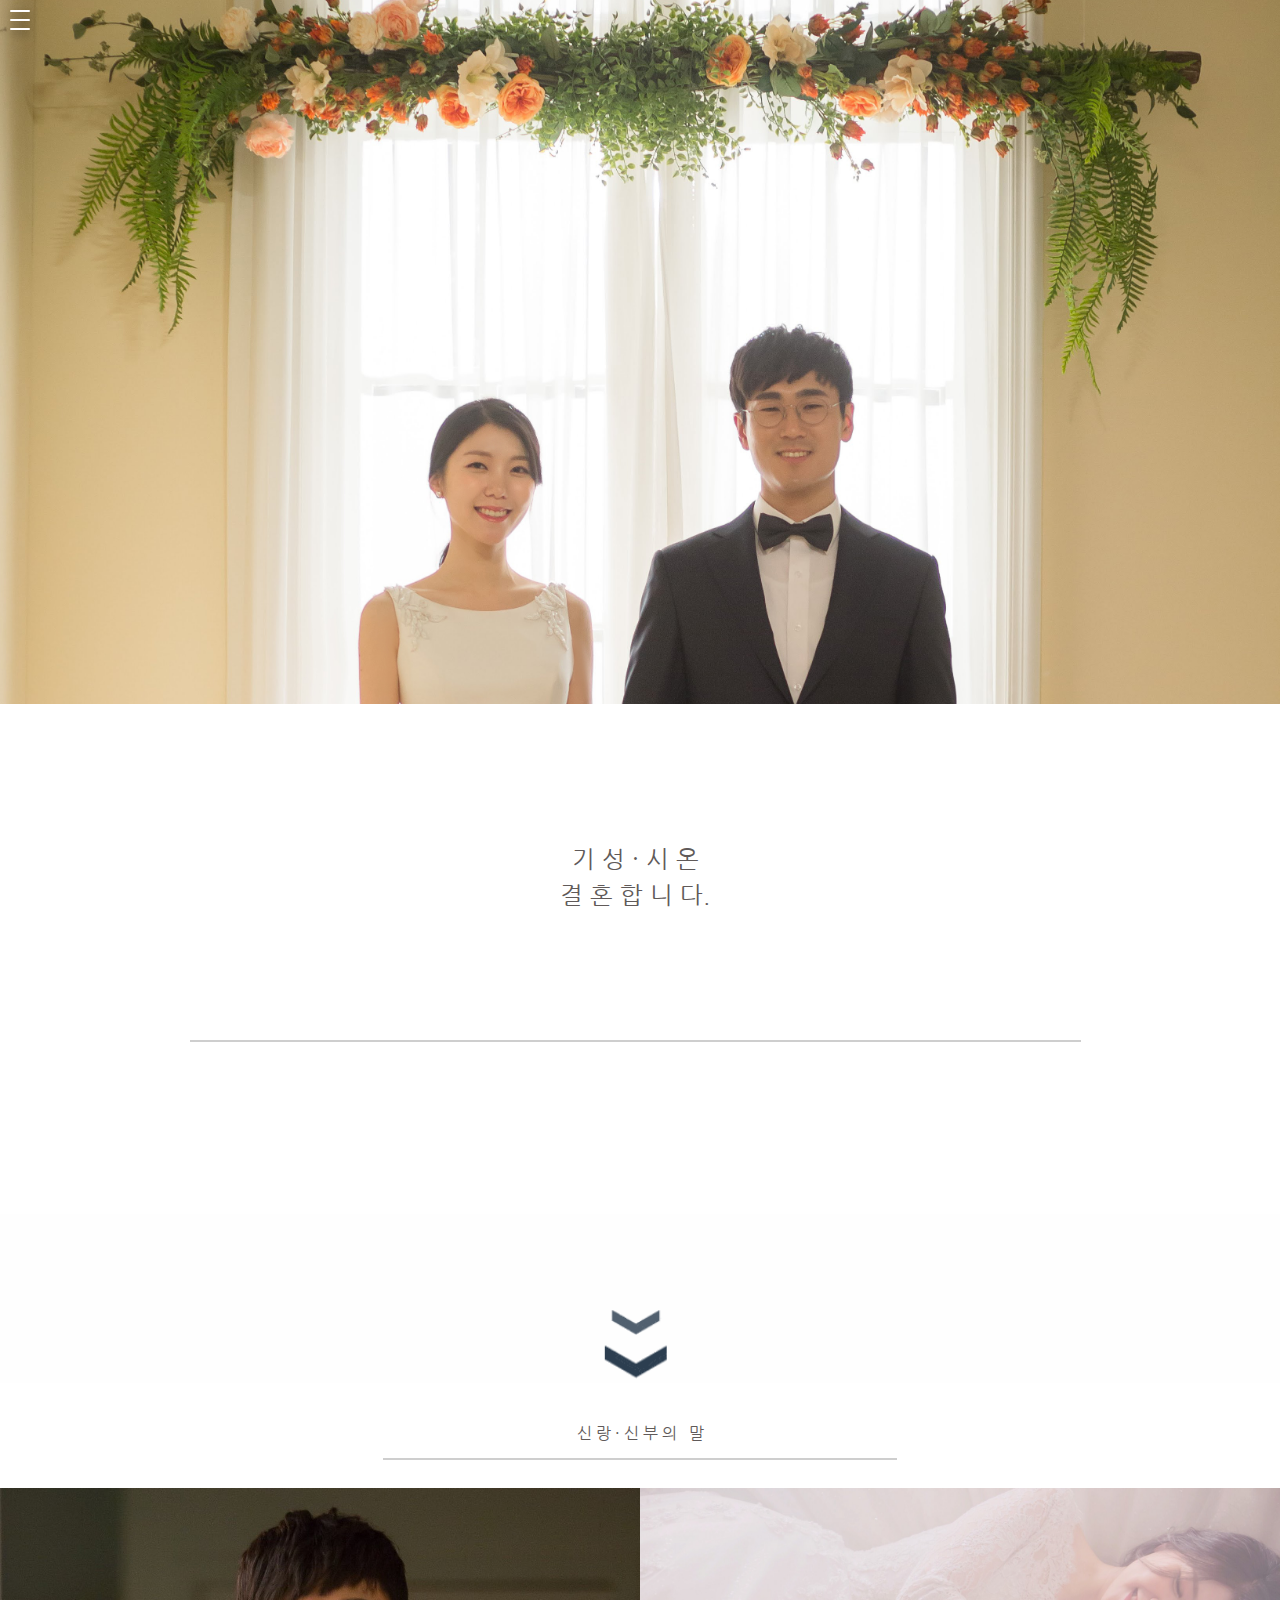
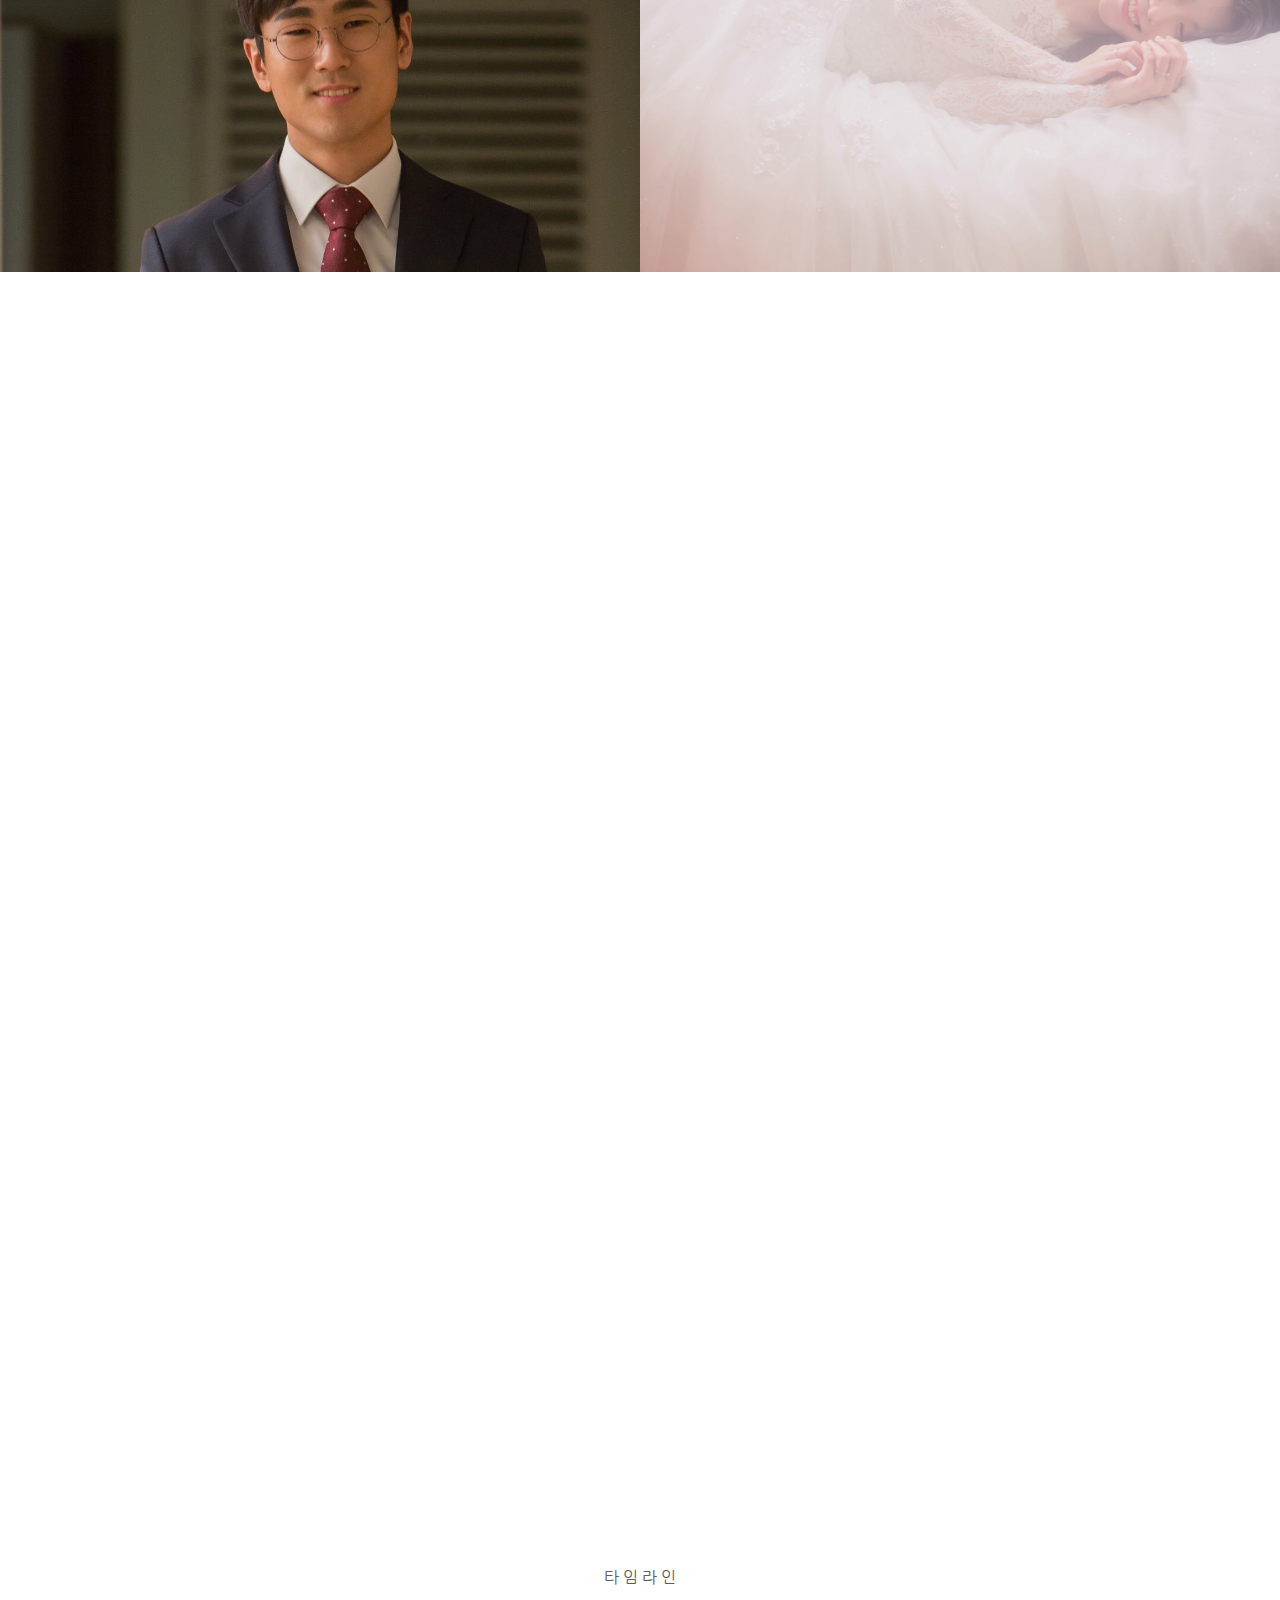
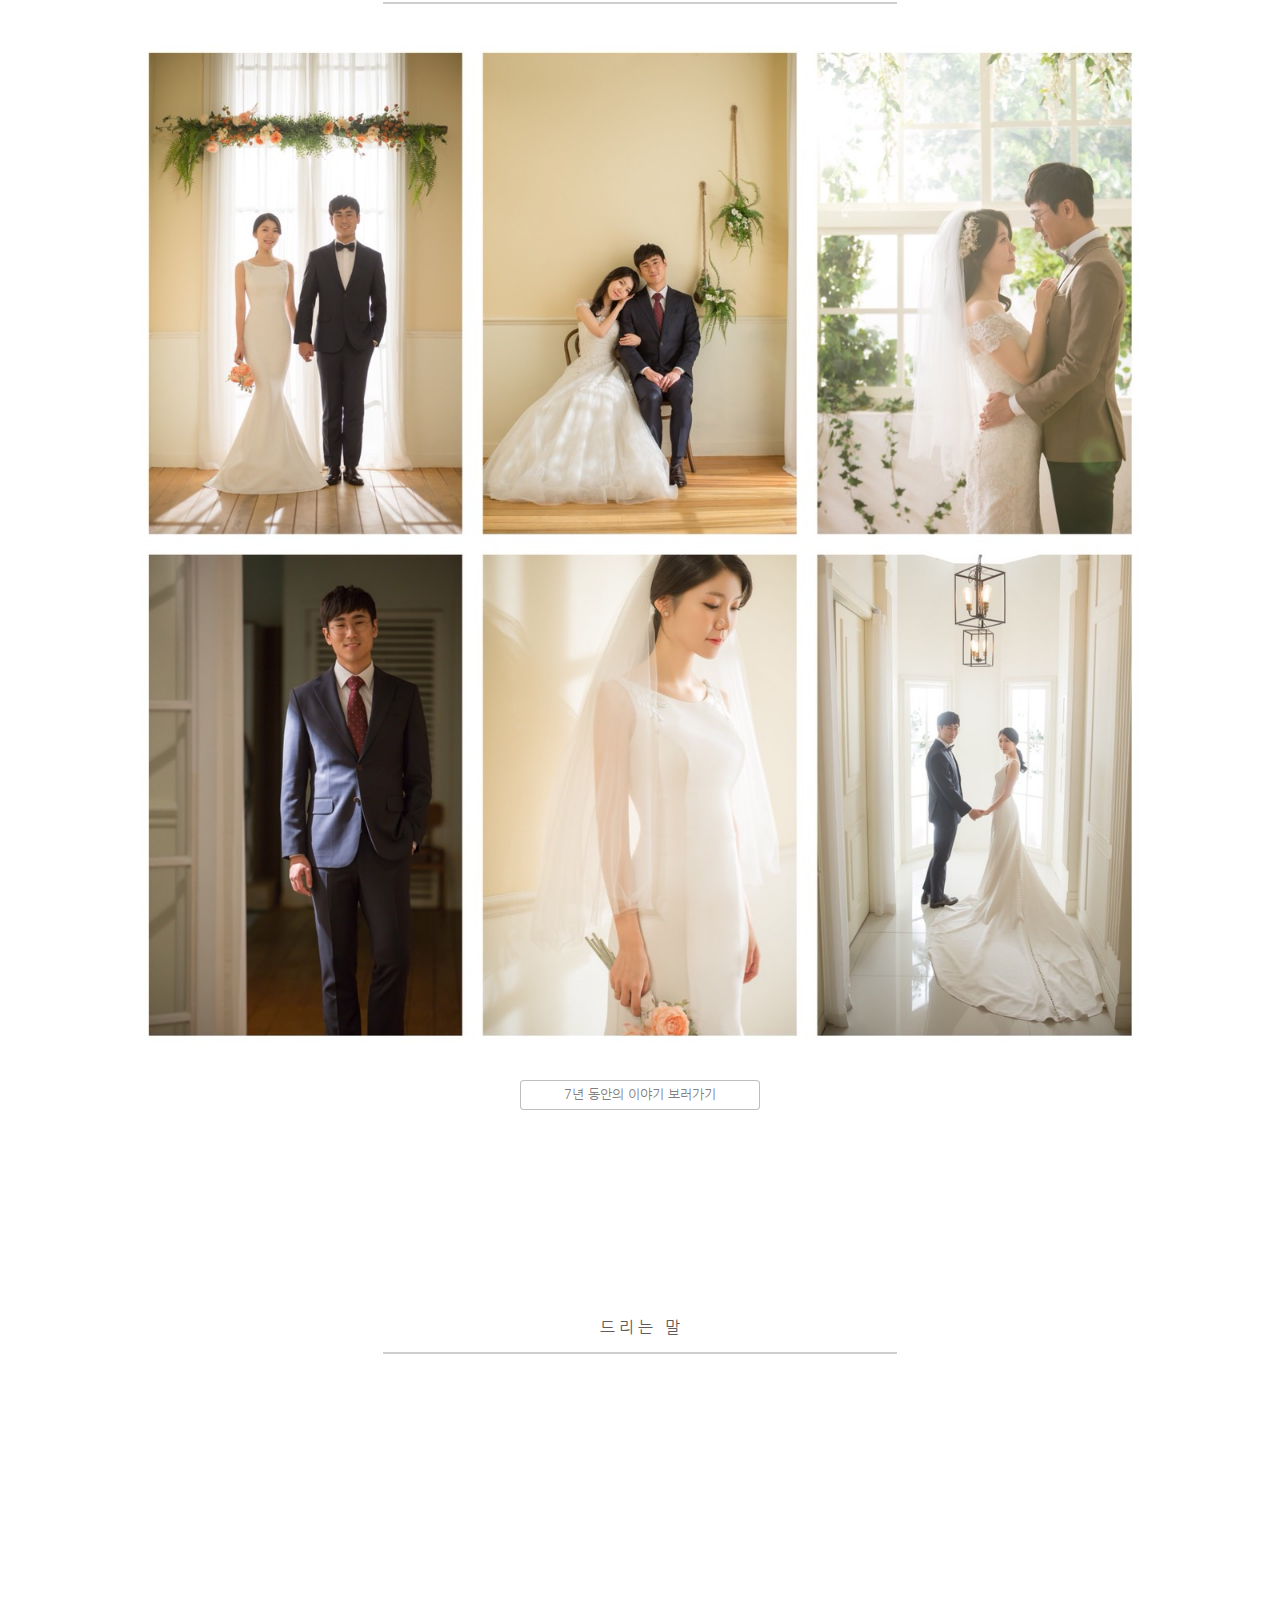
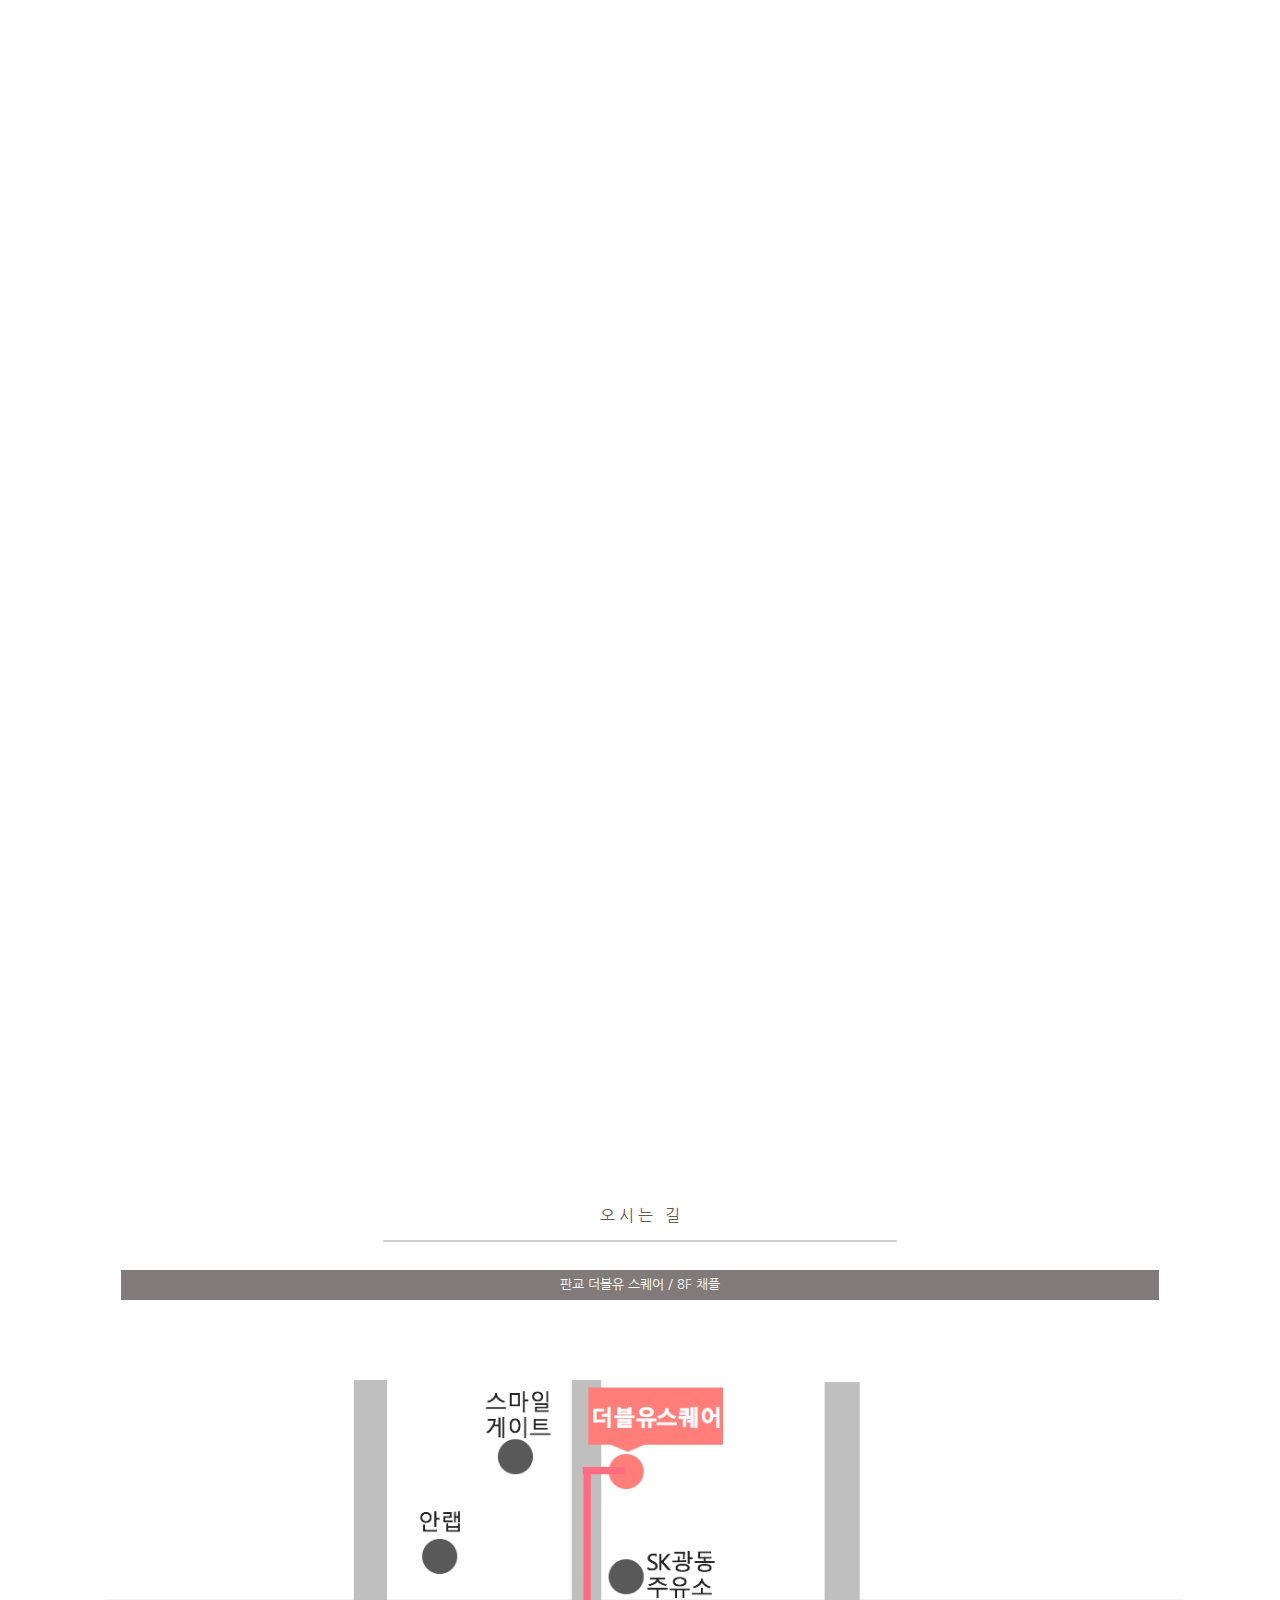
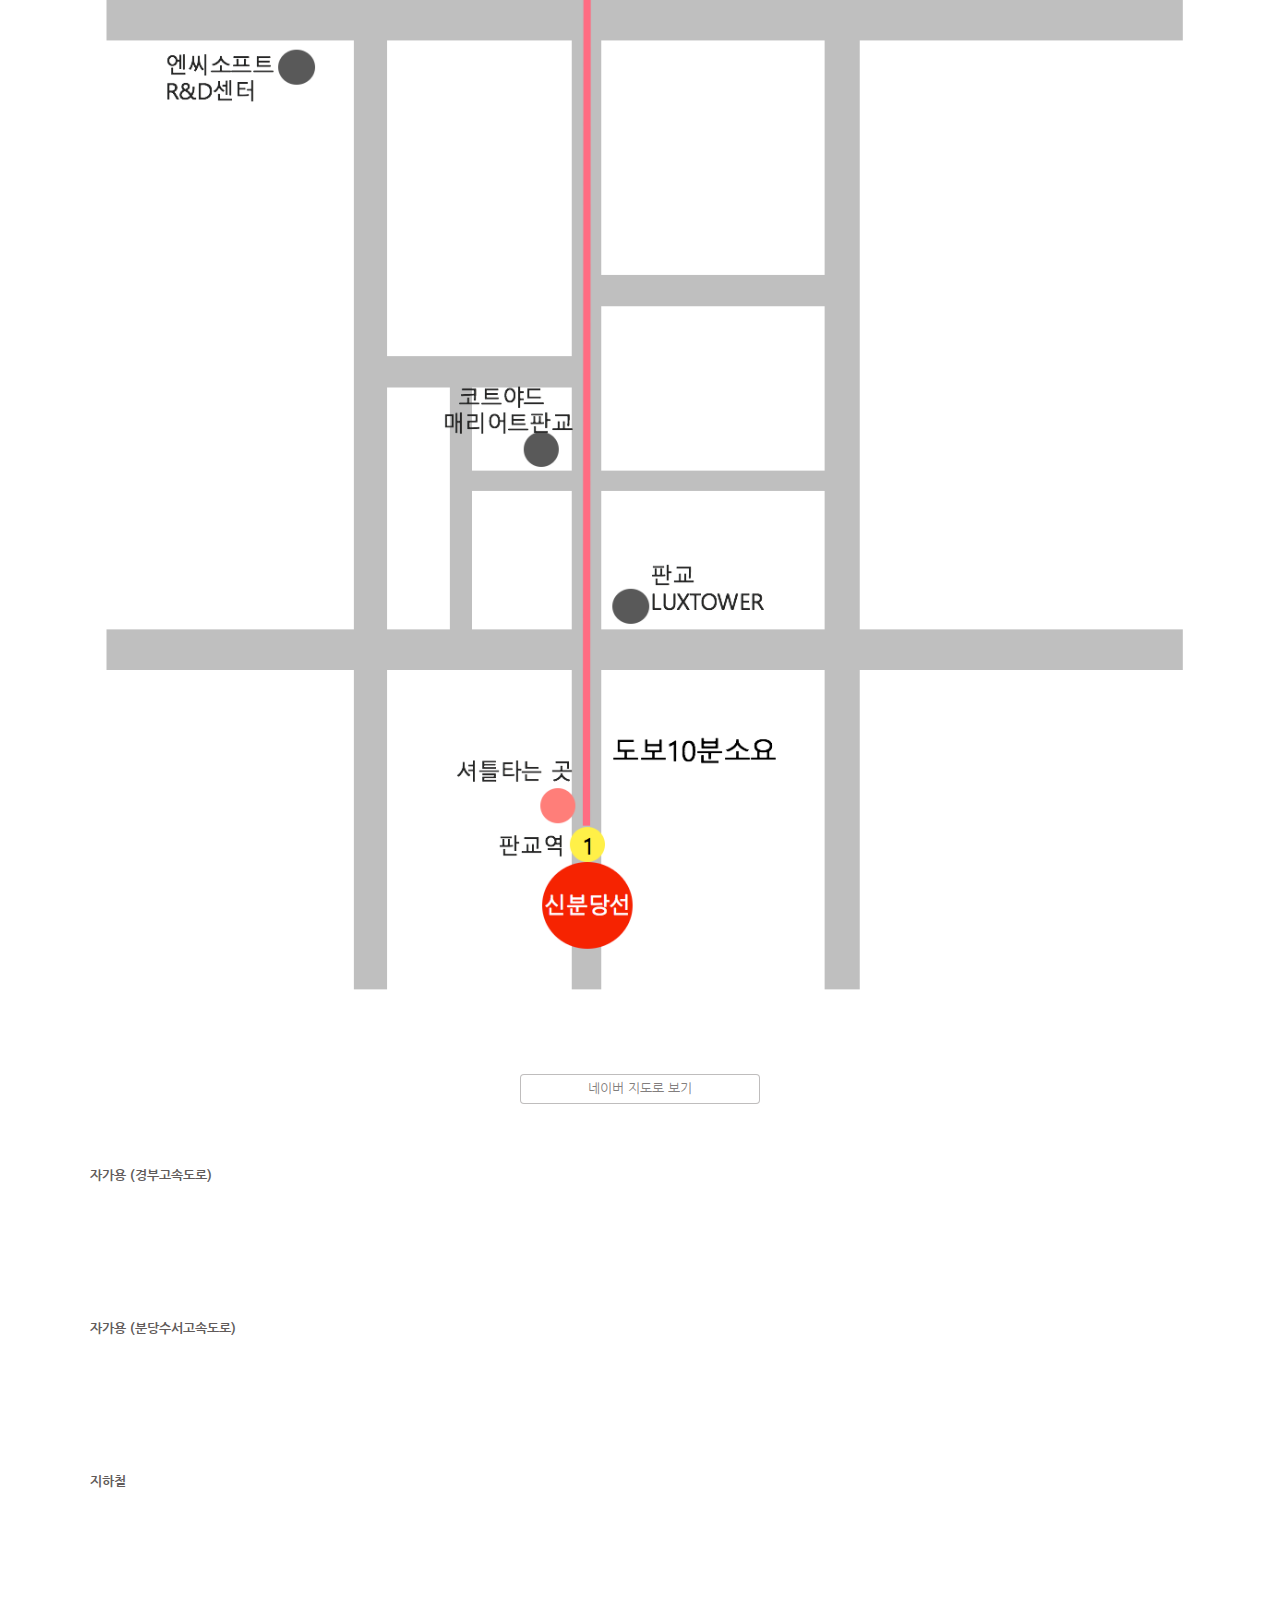
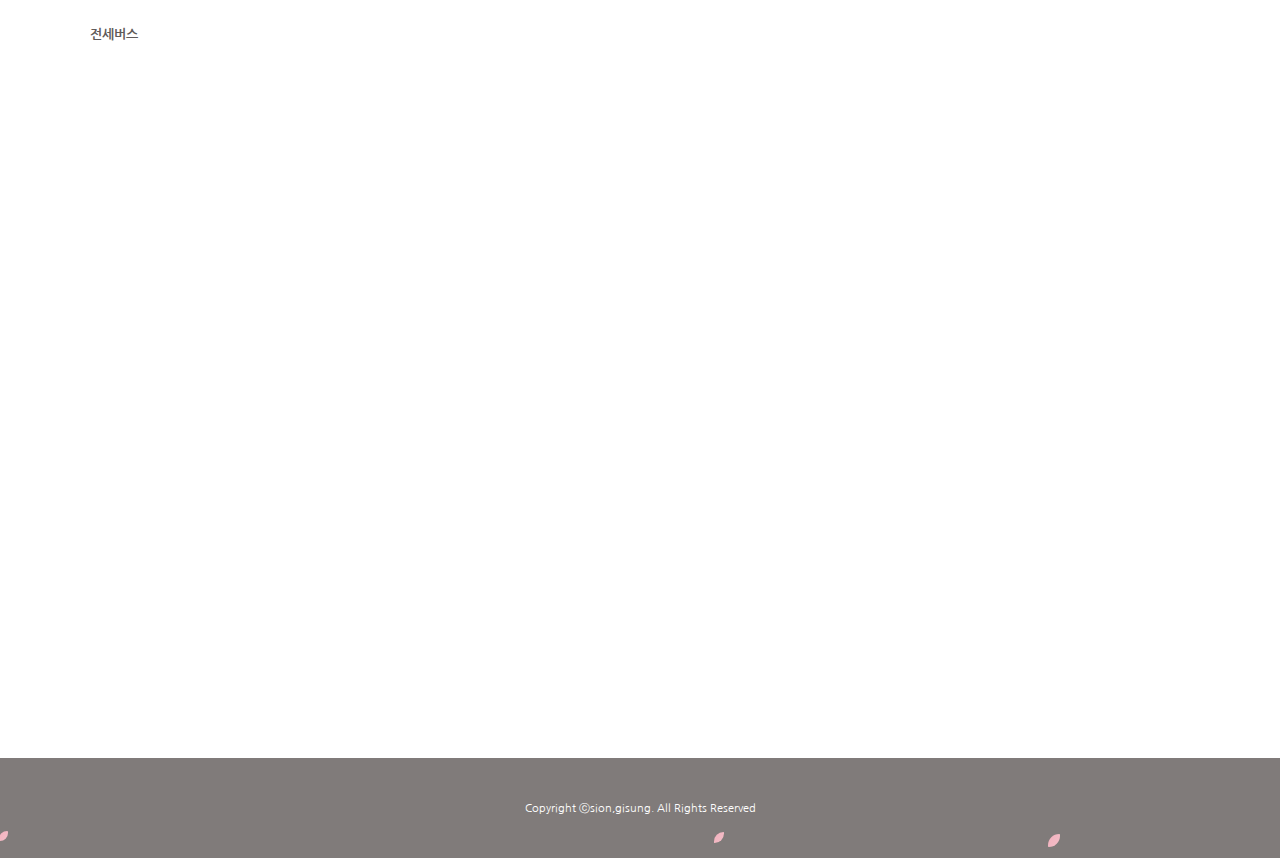
==== invitation.html @ 520cd7f9 "gisung version" ====
<!DOCTYPE html>
<html lang="en">
<head>
	<meta charset="utf-8">
	<title>기성, 시온 결혼합니다.</title>
	<meta name="viewport" content="width=device-width, initial-scale=1, minimum-scale=1, maximum-scale=1, user-scalable=no">
	<meta name="author" content="Gisung, Sion">
	<link href="https://fonts.googleapis.com/css?family=Nanum+Gothic" rel="stylesheet">
	<link type="text/css" rel="stylesheet" media="screen" href="jquery-sakura.min.css" />
	<style type="text/css">
		* {margin:0;padding:0}
		body {background-color:#fff;color:#605a59;font-family:'Nanum Gothic','Sans-serif'}
		.title {font-size:1.5em;margin-bottom:10%;line-height:1.5em;font-weight:normal;margin-top:10%;}
		.subTitle {padding-top:5%;padding-bottom:5%;font-size:0.7em;color:#605a59;width:100%;line-height:2em;margin:auto;font-weight:normal}
		h3 {font-size:1em;text-align:center}
		p {font-size:0.5em;text-align:center}
		.card {width:100%;background-color:#fff}
		.card.main {height:110vmax}
		.card.introduce {height:130vmax}
		.card.image {height:120vmax}
		.card.message {height:110vmax}
		.card.howToCome {height:210vmax}
		.dividedCard {height:100vmax;float:left;width:50%}
		.mainImage {width:100%;height:50%;background-repeat:no-repeat;background-position:50% 20%;background-size:cover}
		.mainImage.first {background-image:url('https://sion-gisung.github.io/wedding_invitation/images/1.jpg')}
		.mainImage.second {background-image:url('https://sion-gisung.github.io/wedding_invitation/images/6.jpg')}
		.mainImage.third {background-image:url('https://sion-gisung.github.io/wedding_invitation/images/3.jpg')}
		.grid {width:100%;height:700px;background-repeat:no-repeat;background-position:center center;background-size:cover;background-image:url('https://sion-gisung.github.io/wedding_invitation/images/white_grid.jpg')}
		.mainTitle {text-align:center;padding-right:10px;padding-top:10px;}
		.groomImage {width:100%;height:30%;background-repeat:no-repeat;background-position:center center;background-size:cover;background-image:url('https://sion-gisung.github.io/wedding_invitation/images/gisung_origin.jpg')}
		.groomDescription {margin-bottom:10%}
		.brideImage {width:100%;height:30%;background-repeat:no-repeat;background-position:center center;background-size:cover;background-image:url('https://sion-gisung.github.io/wedding_invitation/images/sion_alone.jpg')}
		.brideDescription {margin-bottom:10%}
		.gridImageArea {width:100%;height:100%}
		.gridImage {box-shadow: 0 4px 10px 0 rgba(0,0,0,0.2), 0 4px 20px 0 rgba(0,0,0,0.19);float:left;width:48%;height:31%;margin:1%;background-repeat:no-repeat;background-position:center center;background-size:cover}
		.gridImage.first {background-image:url('https://sion-gisung.github.io/wedding_invitation/images/2.jpg')}
		.gridImage.second {background-image:url('https://sion-gisung.github.io/wedding_invitation/images/3.jpg')}
		.gridImage.third {background-image:url('https://sion-gisung.github.io/wedding_invitation/images/3.jpg')}
		.gridImage.fourth {background-image:url('https://sion-gisung.github.io/wedding_invitation/images/2.jpg')}
		.gridImage.fifth {background-image:url('https://sion-gisung.github.io/wedding_invitation/images/2.jpg')}
		.gridImage.sixth {background-image:url('https://sion-gisung.github.io/wedding_invitation/images/3.jpg')}
		.introduceTitle {width:90%;margin:5%;font-size:1em;color:#605a59;line-height:1.7em;font-weight:normal}
		.menuTitle {text-shadow:0 1px 0 #AFACAC;width:90%;margin:5%;font-size:1.2em;color:#000;line-height:1.7em;font-weight:normal}
		.introduceDecription {margin:5%;width:90%;font-size:0.8em;color:#7f7a7a;line-height:1.8em;font-weight:normal;text-align:center}
		.bold {text-weight:bold}
		#navigation {position:fixed;width:100%;top:0;left:0;z-index:1000;height:38px}
		.table {box-shadow: 0 1px 2px 0 rgba(0,0,0,0.1), 0 1px 2px 0 rgba(0,0,0,0.1);display:table;width:100%;text-align:center;padding-top:10px;padding-bottom:10px;font-size:0.8em;color:#7f7a7a;line-height:1.4em;margin:auto;font-weight:0.5;background-color:#fff}
		.tableRow {display:table-row}
		.tableCell {display:table-cell;width:25%}
		.downArrowArea {width:100%;height:12%;background-repeat:no-repeat;background-position:center center;background-size:cover;background-image:url('Pure-CSS-Scroll-Animation-Arrow.gif')}
		.flower {margin:auto;width:100px;height:100px;background-image:url('https://sion-gisung.github.io/wedding_invitation/images/sakura.jpg');background-repeat:no-repeat;background-position:center center;background-size:cover}
		.contents {width:90%;margin:5%;font-size:0.8em;color:#7f7a7a;line-height:1.7em;font-weight:normal}
		.separator {margin:auto;width:70%;border:1px solid #c2c2c2;opacity:0.8}
		.separator2 {margin:auto;width:40%;border:1px solid #c2c2c2;opacity:0.8}
		.map {text-align:center;margin:auto;font-size:1em;line-height:1.5em;font-weight:1.1;width:90%}
		.howToComeTitle {margin-left:5%;margin-right:5%;padding:2%;text-align:left;color:#605a59;font-size:0.8em;line-height:1em;font-weight:bold}
		.howToComeDescription {margin-left:5%;margin-right:5%;padding:2%;text-align:left;color:#605a59;font-size:0.7em;line-height:1.7em}
		.closeimage{height:80px;text-align:center;line-height:80px;color:#605a59;font-size:0.7em;background-color:#fff}
		.toogleImage {width:80%}
		/** 반응형웹 **/
		@media screen and (max-width:480px) {
			.card.introduce {height:270vmax}
			.card.image {height:100%}/*200vmax*/
			.card.message {height:90vmax}
			.card.howToCome {height:140vmax}
			.dividedCard {height:130vmax;float:none;width:90%;padding:5%;}
			.groomImage {box-shadow: 0 4px 10px 0 rgba(0,0,0,0.2), 0 4px 20px 0 rgba(0,0,0,0.19);width:100%;height:30%;background-repeat:no-repeat;background-position:center center;background-size:cover;background-image:url('https://sion-gisung.github.io/wedding_invitation/images/gisung_alone2.jpg')}
			.brideImage {box-shadow: 0 4px 10px 0 rgba(0,0,0,0.2), 0 4px 20px 0 rgba(0,0,0,0.19);width:100%;height:30%;background-repeat:no-repeat;background-position:center center;background-size:cover;background-image:url('https://sion-gisung.github.io/wedding_invitation/images/sion_alone.jpg')}
			.gridImage {height:100%;float:none;width:90%;margin:5%;background-repeat:no-repeat;background-position:center center;background-size:cover}
			.toogleImage {width:80%}
		}
		
		/** 애니메이션 **/
		.fromTopIn {transition: transform 1.0s ease, opacity 1.0s ease;transform: translate(0,0);opacity: 1.0;}
		.fromTopOut {transition: transform 1.0s ease, opacity 1.0s ease;transform: translate(0,-10px);opacity: 0.0;}
		.fromBottomIn {transition: transform 1.0s ease, opacity 1.0s ease;transform: translate(0,0);opacity: 1.0;}
		.fromBottomOut {transition: transform 1.0s ease, opacity 1.0s ease;transform: translate(0,10px);opacity: 0.0;}
		.fromLeftIn {transition: transform 1.0s ease, opacity 1.0s ease;transform: translate(0,0);opacity: 1.0;}
		.fromLeftOut {transition: transform 1.0s ease, opacity 1.0s ease;transform: translate(-10px,0);opacity: 0.0;}
		.fromRightIn {transition: transform 1.0s ease, opacity 1.0s ease;transform: translate(0,0);opacity: 1.0;}
		.fromRightOut {transition: transform 1.0s ease, opacity 1.0s ease;transform: translate(10px, 0);opacity: 0.0;}
		.scaleUpIn {transition: transform 1.0s ease, opacity 1.0s ease;transform: scale(1.0,1.0);opacity: 1.0;}
		.scaleUpOut {transition: transform 1.0s ease, opacity 1.0s ease;transform: scale(1.3,1.3);opacity: 0.0;}
		.scaleDownIn{transition: transform 1.0s ease, opacity 1.0s ease;transform: scale(1.0,1.0);opacity: 1.0;}
		.scaleDownOut{transition: transform 1.0s ease, opacity 1.0s ease;transform: scale(0.7,0.7);opacity: 0.0;}
		
		/** 슬라이드 메뉴 **/
		.navTrigger {cursor: pointer;width: 20px;height: 20px;margin: auto;position: absolute;left: 0;right: 0;top: 0;bottom: 0;}
		.navTrigger i {background-color: #fff;box-shadow: 0 4px 8px 0 rgba(0, 0, 0, 0.5), 0 6px 20px 0 rgba(0, 0, 0, 0.19);border-radius: 2px;content: '';display: block;width: 100%;height: 2px;}
		.navTrigger i:nth-child(1) {-webkit-animation: outT 0.8s backwards;animation: outT 0.8s backwards;-webkit-animation-direction: reverse;animation-direction: reverse;}
		.navTrigger i:nth-child(2) {margin: 7px 0;-webkit-animation: outM 0.8s backwards;animation: outM 0.8s backwards;-webkit-animation-direction: reverse;animation-direction: reverse;}
		.navTrigger i:nth-child(3) {-webkit-animation: outBtm 0.8s backwards;animation: outBtm 0.8s backwards;-webkit-animation-direction: reverse;animation-direction: reverse;}
		.navTrigger.active i:nth-child(1) {-webkit-animation: inT 0.8s forwards;animation: inT 0.8s forwards;}
		.navTrigger.active i:nth-child(2) {-webkit-animation: inM 0.8s forwards;animation: inM 0.8s forwards;}
		.navTrigger.active i:nth-child(3) {-webkit-animation: inBtm 0.8s forwards;animation: inBtm 0.8s forwards;}

		@-webkit-keyframes inM {
		  50% {
			-webkit-transform: rotate(0deg);
		  }
		  100% {
			-webkit-transform: rotate(45deg);
		  }
		}
		@keyframes inM {
		  50% {
			transform: rotate(0deg);
		  }
		  100% {
			transform: rotate(45deg);
		  }
		}
		@-webkit-keyframes outM {
		  50% {
			-webkit-transform: rotate(0deg);
		  }
		  100% {
			-webkit-transform: rotate(45deg);
		  }
		}
		@keyframes outM {
		  50% {
			transform: rotate(0deg);
		  }
		  100% {
			transform: rotate(45deg);
		  }
		}
		@-webkit-keyframes inT {
		  0% {
			-webkit-transform: translateY(0px) rotate(0deg);
		  }
		  50% {
			-webkit-transform: translateY(9px) rotate(0deg);
		  }
		  100% {
			-webkit-transform: translateY(9px) rotate(135deg);
		  }
		}
		@keyframes inT {
		  0% {
			transform: translateY(0px) rotate(0deg);
		  }
		  50% {
			transform: translateY(9px) rotate(0deg);
		  }
		  100% {
			transform: translateY(9px) rotate(135deg);
		  }
		}
		@-webkit-keyframes outT {
		  0% {
			-webkit-transform: translateY(0px) rotate(0deg);
		  }
		  50% {
			-webkit-transform: translateY(9px) rotate(0deg);
		  }
		  100% {
			-webkit-transform: translateY(9px) rotate(135deg);
		  }
		}
		@keyframes outT {
		  0% {
			transform: translateY(0px) rotate(0deg);
		  }
		  50% {
			transform: translateY(9px) rotate(0deg);
		  }
		  100% {
			transform: translateY(9px) rotate(135deg);
		  }
		}
		@-webkit-keyframes inBtm {
		  0% {
			-webkit-transform: translateY(0px) rotate(0deg);
		  }
		  50% {
			-webkit-transform: translateY(-9px) rotate(0deg);
		  }
		  100% {
			-webkit-transform: translateY(-9px) rotate(135deg);
		  }
		}
		@keyframes inBtm {
		  0% {
			transform: translateY(0px) rotate(0deg);
		  }
		  50% {
			transform: translateY(-9px) rotate(0deg);
		  }
		  100% {
			transform: translateY(-9px) rotate(135deg);
		  }
		}
		@-webkit-keyframes outBtm {
		  0% {
			-webkit-transform: translateY(0px) rotate(0deg);
		  }
		  50% {
			-webkit-transform: translateY(-9px) rotate(0deg);
		  }
		  100% {
			-webkit-transform: translateY(-9px) rotate(135deg);
		  }
		}
		@keyframes outBtm {
		  0% {
			transform: translateY(0px) rotate(0deg);
		  }
		  50% {
			transform: translateY(-9px) rotate(0deg);
		  }
		  100% {
			transform: translateY(-9px) rotate(135deg);
		  }
		}
		
		/** 버튼 **/
		a {
			-webkit-transition: all 200ms cubic-bezier(0.390, 0.500, 0.150, 1.360);
			-moz-transition: all 200ms cubic-bezier(0.390, 0.500, 0.150, 1.360);
			-ms-transition: all 200ms cubic-bezier(0.390, 0.500, 0.150, 1.360);
			-o-transition: all 200ms cubic-bezier(0.390, 0.500, 0.150, 1.360);
			transition: all 200ms cubic-bezier(0.390, 0.500, 0.150, 1.360);
			display: block;
			margin: 20px auto;
			max-width: 180px;
			text-decoration: none;
			border-radius: 4px;
			padding: 7px 30px;
		}

		a.button {
			color: rgba(96,90,89, 0.8);
			box-shadow: rgba(96,90,89, 0.4) 0 0px 0px 1px inset;
			font-size:0.8em;
		}

		a.button:hover {
			color: #fff;
			box-shadow: rgba(96,90,89, 0.4) 0 0px 0px 40px inset;
			font-size:0.8em;
		}
	</style>
</head>
<body>
	<!-- 상단 네비게이션 버튼 -->
	<div style="position:fixed;top:5px;left:5px;width:30px;height:30px;z-index:10000">
		<div class="navTrigger">
			<i></i><i></i><i></i>
		</div>
	</div>
	
	<!-- 메뉴 -->
	<div id="menu" style="display:none;position:fixed;top:20%;width:100%;z-index:10000;color:black">
		<p class="menuTitle" id="introduce">신 랑 &middot; 신 부 의 &nbsp;&nbsp;말</p>
		<p class="menuTitle" id="timeline">타 임 라 인</p>
		<p class="menuTitle" id="text">드 리 는 &nbsp;&nbsp;말</p>
		<p class="menuTitle" id="map">오 시 는 &nbsp;&nbsp;길</p>
	</div>
	
	<!-- 내용 -->
	<div id="content">
		
		<!-- 대문 -->
		<div class="card main">
			<div class="mainImage second"></div>
			<div class="mainTitle">
				<h1 class="title">기 성 &middot; 시 온<br>결 혼 합 니 다.</h1>
				<div class="separator"></div>
				<p class="subTitle" data-scroll="toggle(.fromBottomIn, .fromBottomOut)">2018년 4월 14일 토요일 오후 2시<br>판교 더블유 스퀘어 8층 채플홀</p>
			</div>
			<div class="downArrowArea"></div>
		</div>
		
		<!-- 신랑, 신부의 말 제목 -->
		<div id="introduceTitleArea" style="height:80px;text-align:center;line-height:50px;color:#605a59;font-size:1em;background-color:#fff">
			신 랑 &middot; 신 부 의 &nbsp;&nbsp;말
			<div class="separator2"></div>
		</div>
		
		<!-- 신랑, 신부의 말 -->
		<div class="card introduce">
			<div class="dividedCard">
				<div class="groomImage"></div>
				<div class="groomDescription">
					<p class="introduceTitle" data-scroll="toggle(.fromBottomIn, .fromBottomOut)">신 랑 &nbsp;&nbsp;서 기 성</p>
					<p class="introduceDecription" data-scroll="toggle(.fromBottomIn, .fromBottomOut)">
						시온이를 처음 만난 건 24살 초 겨울이었습니다.<br>
						서로 말하느라 정신이 없었던 첫 만남 이후,<br>
						웃는 게 예쁜 시온이의 매력에 반해<br>
						눈이 참 많이 내리던 크리스마스 이브 전날 <br>
						우리는 연애를 시작했습니다.
					</p>
					<p class="introduceDecription" data-scroll="toggle(.fromBottomIn, .fromBottomOut)">
						조금은 우유부단하고 부지런하지 못했던 저와 달리 <br>
						시온이는 뭘 하든지 참 똑 부러지고<br>
						자기 자신에 대한 욕심이 많았던 친구였습니다.
					</p>
					<p class="introduceDecription" data-scroll="toggle(.fromBottomIn, .fromBottomOut)">
						그런 시온이와 만나면서 저는 <br>
						제가 조금씩 변해가고 있는 걸 느꼈습니다. <br>
						고민하는 시간보다는 행동으로 옮기는 빈도가 높아졌고,<br>
						뒤로 미루던 일들을 찾아서 하나씩 해결하게 되었습니다.<br>
					</p>
					<p class="introduceDecription" data-scroll="toggle(.fromBottomIn, .fromBottomOut)">
						그러다 문뜩 시온이가 없는 미래의 제 모습이 상상이 안되었고,<br>
						그래서 결혼을 결심하게 되었습니다.<br>
						앞으로도 서로 함께 의지하고 부족한 부분을 채워가며<br>
						서로의 꿈을 위해 살아갈 수 있도록 하겠습니다.<br>
					</p>
				</div>
			</div>
			<div class="dividedCard">
				<div class="brideImage"></div>
				<div class="brideDescription">
					<p class="introduceTitle" data-scroll="toggle(.fromBottomIn, .fromBottomOut)">신 부 &nbsp;&nbsp;김 시 온</p>
					<p class="introduceDecription" data-scroll="toggle(.fromBottomIn, .fromBottomOut)">
						유년시절 부터 책 읽는 것을 좋아했으며,<br>
						감수성이 풍부하여 수학적인 사고와는 거리가 멀었던 저는<br>
						고등학교, 대학교 모두 인문학을 전공하였습니다.<br>
						주변 사람들 모두 제가 프로그래머가 될 꺼라고는 상상도 못했죠.
					</p>
					<p class="introduceDecription" data-scroll="toggle(.fromBottomIn, .fromBottomOut)">
						하지만 기성 오빠를 만난 후 저는 지금 프로그래머가 되어있을 뿐만 아니라
						긍정적인 변화들을 경험하고 있습니다.<br>
						운동도 즐겨하게 되었고,
						게임으로도 스트레스를 풀며,
						단순하게 사는 즐거움을 알게 되었습니다.<br>
						무엇보다도 가장 큰 변화는 제가 가치있는 사람으로<br>
						느낄 수 있도록 옆에서 항상 응원해 주는 점입니다.
					</p>
					<p class="introduceDecription" data-scroll="toggle(.fromBottomIn, .fromBottomOut)">
						이제는 평생의 반려자로써 서로를 아끼고,
						작은 거라도 주변 사람들에게 베풀면서 소박하게 같이 살아가고 싶습니다.
					</p>
				</div>
			</div>
		</div>
		
		<!-- 타임라인 제목 -->
		<div id="imageTitleArea" style="height:80px;text-align:center;line-height:50px;color:#605a59;font-size:1em;background-color:#fff">
			타 임 라 인
			<div class="separator2"></div>
		</div>
		
		<!-- 타임라인 -->
		<div style="text-align:center;margin-bottom:15%">
			<div class="_imageButton">
				<img src="https://sion-gisung.github.io/wedding_invitation/images/white_grid.jpg" class="toogleImage">
			</div>
			<a href="#" class="button" onclick="setTimeout(function() {location.href='timeline.html'}, 300);return false;">7년 동안의 이야기 보러가기</a>
		</div>
		
		<!-- 드리는 말 제목 -->
		<div id="messageTitleArea" style="height:80px;text-align:center;line-height:50px;color:#605a59;font-size:1em;background-color:#fff">
			드 리 는 &nbsp;&nbsp;말
			<div class="separator2"></div>
		</div>
		
		<!-- 드리는 말 -->
		<div class="card message">
			<div class="flower" data-scroll="toggle(.scaleDownIn, .scaleDownOut)"></div>
			<p class="contents" data-scroll="toggle(.fromBottomIn, .fromBottomOut)">
				단발머리를 찰랑거리며 환하게 웃던<br>
				21살 소녀를 기억합니다.
			</p>
			<p class="contents" data-scroll="toggle(.fromBottomIn, .fromBottomOut)">
				봄꽃을 닮은 기억 속 아름다운 그 미소가<br>
				그녀의 입가에서 언제나 머무르도록
			</p>
			<p class="contents" data-scroll="toggle(.fromBottomIn, .fromBottomOut)">
				나무와 같은 변함없는 모습으로<br>
				그녀 곁에서 행복을 주고 싶습니다.
			</p>
			<p class="contents" data-scroll="toggle(.fromBottomIn, .fromBottomOut)">
				하나님이 기뻐하시는 삶을 위해<br>
				저희가 부부로서 첫 발걸음을 내딛는 자리에<br>
				함께해 주셔서 축복해주시길 소망합니다.
			</p>
			<!--<div class="separator"></div>-->
			<p class="contents" data-scroll="toggle(.fromBottomIn, .fromBottomOut)">&middot;</p>
			<p class="contents" style="margin-bottom:0" data-scroll="toggle(.fromBottomIn, .fromBottomOut)">
				4월의 신랑 &middot; 신부
			</p>
			<p class="contents" style="margin-top:10px" data-scroll="toggle(.fromBottomIn, .fromBottomOut)">
				기성 &middot; 시온 드림
			</p>
		</div>
		
		<!-- 오시는 길 제목 -->
		<div id="howToComeTitleArea" style="height:80px;text-align:center;line-height:50px;color:#605a59;font-size:1em;background-color:#fff;">
			오 시 는 &nbsp;&nbsp;길
			<div class="separator2"></div>
		</div>
		
		<!-- 오시는 길 -->
		<div class="card howToCome">
			<div style="color:#fff;background-color:rgba(96,90,89, 0.8);padding:7px;width:80%;margin:auto;text-align:center;margin-bottom:5px;font-size:0.8em">
				판교 더블유 스퀘어 / 8F 채플
			</div>
			<img src="https://sion-gisung.github.io/wedding_invitation/images/location.png" style="width:90%;height:auto;margin:5%">
			<div style="text-align:center;padding-bottom:20px">
				<a href="#" class="button" style="margin-top:0" onclick="setTimeout(function() {location.href='https://m.map.naver.com/map.nhn?pinId=36301790&pinType=site&lat=37.4005315&lng=127.111501&dlevel=11&mapMode=0'}, 300);return false;">네이버 지도로 보기</a>
			</div>
			<p class="howToComeTitle">
				자가용 (경부고속도로)
			</p>
			<p class="howToComeDescription" data-scroll="toggle(.fromBottomIn, .fromBottomOut)">
				&middot; 판교 IC 차출 후 좌회언 약 700m 직진하여 사거리에서<br>
				&nbsp; 우회전 (SK주유소 뒤)
			</p>
			
			<p class="howToComeTitle">
				자가용 (분당수서고속도로)
			</p>
			<p class="howToComeDescription" data-scroll="toggle(.fromBottomIn, .fromBottomOut)">
				&middot; 청담대교 -> 분당수서로 성담아트센터 옆길<br>
				&nbsp; (삼평동방향 우회전)
			</p>
			
			<p class="howToComeTitle">
				지하철
			</p>
			<p class="howToComeDescription" data-scroll="toggle(.fromBottomIn, .fromBottomOut)">
				&middot; [신분당선 판교역] 1번 출구 도보 10분 소요<br>
				&middot; 1번 출구 앞 셔틀버스 10분 간격 운행
			</p>
			
			<p class="howToComeTitle">
				전세버스
			</p>
			<p class="howToComeDescription" data-scroll="toggle(.fromBottomIn, .fromBottomOut)">
				&middot; 안중 경기물류고등학교 교문 앞 (11시 20분 출발)<br>
				&middot; 평택 종합운동장 입구(12시 10분 출발)<br>
				&nbsp; 전세버스를 타실 분들은 신부 측에 연락 부탁드립니다.
			</p>
		</div>
		
		<!-- 푸터 -->
		<div style="z-index:1000;height:100px;text-align:center;line-height:100px;color:#fff;font-size:0.7em;background-color:rgba(96,90,89, 0.8);z-index:1000">
			Copyright ⓒsion,gisung. All Rights Reserved
		</div>
	</div>
	<script src="https://code.jquery.com/jquery-3.3.1.min.js"></script>
	<script src="ScrollTrigger.min.js"></script>
	<script src="jquery-sakura.min.js"></script>
	<script src="Vague.js"></script>
	<script>
	$(window).on('load', function() {
		var $elContent = $('#content');
		var $elMenu = $('#menu');
		var $elIntroduce = $('#introduce');
		var $elTimeline = $('#timeline');
		var $elText = $('#text');
		var $elMap = $('#map');
		var $elNavigation = $('div.navTrigger');
		var $imageTimeline = $('._imageButton');

		// 벚꽃 (100초 뒤 멈춤)
		$elContent.sakura();
		setTimeout(function() {
			$elContent.sakura('stop');
		}, 1000 * 100);
		
		// 텍스트 노출 모듈
		if (typeof ScrollTrigger !== 'undefined') {
			var oTrigger = new ScrollTrigger({
				addHeight: true
			});
		}
		
		// blur 모듈
		var oVague = $elContent.Vague({
			intensity : 30
		});
		
		// 스크롤 이동 함수
		function moveScroll(moveInfo) {
			$('html, body').animate({
				scrollTop : moveInfo
			}, 1000);
		}
		
		// 메뉴 노출 함수
		function showMenu() {
			$elNavigation.addClass('active');
			$elMenu.show();
			oVague.blur();
		}
		
		// 메뉴 숨김 함수
		function hideMenu() {
			$elNavigation.removeClass('active');
			$elMenu.hide();
			oVague.toggleblur();
		}
		
		$elIntroduce.on('click', function() {
			moveScroll($('#introduceTitleArea').offset().top);
			hideMenu();
		});
		
		$elTimeline.on('click', function() {
			moveScroll($('#imageTitleArea').offset().top);
			hideMenu();
		});
		
		$elText.on('click', function() {
			moveScroll($('#messageTitleArea').offset().top);
			hideMenu();
		});
		
		$elMap.on('click', function() {
			moveScroll($('#howToComeTitleArea').offset().top);
			hideMenu();
		});
		
		$elNavigation.click(function(){
			if ($elNavigation.hasClass('active')) {
				hideMenu();
			} else {
				showMenu()
			}
		});

		//타임라인 page이동
		$imageTimeline.click(function () {
			location.href = "timeline.html";
		});
		
		// 이미지 LazyLoading
	});
	</script>
</body>
</html>
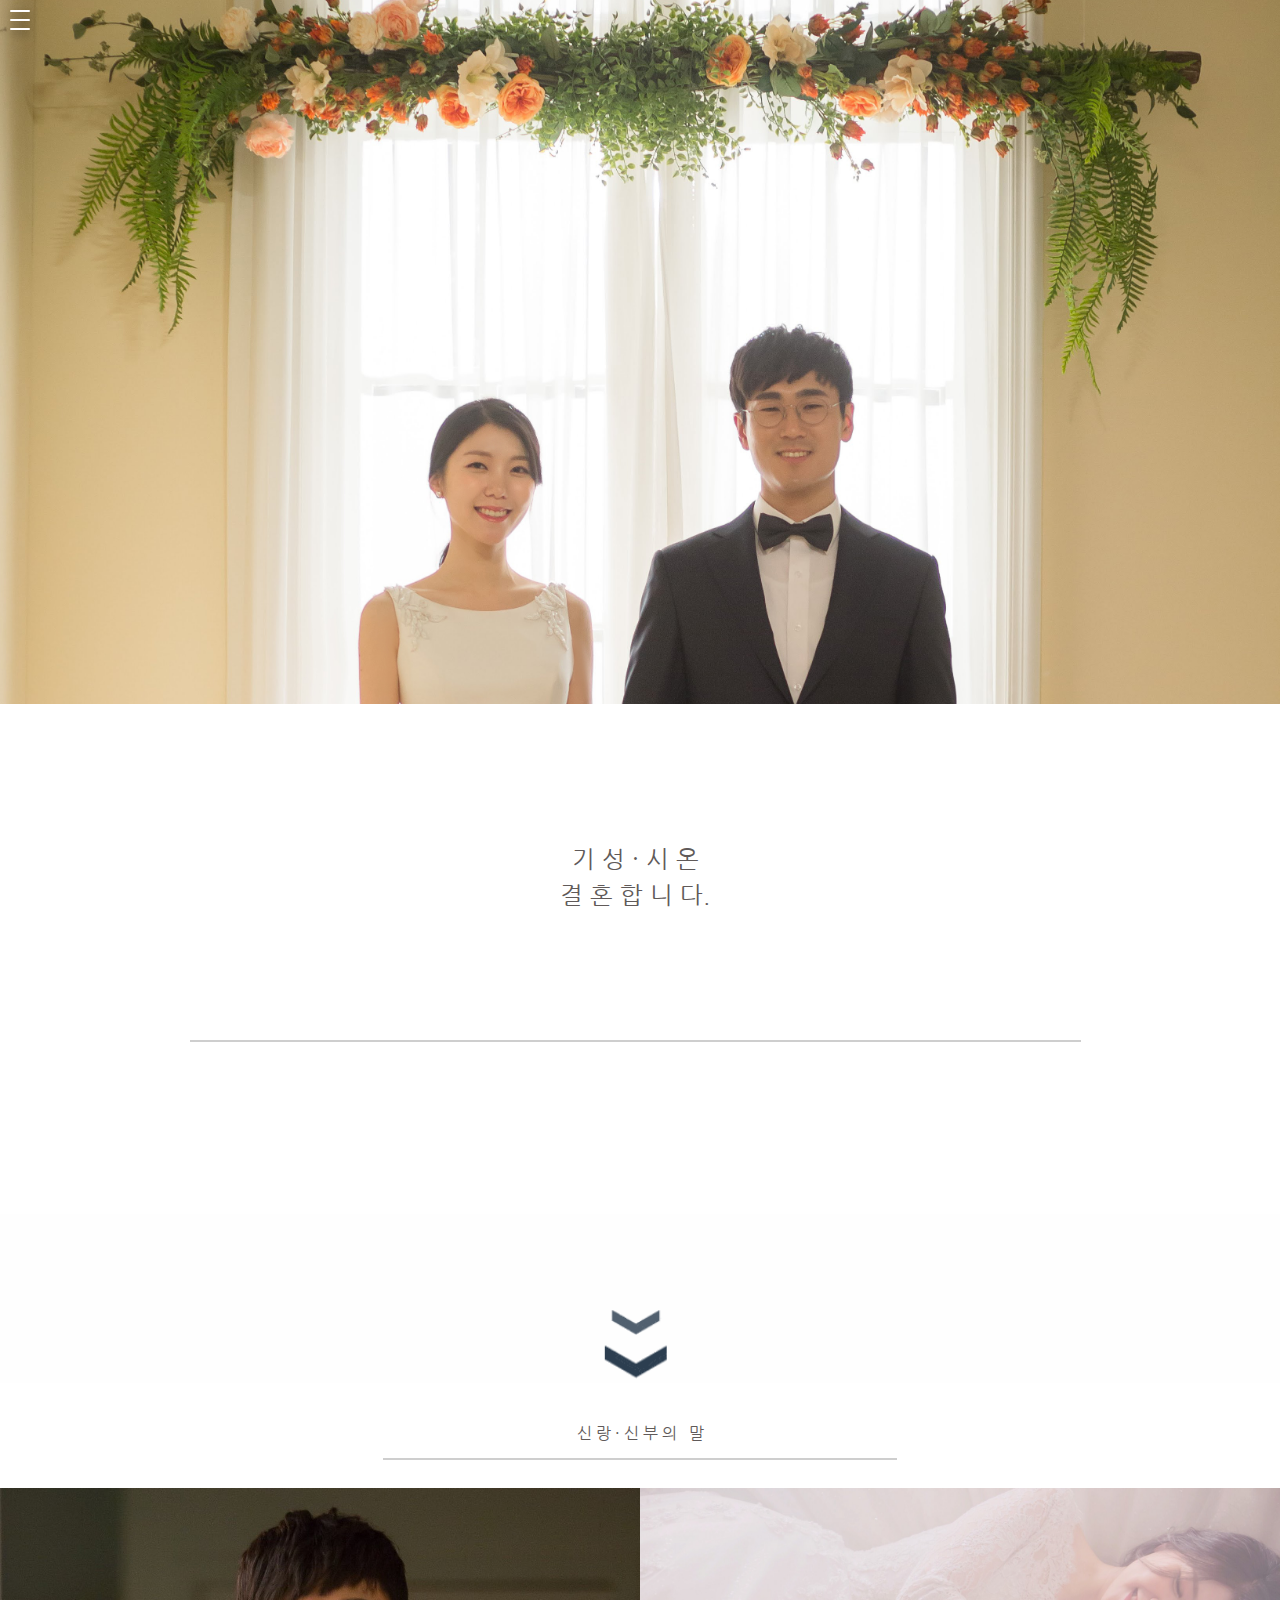
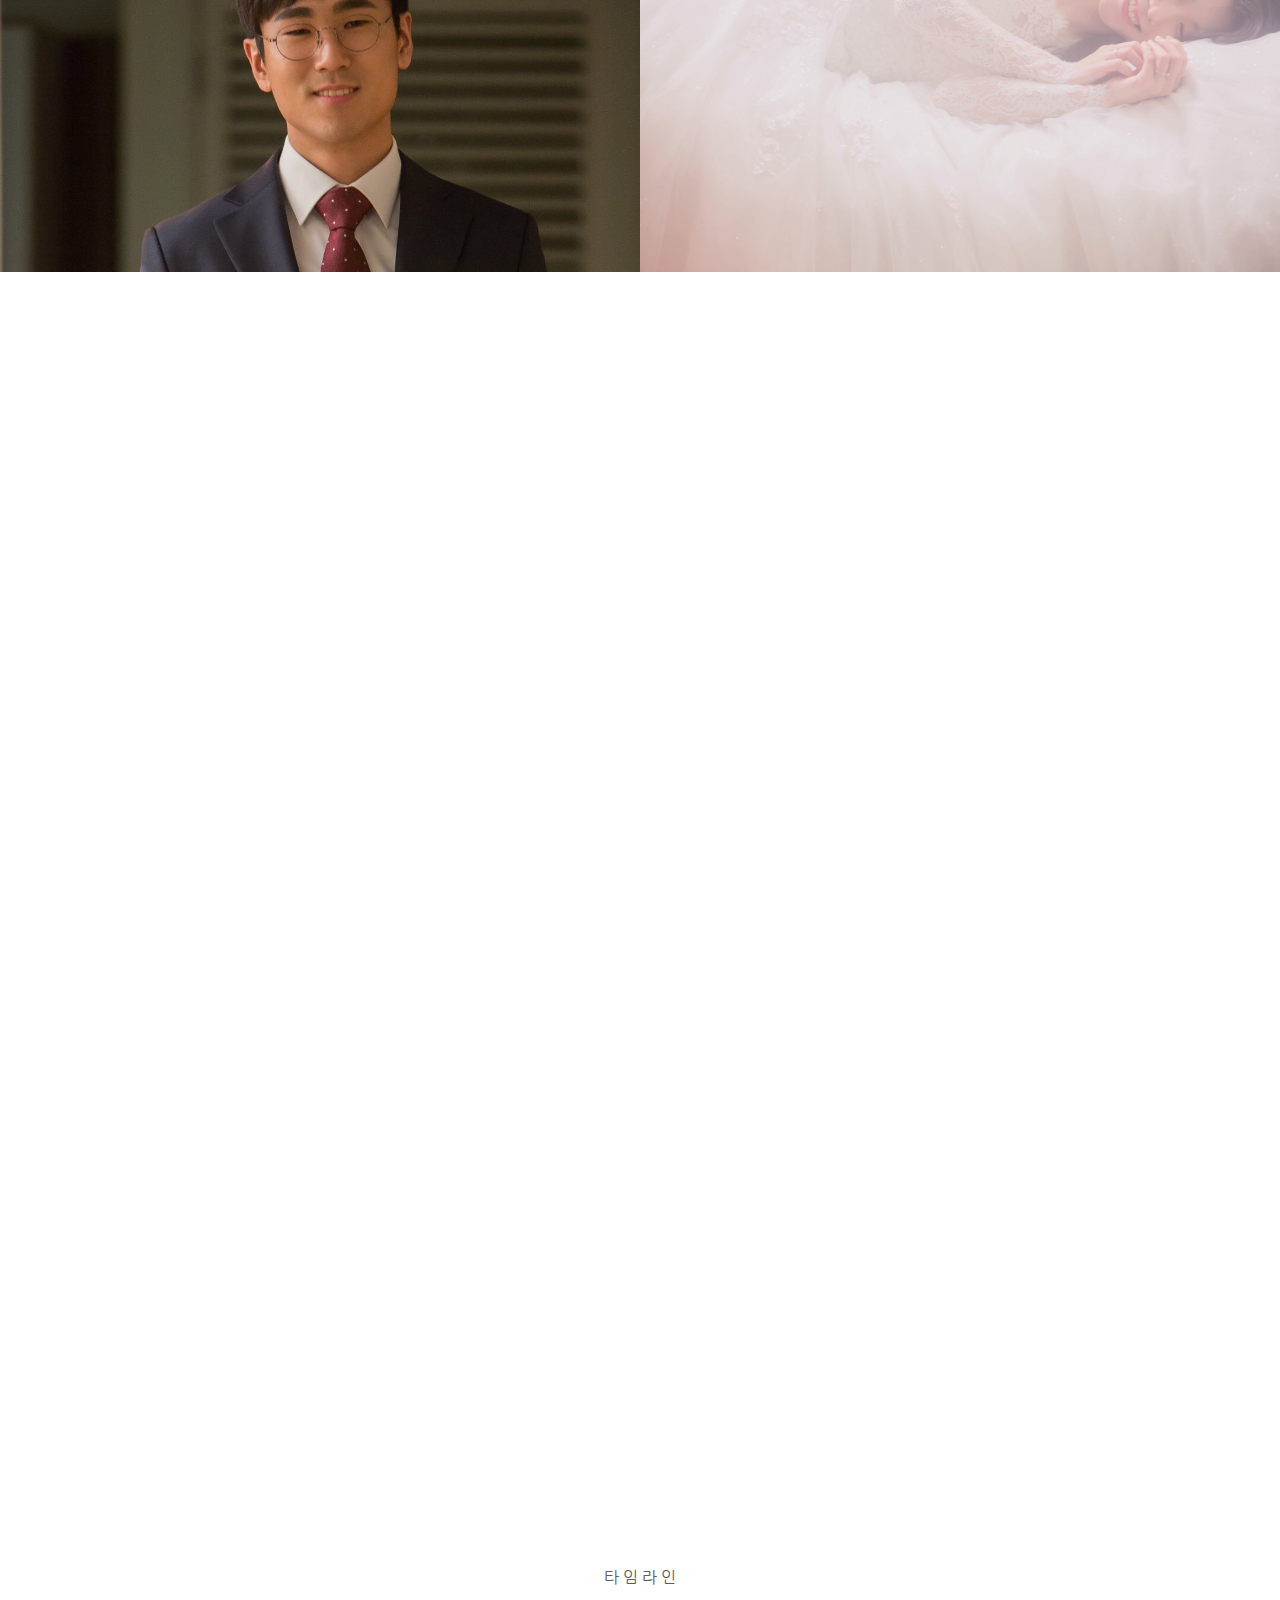
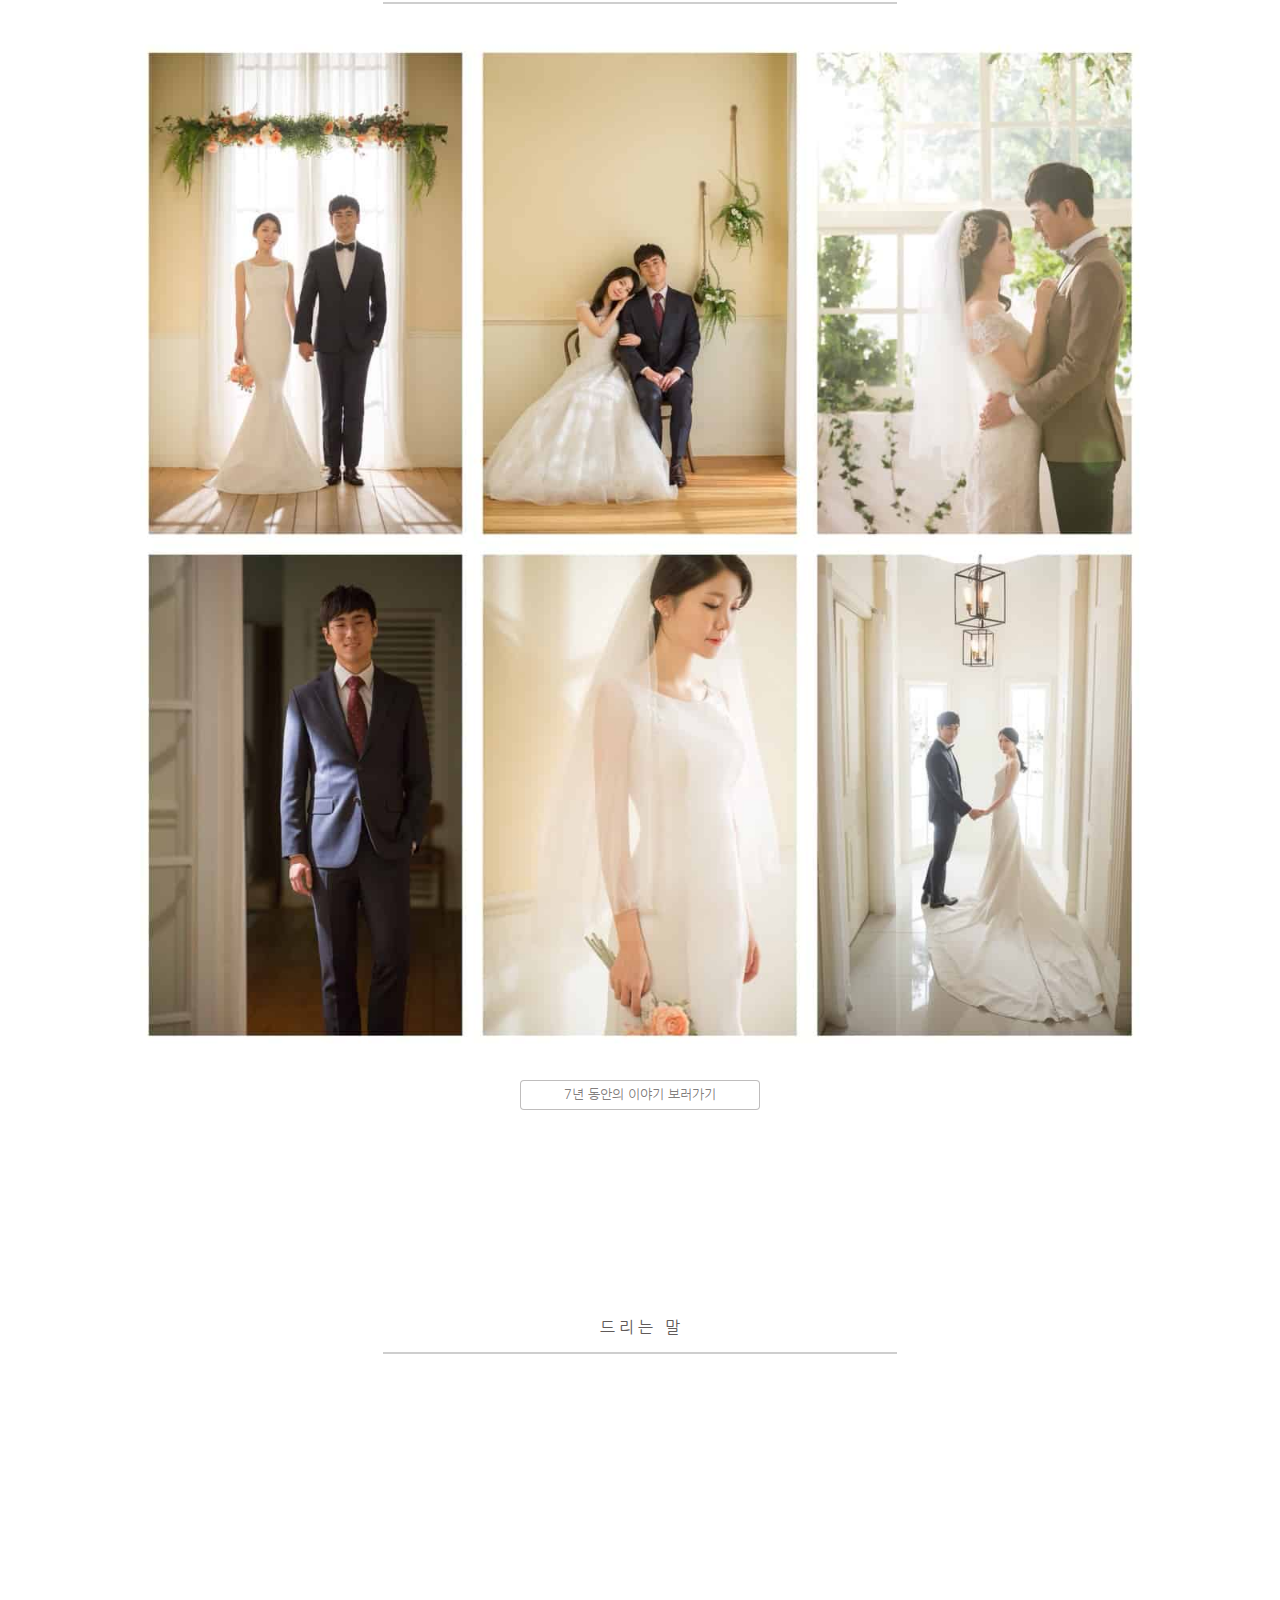
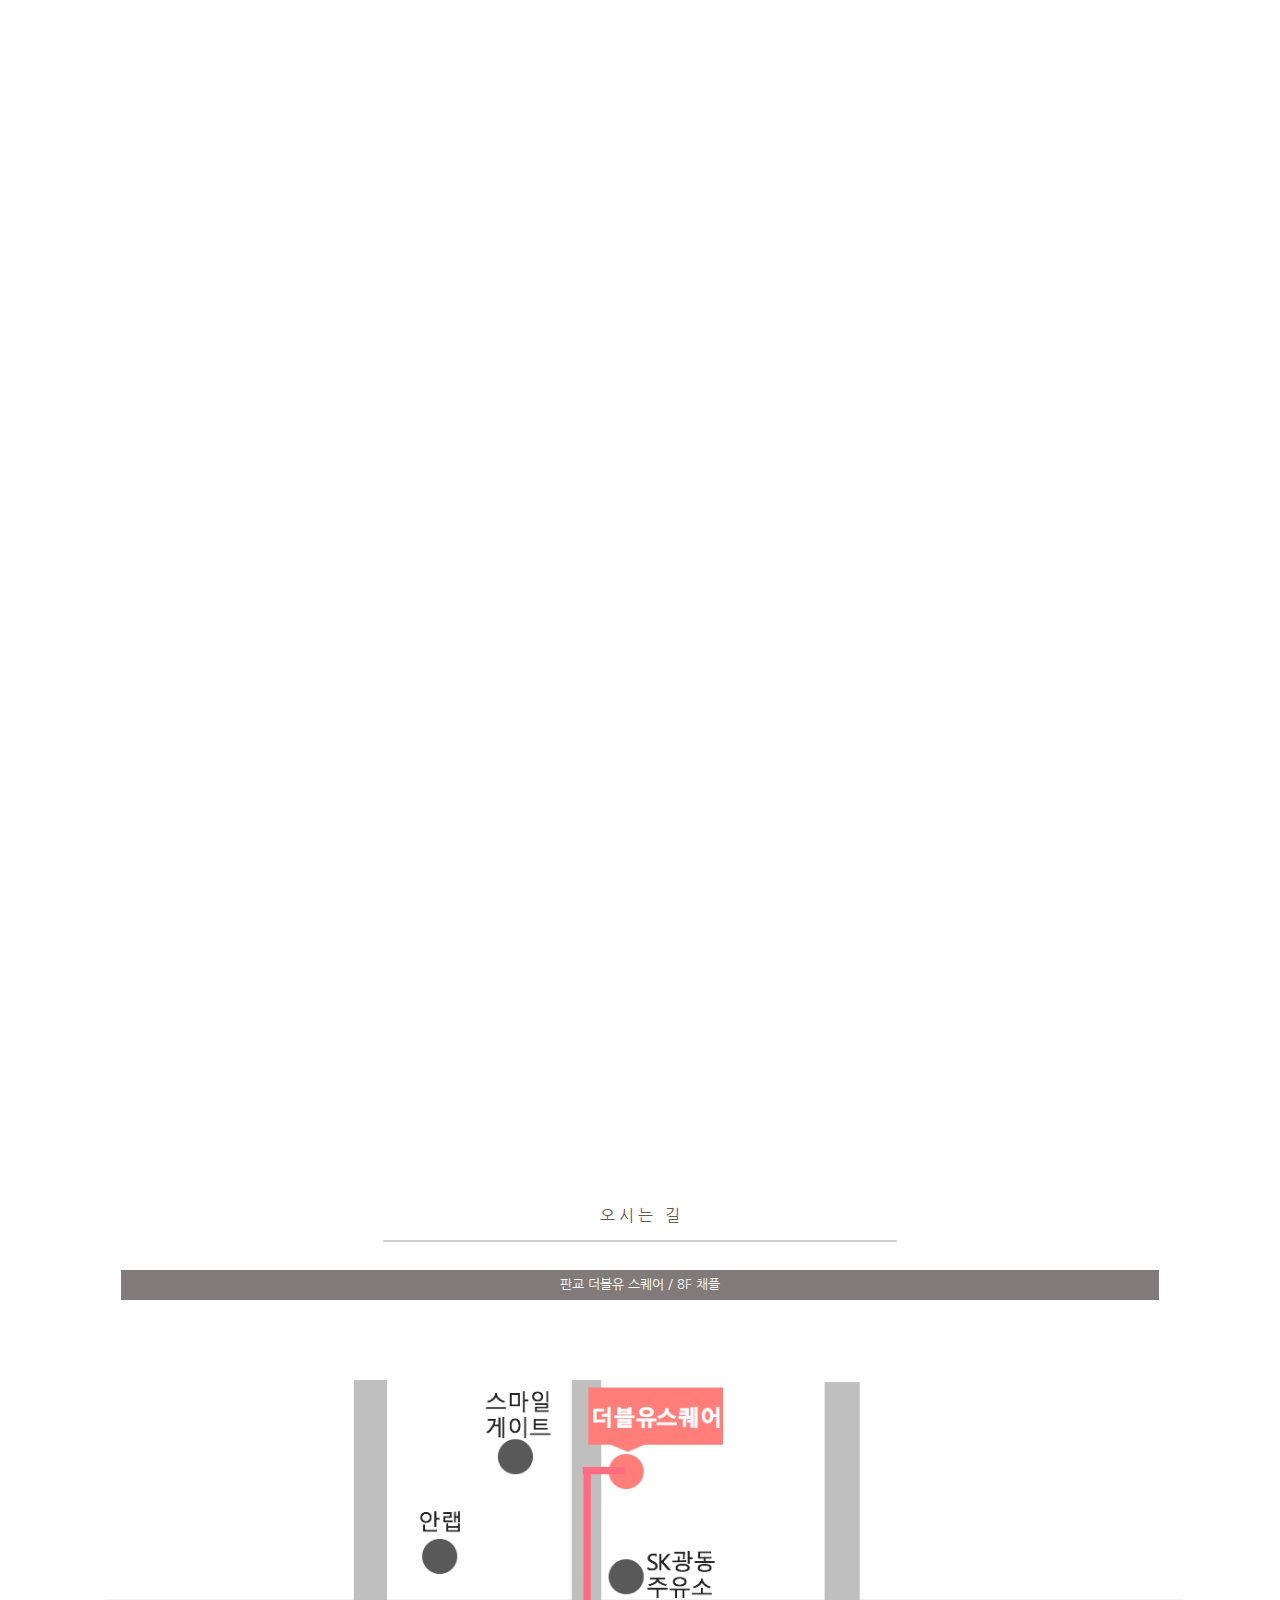
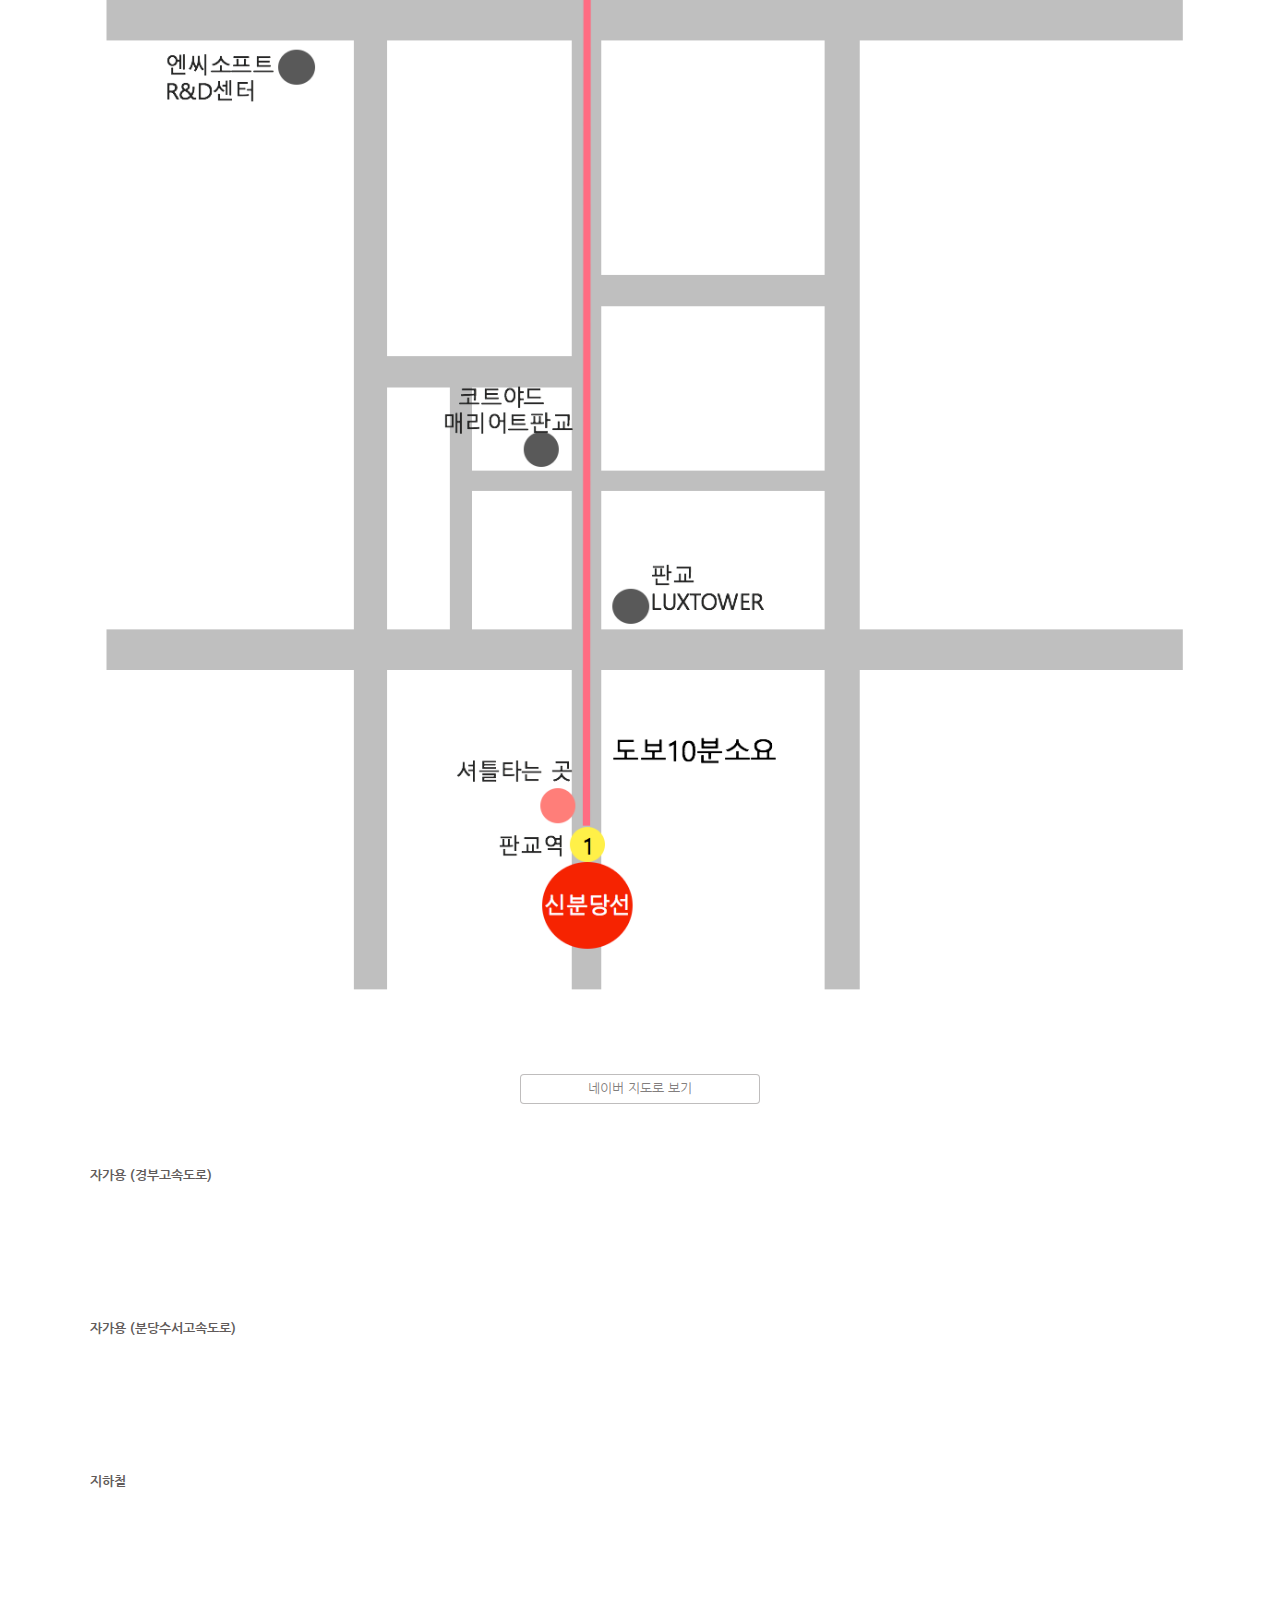
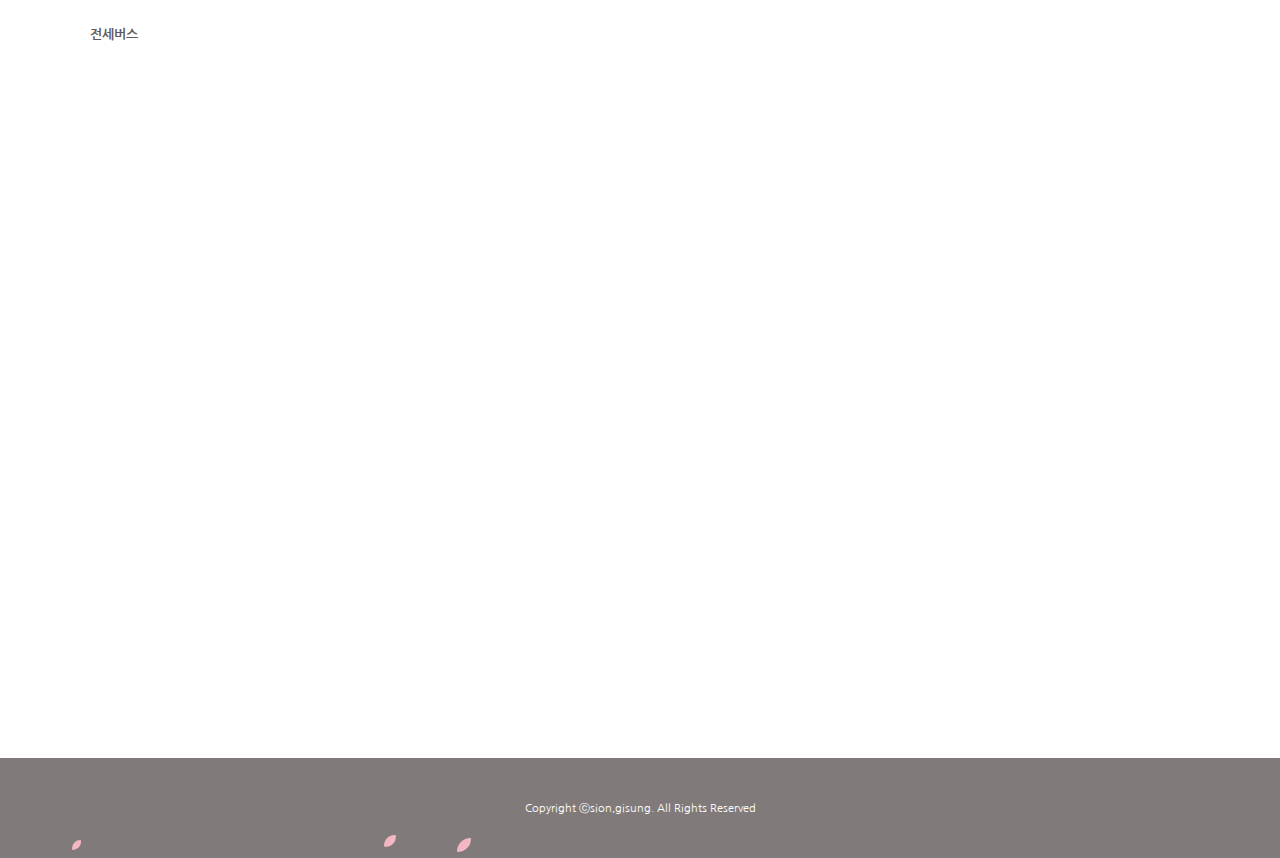
==== commit 4f21dc74: "image down" ====
--- a/invitation.html
+++ b/invitation.html
@@ -34,7 +34,7 @@
 		.gridImageArea {width:100%;height:100%}
 		.gridImage {box-shadow: 0 4px 10px 0 rgba(0,0,0,0.2), 0 4px 20px 0 rgba(0,0,0,0.19);float:left;width:48%;height:31%;margin:1%;background-repeat:no-repeat;background-position:center center;background-size:cover}
 		.gridImage.first {background-image:url('https://sion-gisung.github.io/wedding_invitation/images/2.jpg')}
-		.gridImage.second {background-image:url('https://sion-gisung.github.io/wedding_invitation/images/3.jpg')}
+		.gridImage.second {background-image:url('https://sion-gisung.github.io/wedding_invitation/images/min/1-min.jpg')}
 		.gridImage.third {background-image:url('https://sion-gisung.github.io/wedding_invitation/images/3.jpg')}
 		.gridImage.fourth {background-image:url('https://sion-gisung.github.io/wedding_invitation/images/2.jpg')}
 		.gridImage.fifth {background-image:url('https://sion-gisung.github.io/wedding_invitation/images/2.jpg')}
@@ -64,8 +64,8 @@
 			.card.message {height:90vmax}
 			.card.howToCome {height:140vmax}
 			.dividedCard {height:130vmax;float:none;width:90%;padding:5%;}
-			.groomImage {box-shadow: 0 4px 10px 0 rgba(0,0,0,0.2), 0 4px 20px 0 rgba(0,0,0,0.19);width:100%;height:30%;background-repeat:no-repeat;background-position:center center;background-size:cover;background-image:url('https://sion-gisung.github.io/wedding_invitation/images/gisung_alone2.jpg')}
-			.brideImage {box-shadow: 0 4px 10px 0 rgba(0,0,0,0.2), 0 4px 20px 0 rgba(0,0,0,0.19);width:100%;height:30%;background-repeat:no-repeat;background-position:center center;background-size:cover;background-image:url('https://sion-gisung.github.io/wedding_invitation/images/sion_alone.jpg')}
+			.groomImage {box-shadow: 0 4px 10px 0 rgba(0,0,0,0.2), 0 4px 20px 0 rgba(0,0,0,0.19);width:100%;height:30%;background-repeat:no-repeat;background-position:center center;background-size:cover;background-image:url('https://sion-gisung.github.io/wedding_invitation/images/min/2-min.jpg')}
+			.brideImage {box-shadow: 0 4px 10px 0 rgba(0,0,0,0.2), 0 4px 20px 0 rgba(0,0,0,0.19);width:100%;height:30%;background-repeat:no-repeat;background-position:center center;background-size:cover;background-image:url('https://sion-gisung.github.io/wedding_invitation/images/min/3-min.jpg')}
 			.gridImage {height:100%;float:none;width:90%;margin:5%;background-repeat:no-repeat;background-position:center center;background-size:cover}
 			.toogleImage {width:80%}
 		}
@@ -347,7 +347,7 @@
 		<!-- 타임라인 -->
 		<div style="text-align:center;margin-bottom:15%">
 			<div class="_imageButton">
-				<img src="https://sion-gisung.github.io/wedding_invitation/images/white_grid.jpg" class="toogleImage">
+				<img src="https://sion-gisung.github.io/wedding_invitation/images/min/4-min.jpg" class="toogleImage">
 			</div>
 			<a href="#" class="button" onclick="setTimeout(function() {location.href='timeline.html'}, 300);return false;">7년 동안의 이야기 보러가기</a>
 		</div>
@@ -528,8 +528,6 @@
 		$imageTimeline.click(function () {
 			location.href = "timeline.html";
 		});
-		
-		// 이미지 LazyLoading
 	});
 	</script>
 </body>
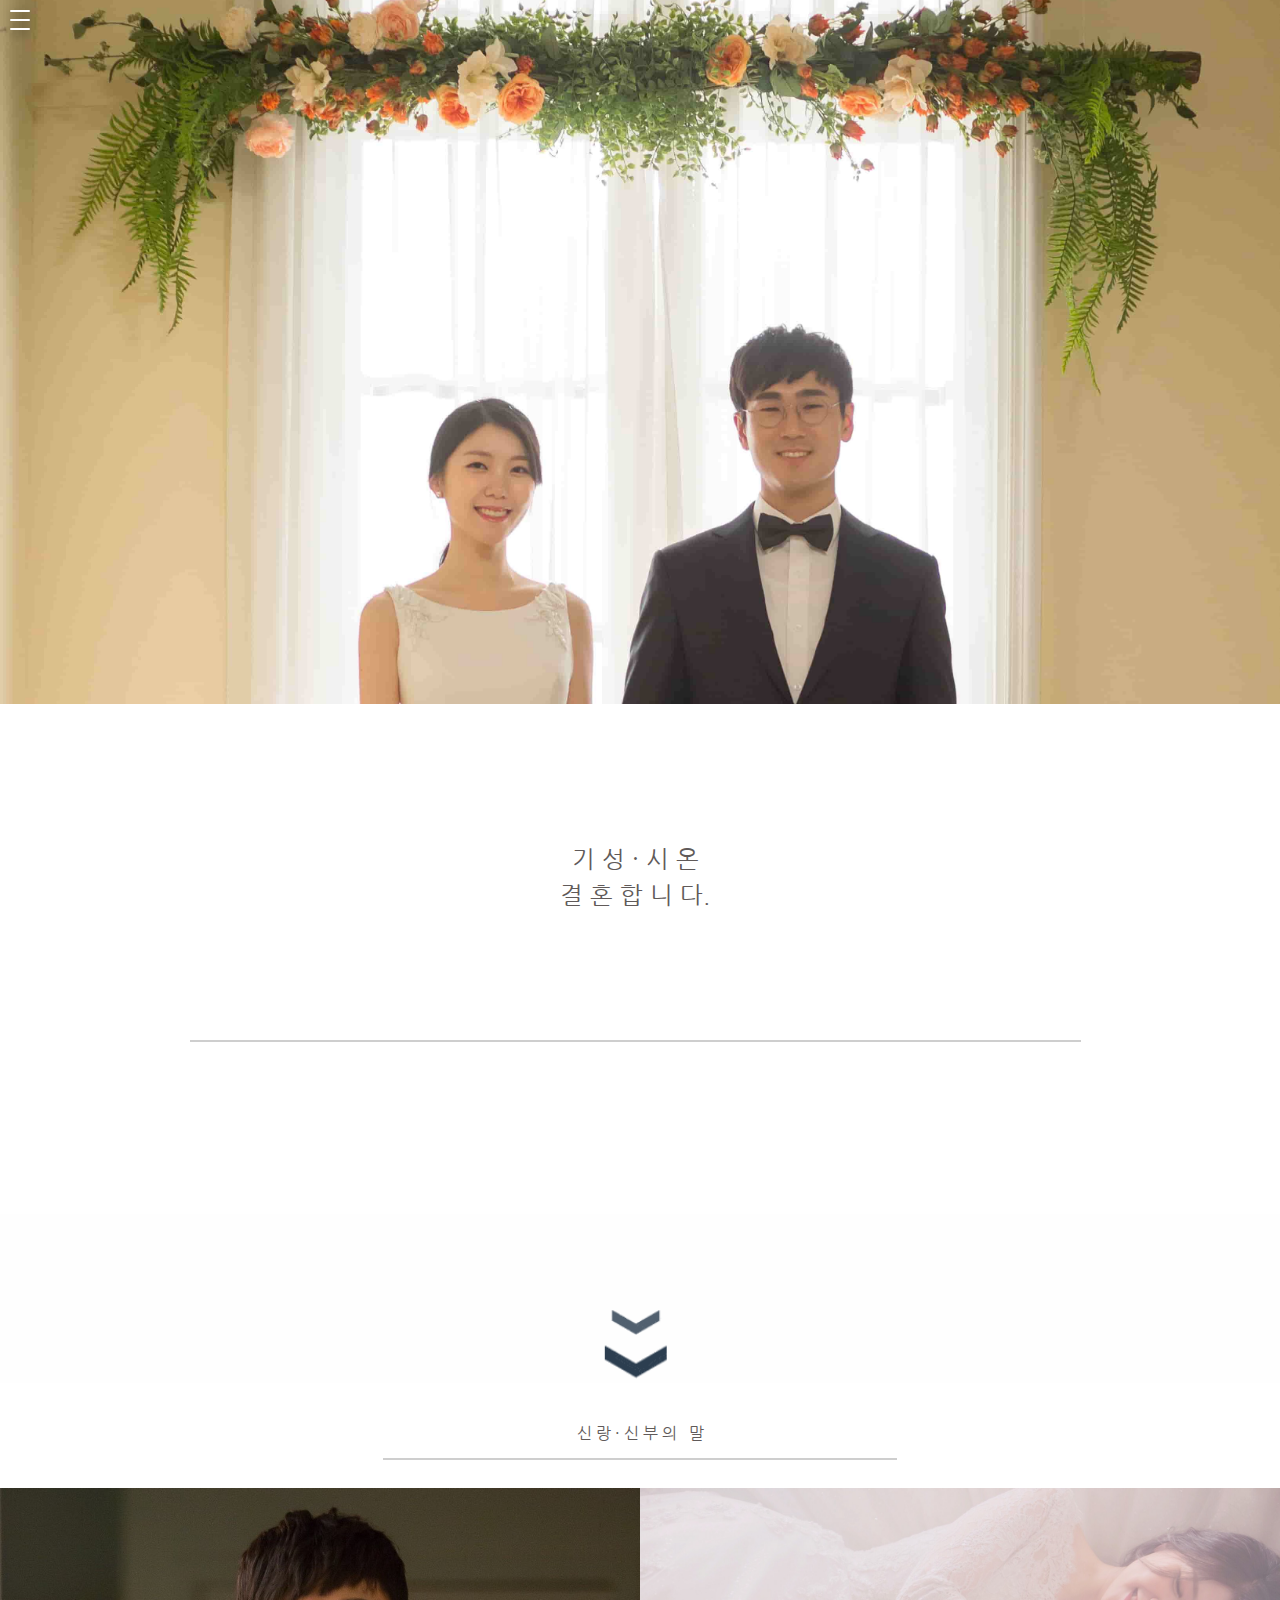
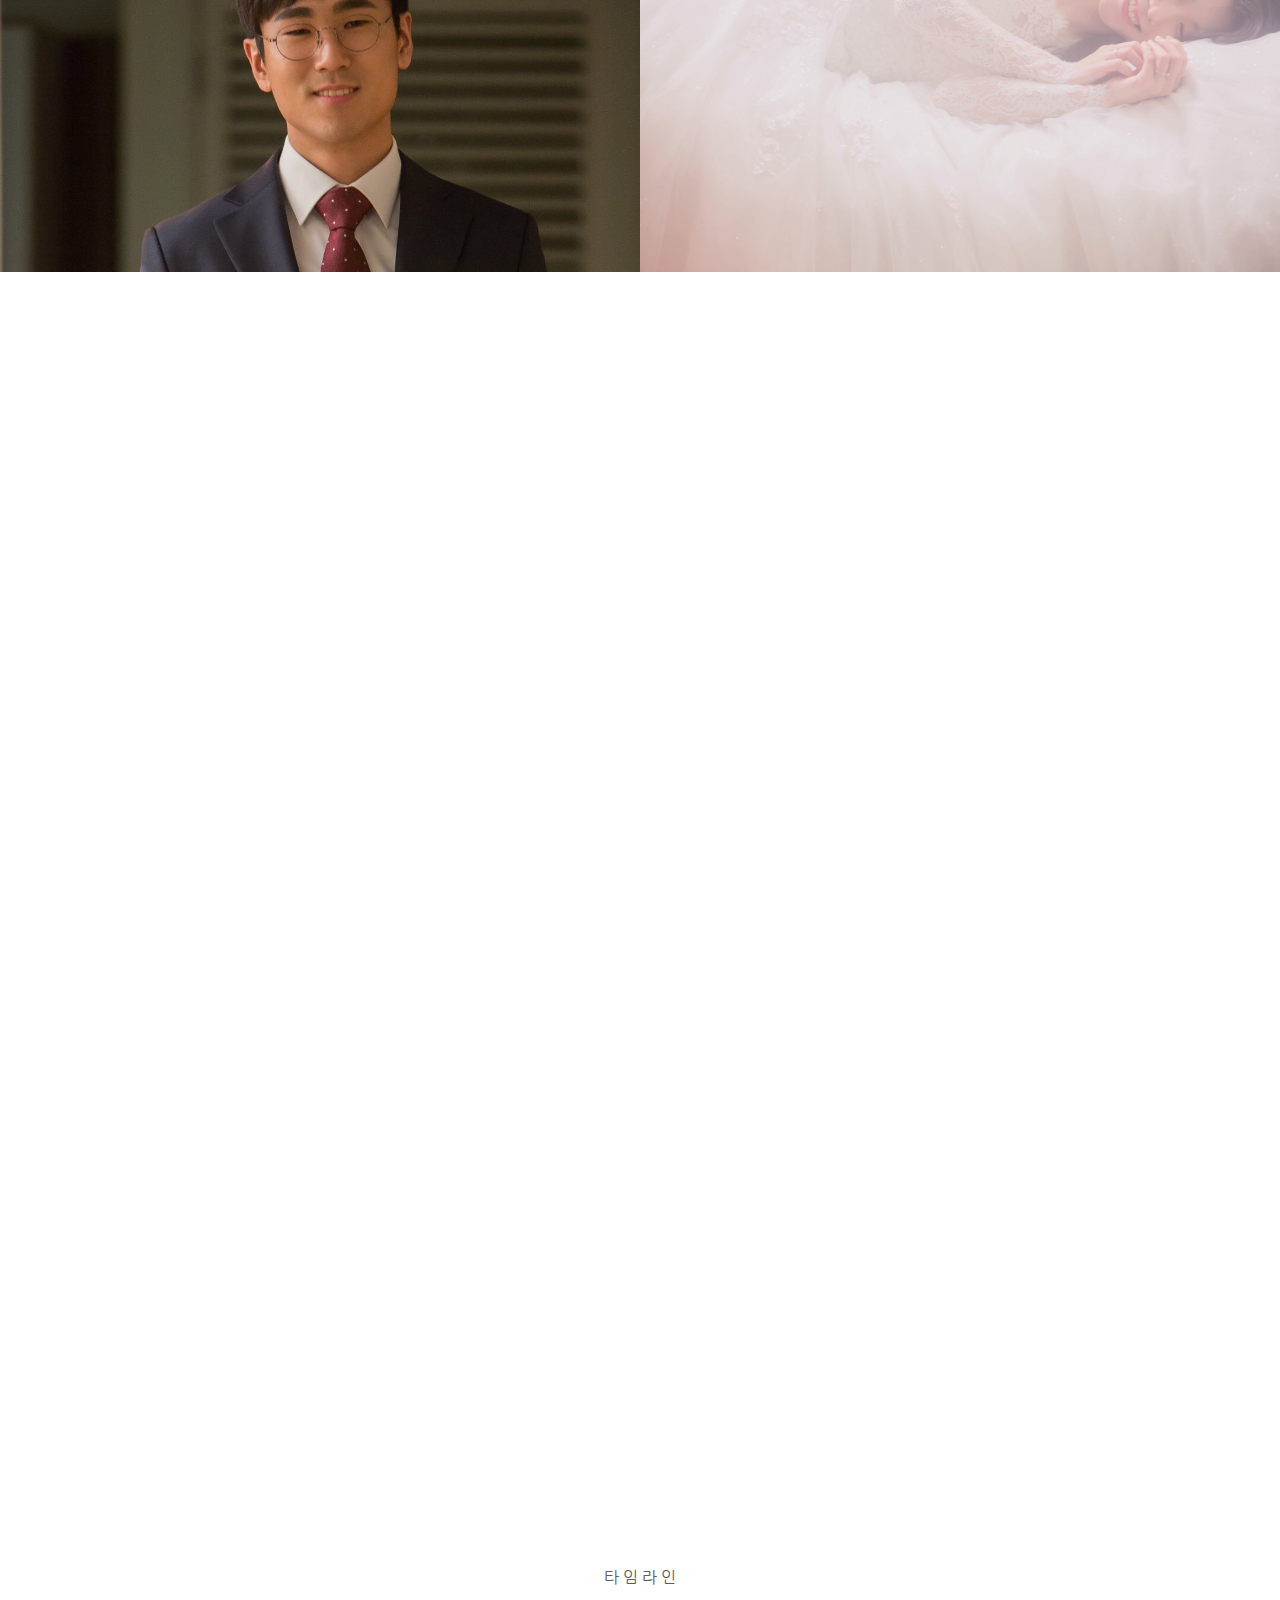
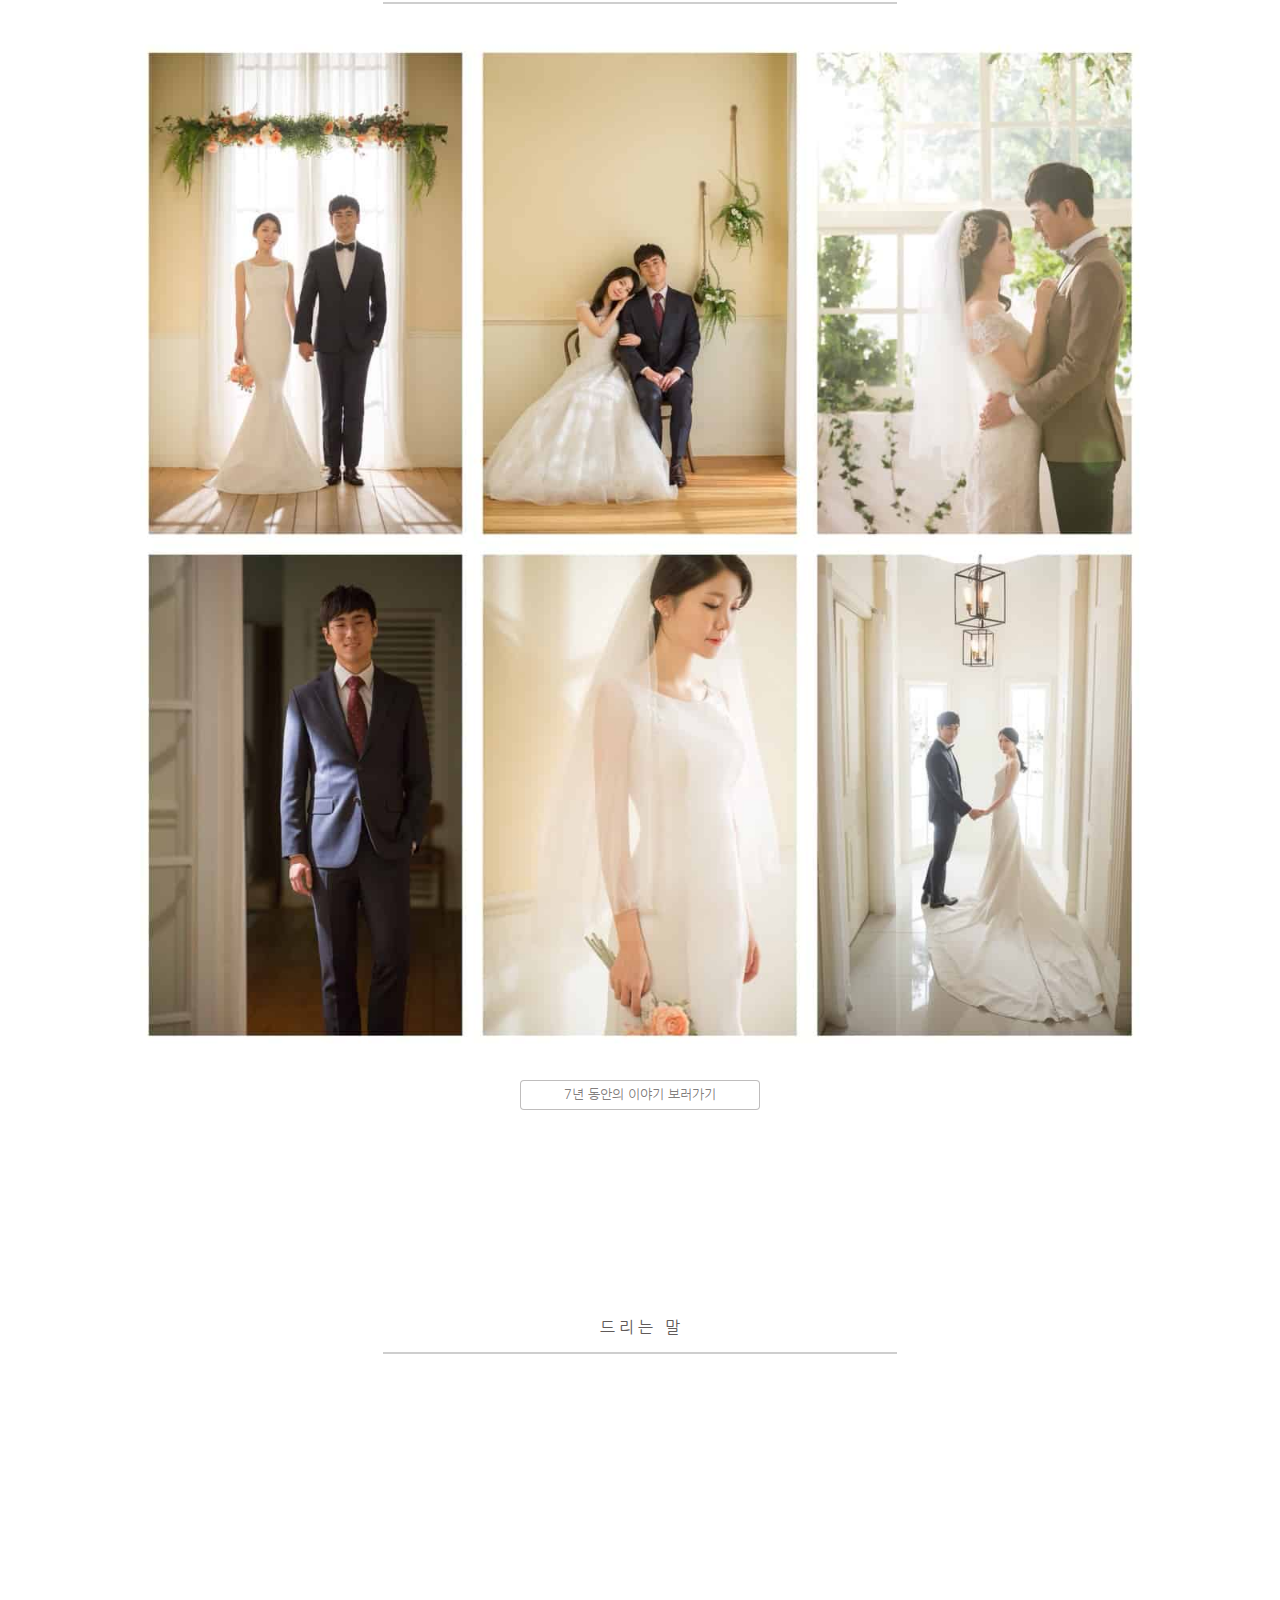
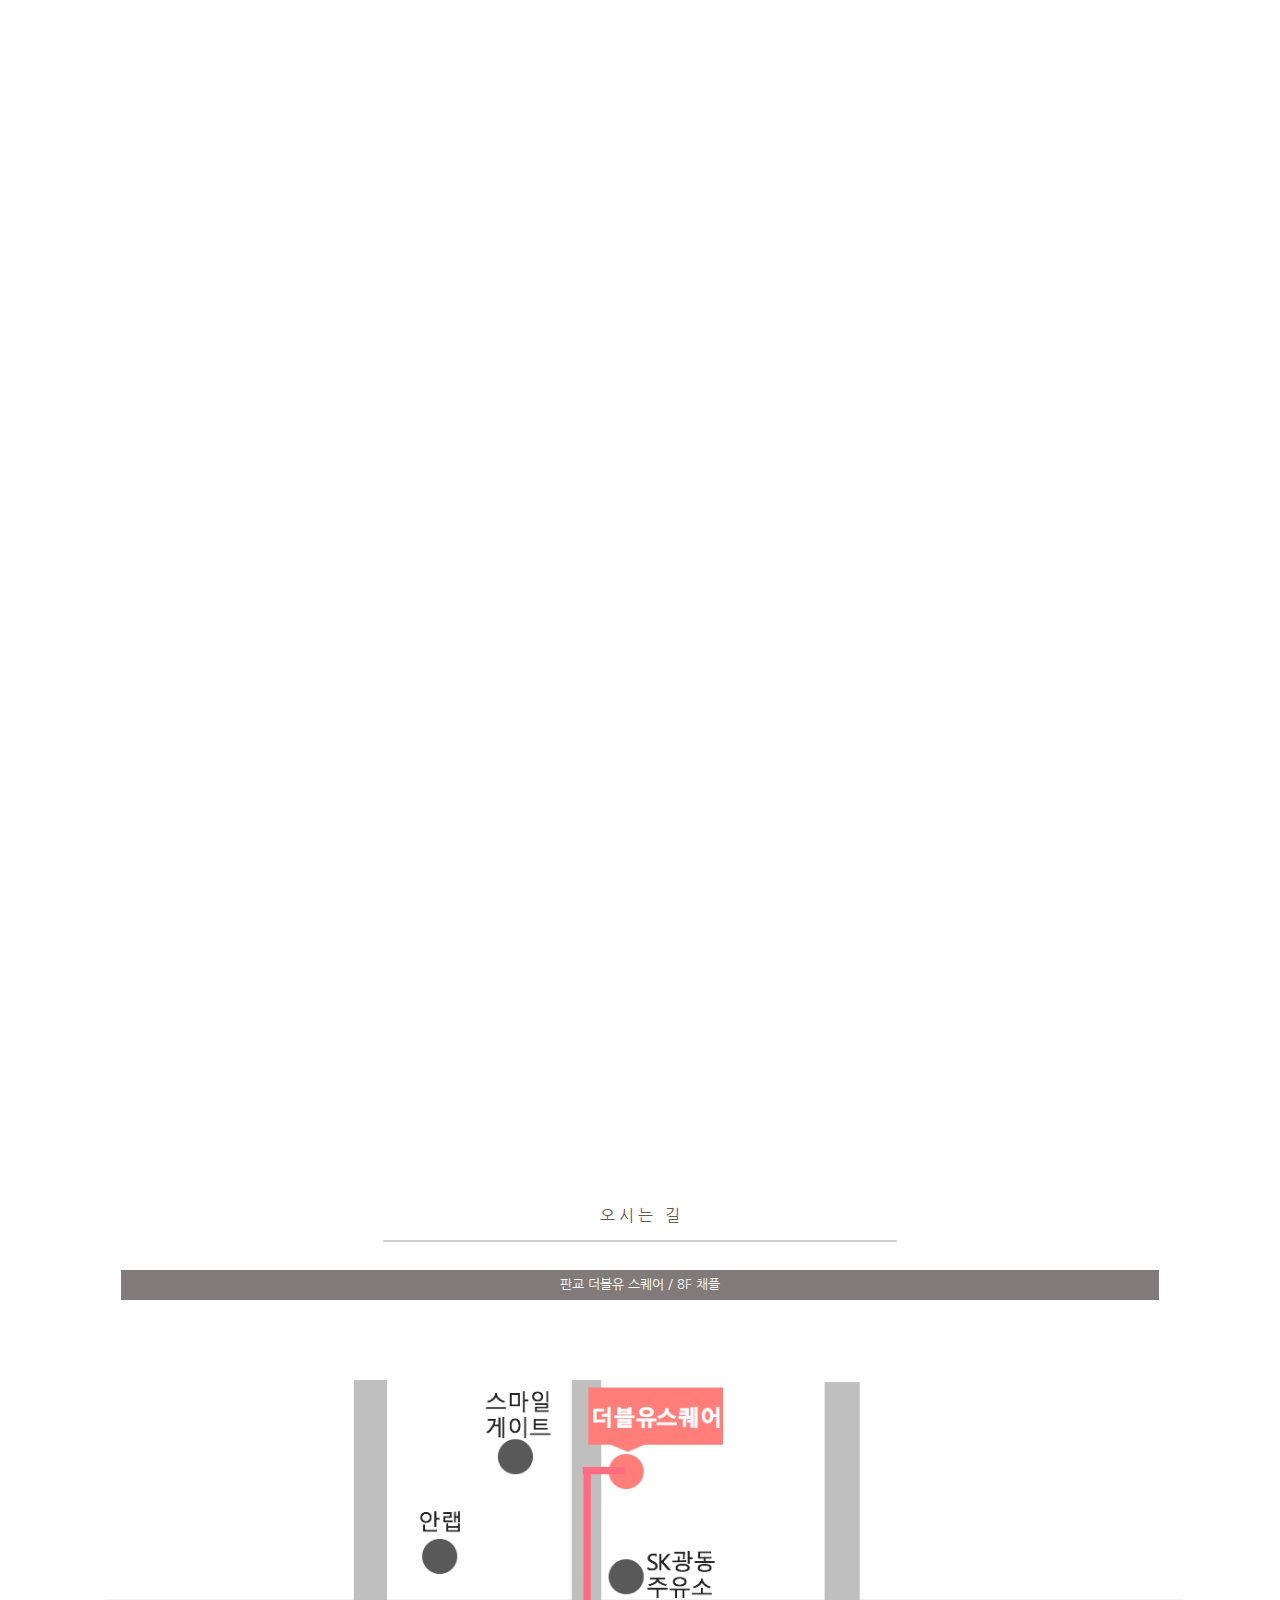
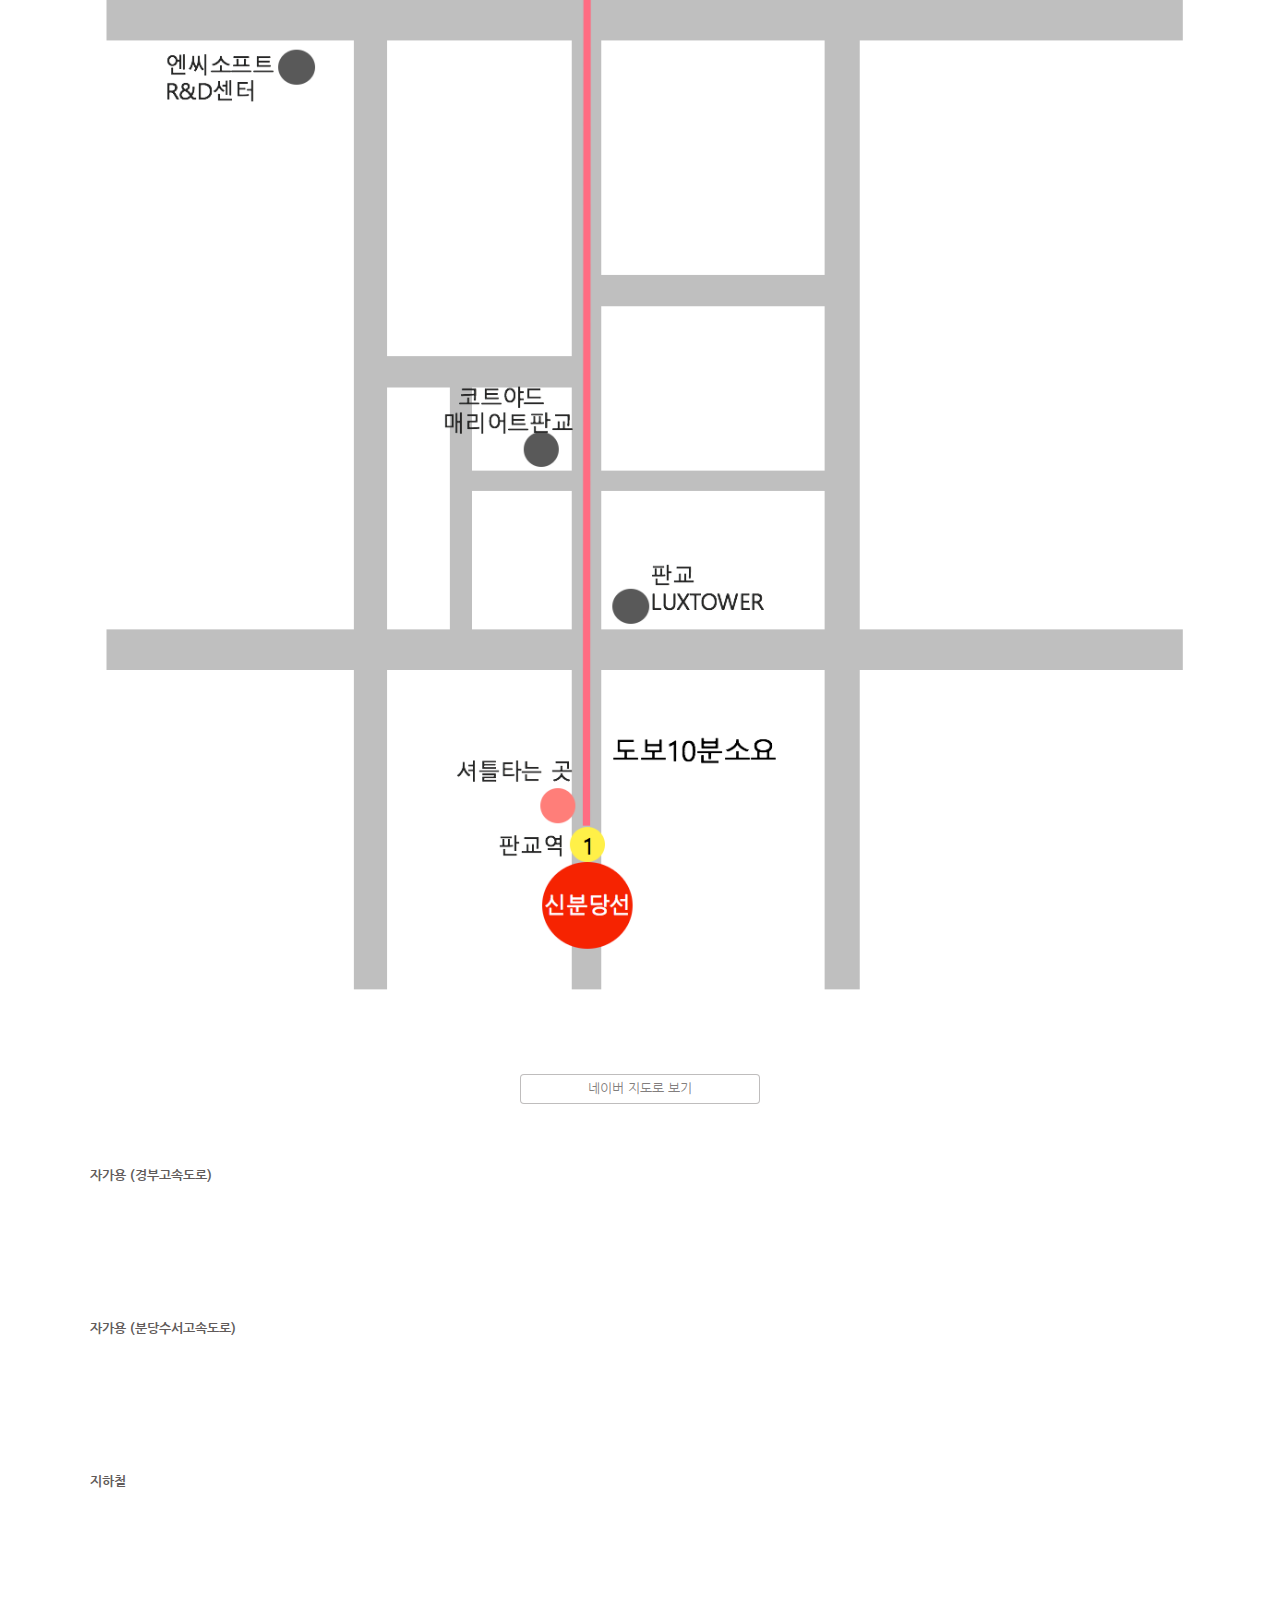
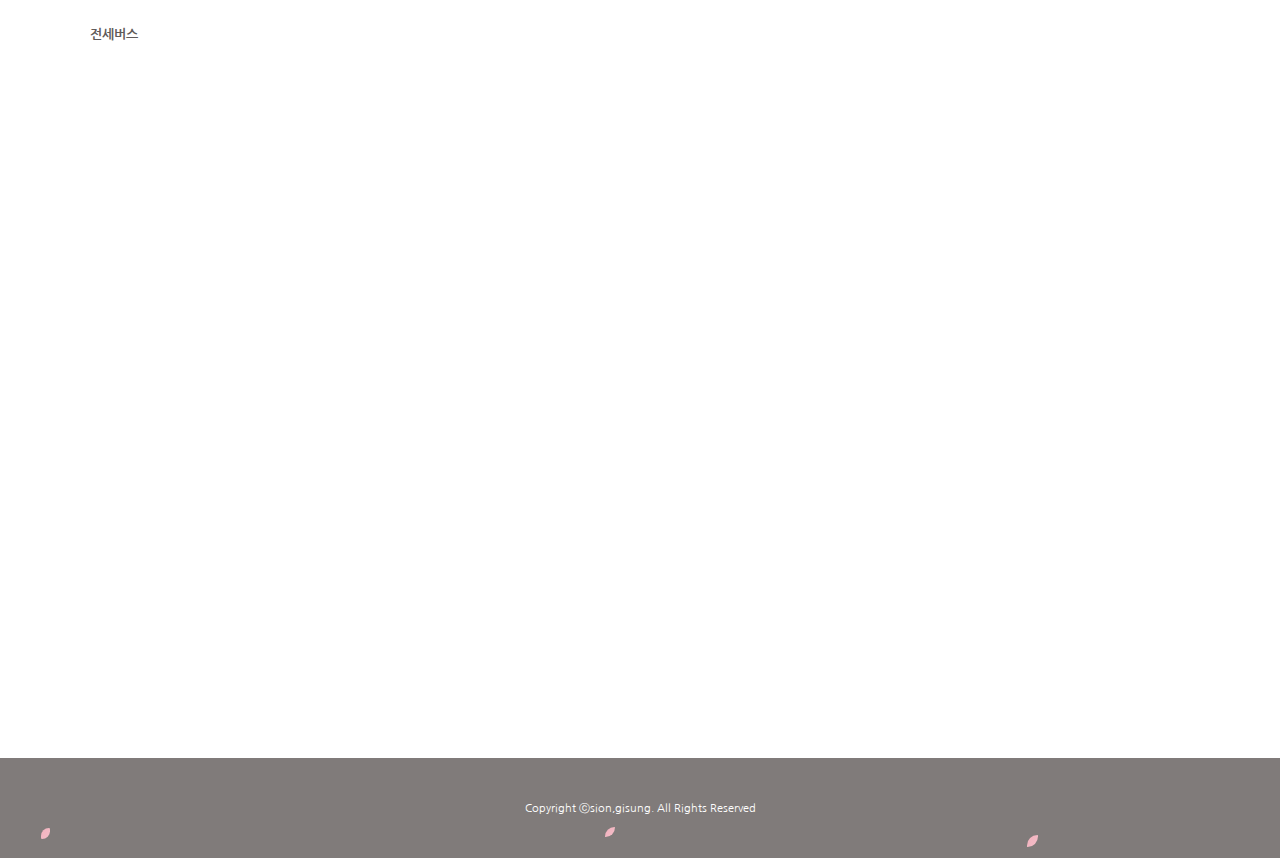
==== commit 4857cfc9: "image downgrade" ====
--- a/invitation.html
+++ b/invitation.html
@@ -23,7 +23,7 @@
 		.dividedCard {height:100vmax;float:left;width:50%}
 		.mainImage {width:100%;height:50%;background-repeat:no-repeat;background-position:50% 20%;background-size:cover}
 		.mainImage.first {background-image:url('https://sion-gisung.github.io/wedding_invitation/images/1.jpg')}
-		.mainImage.second {background-image:url('https://sion-gisung.github.io/wedding_invitation/images/6.jpg')}
+		.mainImage.second {background-image:url('https://sion-gisung.github.io/wedding_invitation/images/min/1-min.jpg')}
 		.mainImage.third {background-image:url('https://sion-gisung.github.io/wedding_invitation/images/3.jpg')}
 		.grid {width:100%;height:700px;background-repeat:no-repeat;background-position:center center;background-size:cover;background-image:url('https://sion-gisung.github.io/wedding_invitation/images/white_grid.jpg')}
 		.mainTitle {text-align:center;padding-right:10px;padding-top:10px;}
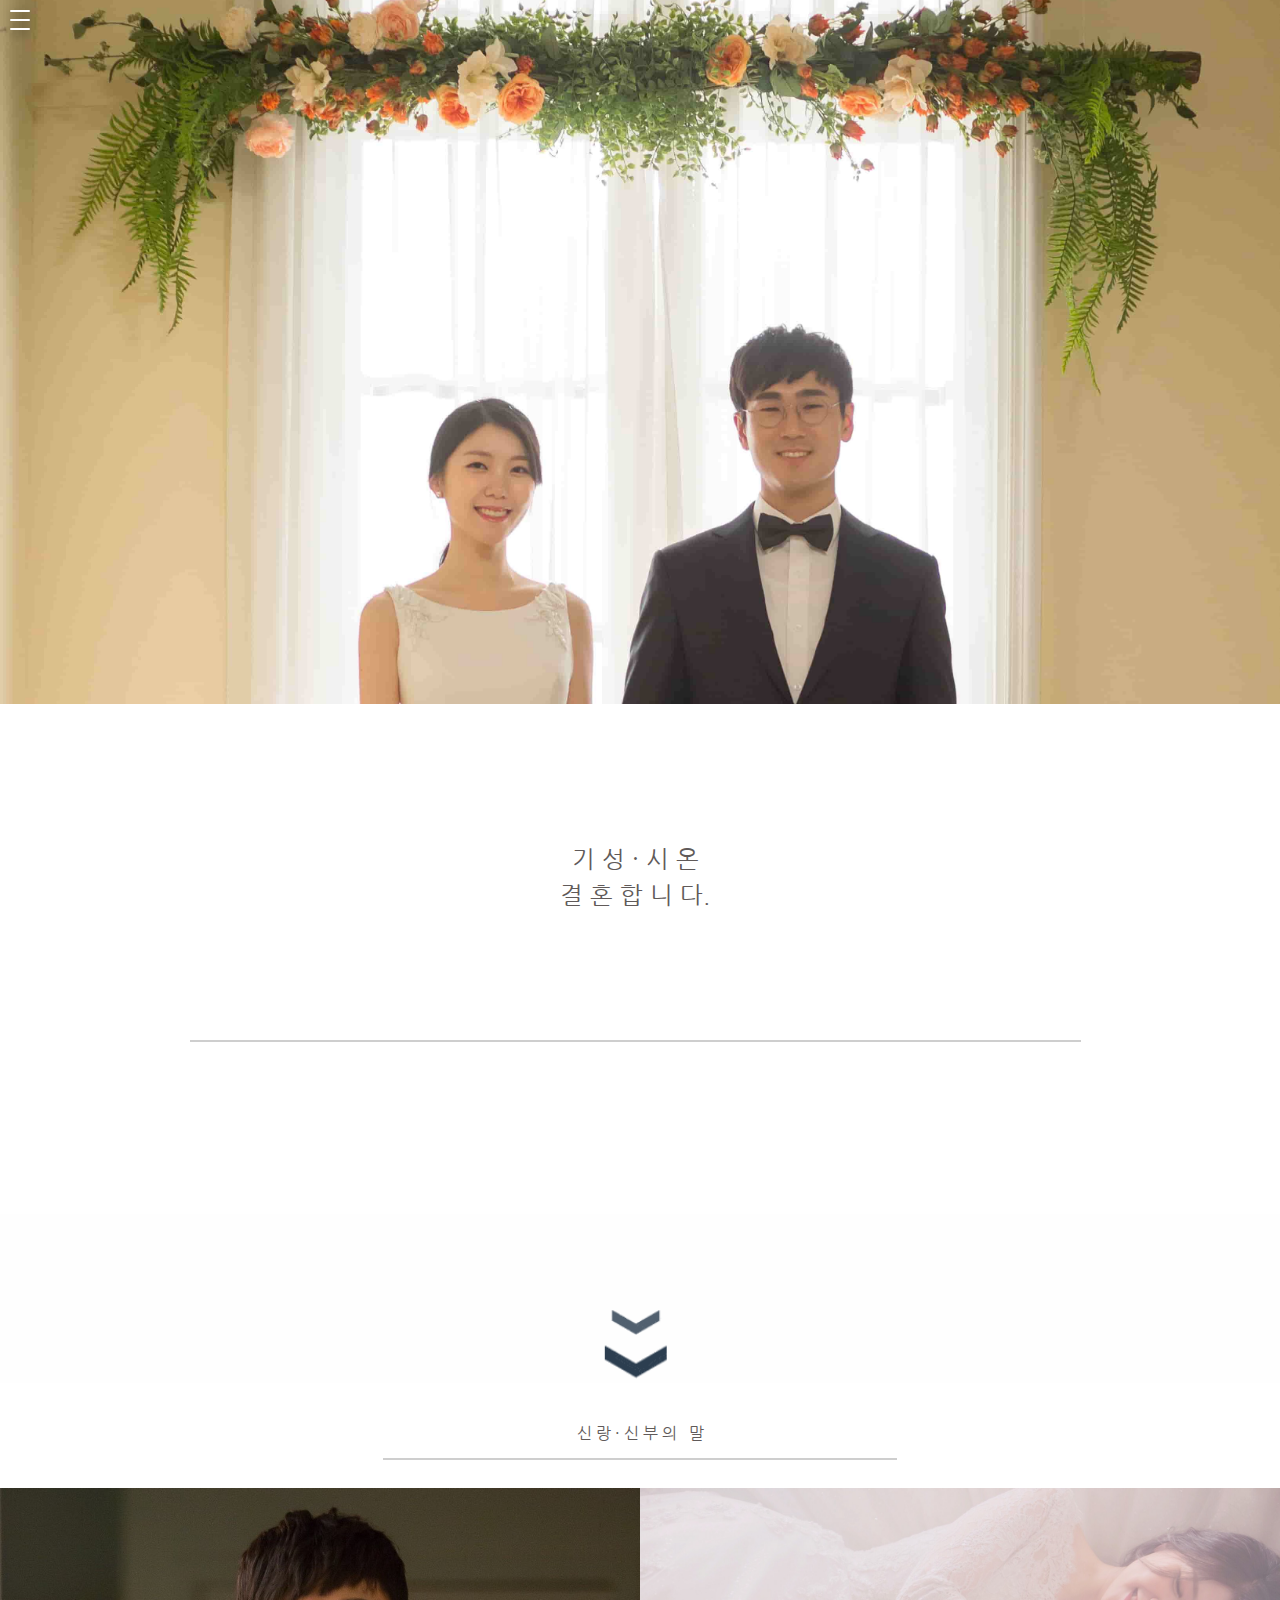
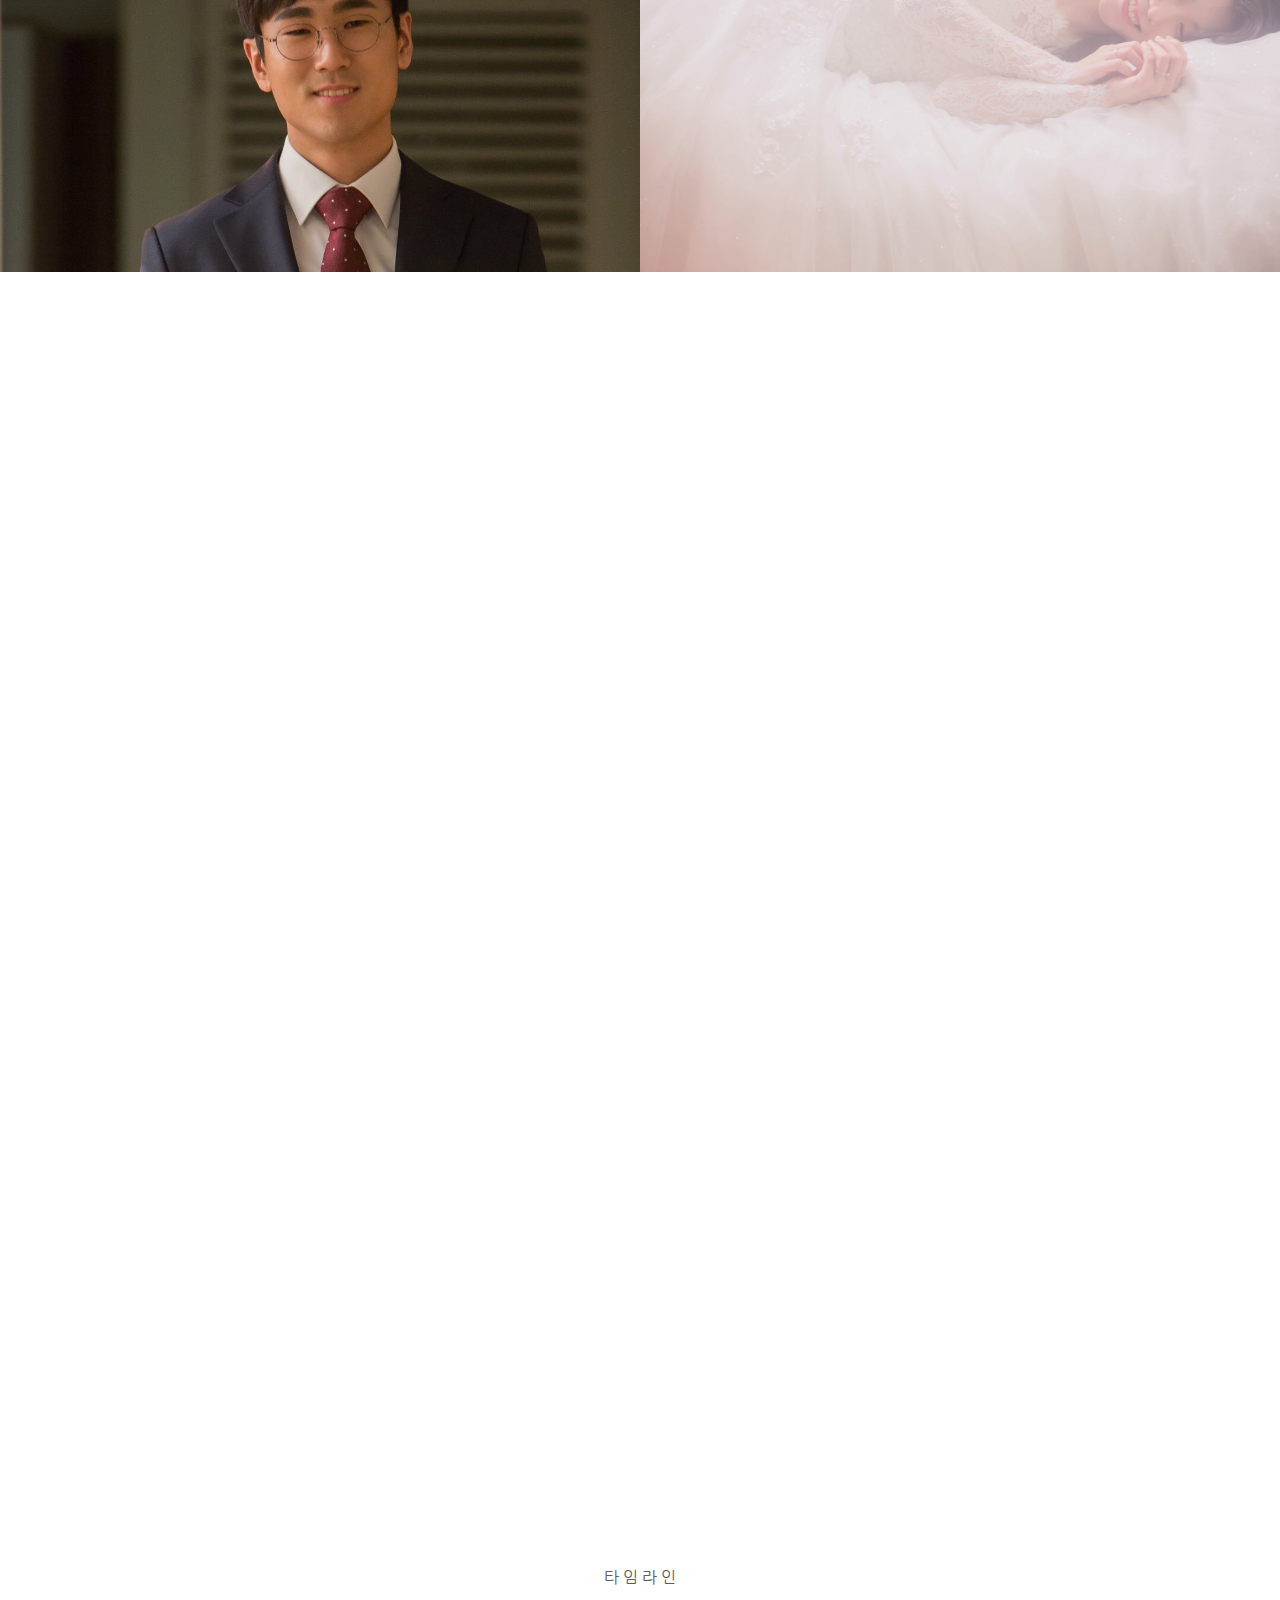
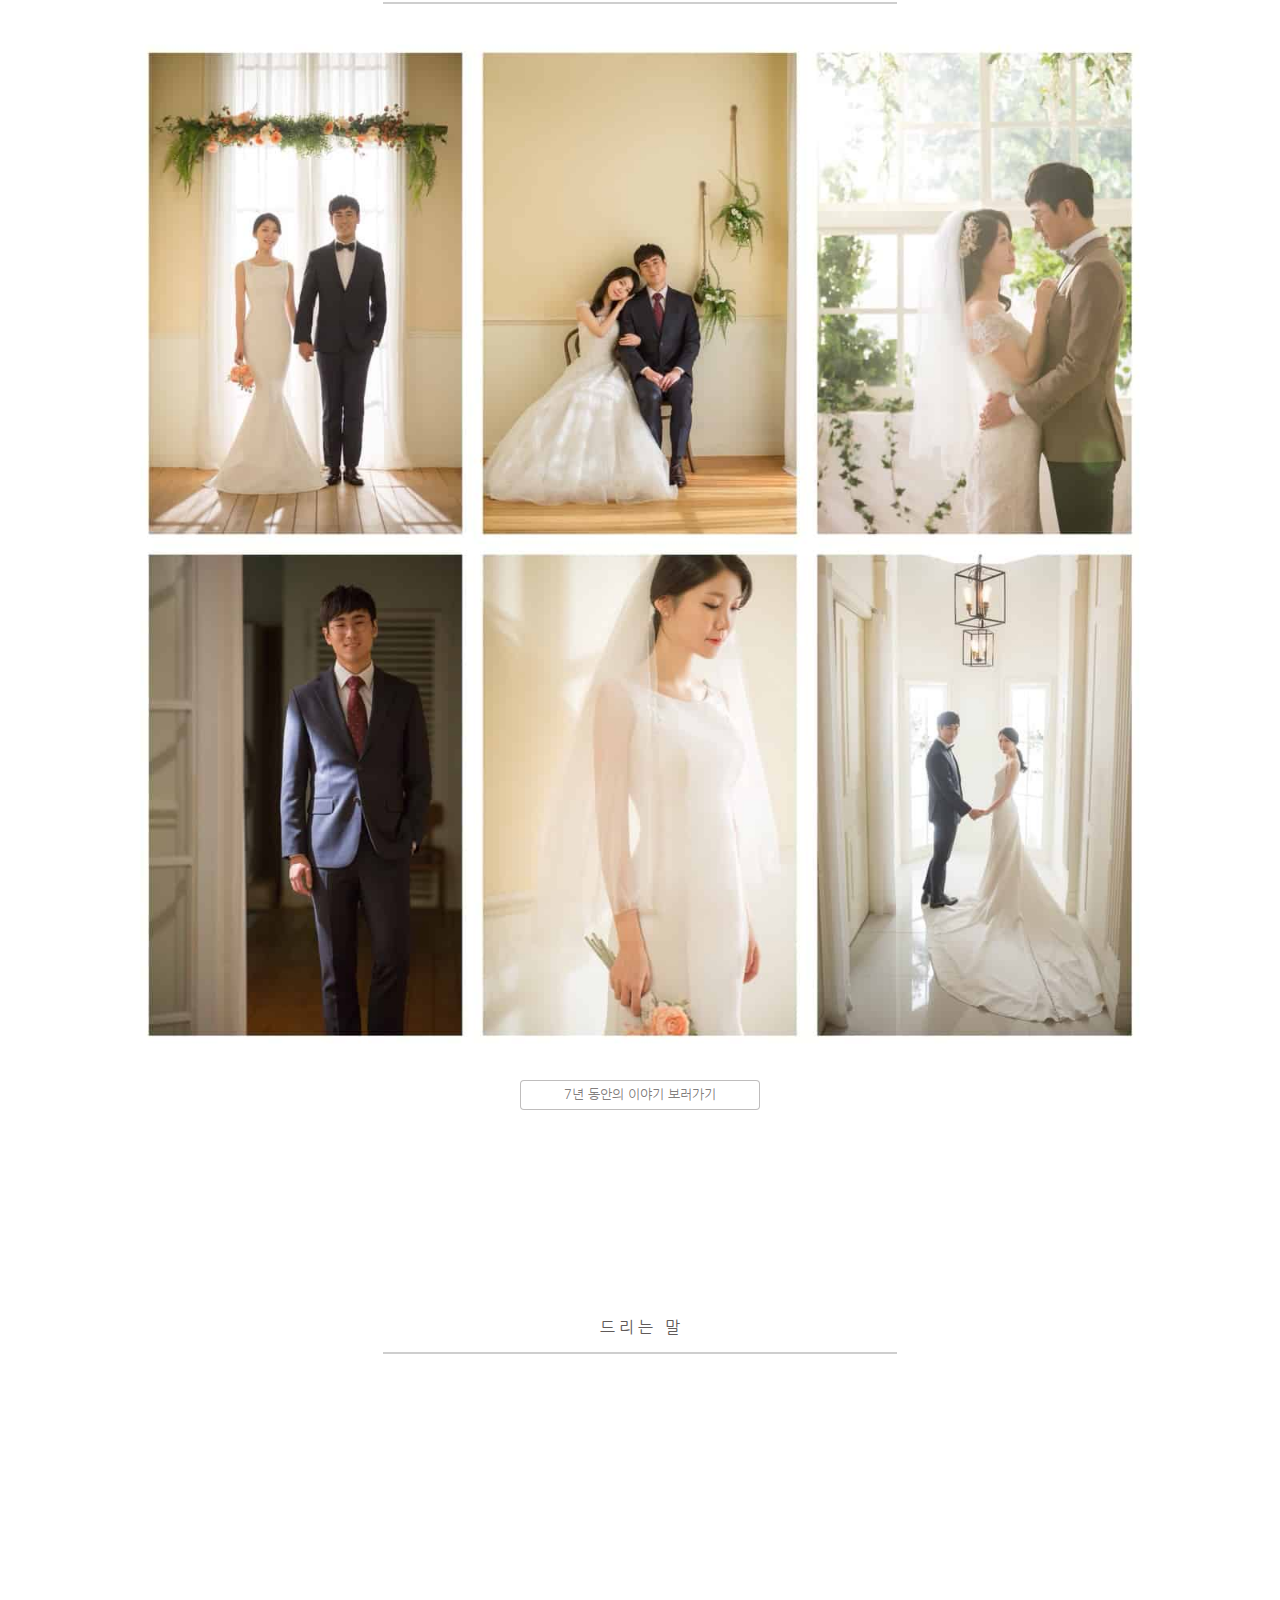
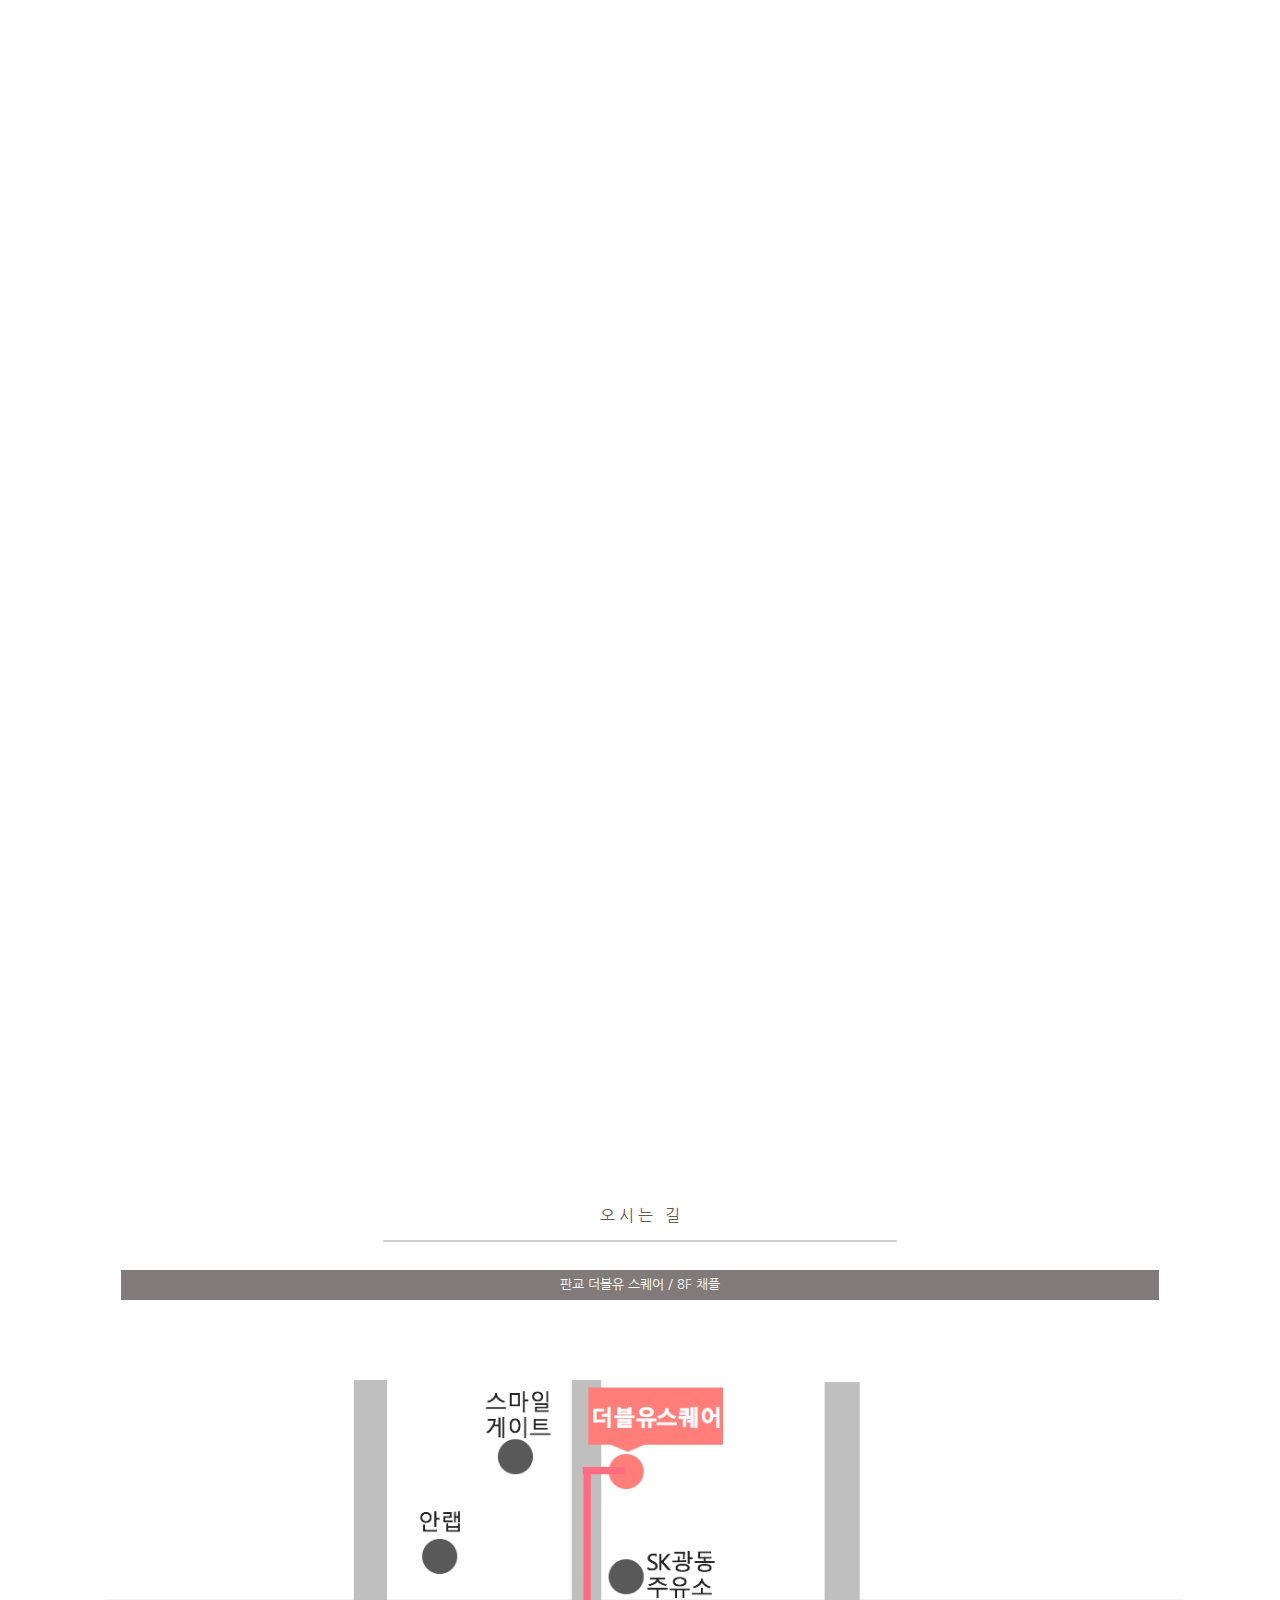
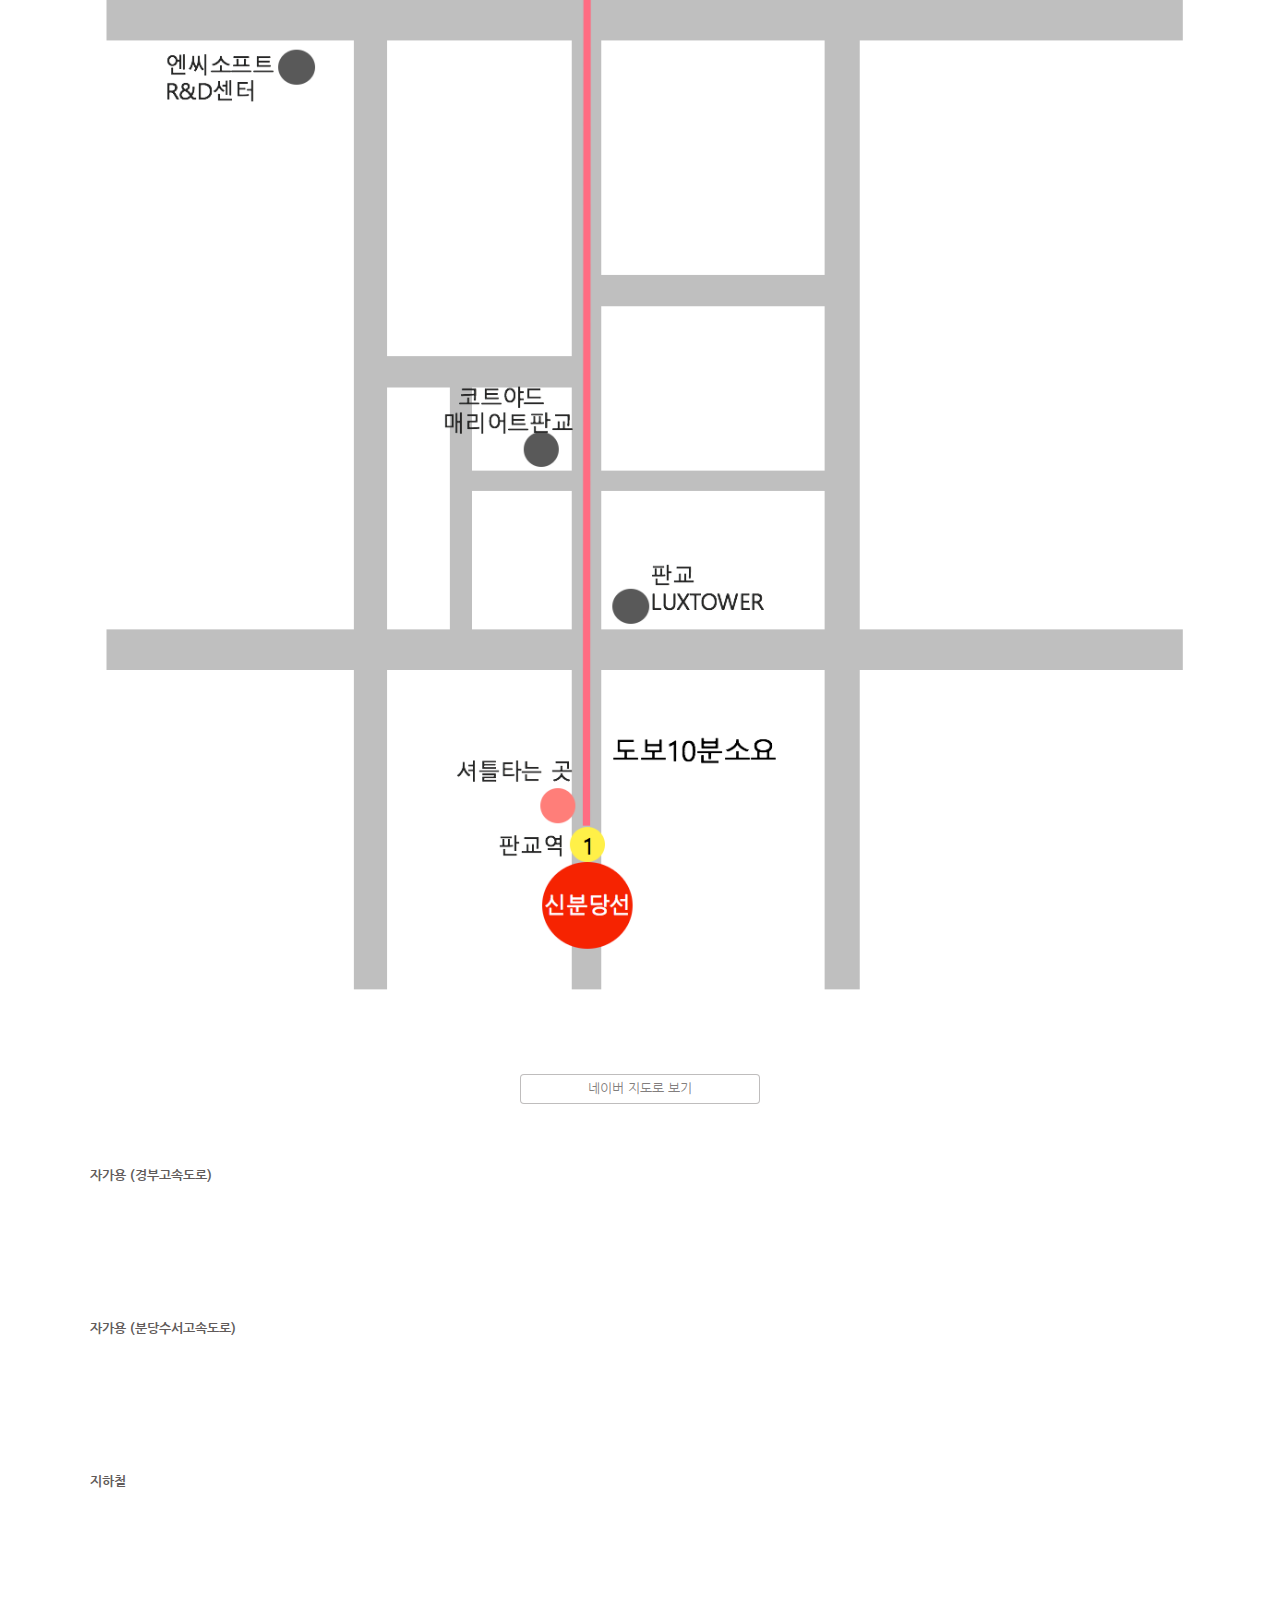
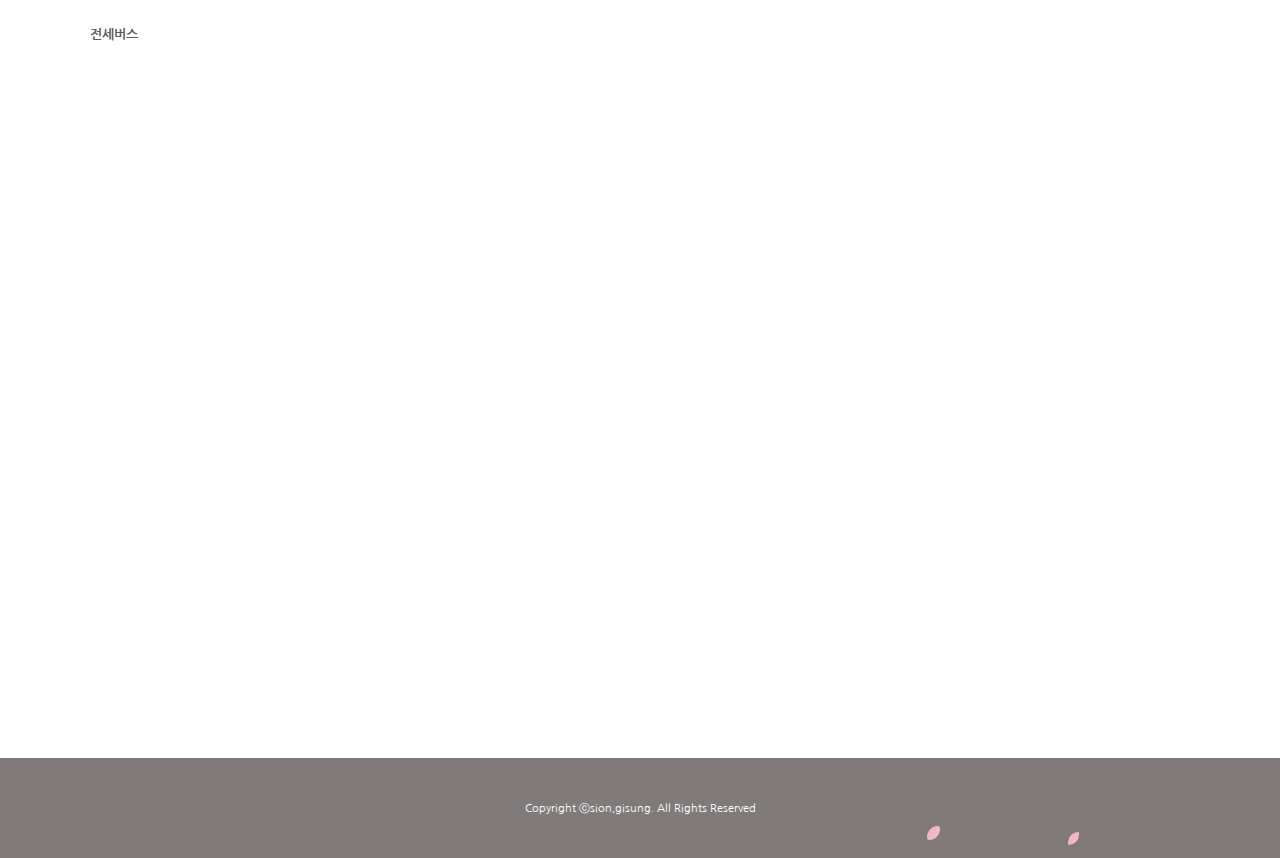
==== commit 13df3417: "message modify" ====
--- a/invitation.html
+++ b/invitation.html
@@ -287,27 +287,27 @@
 					<p class="introduceTitle" data-scroll="toggle(.fromBottomIn, .fromBottomOut)">신 랑 &nbsp;&nbsp;서 기 성</p>
 					<p class="introduceDecription" data-scroll="toggle(.fromBottomIn, .fromBottomOut)">
 						시온이를 처음 만난 건 24살 초 겨울이었습니다.<br>
-						서로 말하느라 정신이 없었던 첫 만남 이후,<br>
-						웃는 게 예쁜 시온이의 매력에 반해<br>
-						눈이 참 많이 내리던 크리스마스 이브 전날 <br>
+						서로 말하느라 정신이 없었던 첫 만남 이후,
+						웃는 게 예쁜 시온이의 매력에 반해
+						눈이 참 많이 내리던 크리스마스 이브 전날
 						우리는 연애를 시작했습니다.
 					</p>
 					<p class="introduceDecription" data-scroll="toggle(.fromBottomIn, .fromBottomOut)">
-						조금은 우유부단하고 부지런하지 못했던 저와 달리 <br>
-						시온이는 뭘 하든지 참 똑 부러지고<br>
+						조금은 우유부단하고 부지런하지 못했던 저와 달리
+						시온이는 뭘 하든지 참 똑 부러지고
 						자기 자신에 대한 욕심이 많았던 친구였습니다.
 					</p>
 					<p class="introduceDecription" data-scroll="toggle(.fromBottomIn, .fromBottomOut)">
-						그런 시온이와 만나면서 저는 <br>
-						제가 조금씩 변해가고 있는 걸 느꼈습니다. <br>
-						고민하는 시간보다는 행동으로 옮기는 빈도가 높아졌고,<br>
-						뒤로 미루던 일들을 찾아서 하나씩 해결하게 되었습니다.<br>
-					</p>
-					<p class="introduceDecription" data-scroll="toggle(.fromBottomIn, .fromBottomOut)">
-						그러다 문뜩 시온이가 없는 미래의 제 모습이 상상이 안되었고,<br>
+						그런 시온이와 만나면서 저는
+						제가 조금씩 변해가고 있는 걸 느꼈습니다.<br>
+						고민하는 시간보다는 행동으로 옮기는 빈도가 높아졌고,
+						뒤로 미루던 일들을 찾아서 하나씩 해결하게 되었습니다.
+					</p>
+					<p class="introduceDecription" data-scroll="toggle(.fromBottomIn, .fromBottomOut)">
+						그러다 문뜩 시온이가 없는 미래의 제 모습이 상상이 안되었고,
 						그래서 결혼을 결심하게 되었습니다.<br>
-						앞으로도 서로 함께 의지하고 부족한 부분을 채워가며<br>
-						서로의 꿈을 위해 살아갈 수 있도록 하겠습니다.<br>
+						앞으로도 서로 함께 의지하고 부족한 부분을 채워가며
+						서로의 꿈을 위해 살아갈 수 있도록 하겠습니다.
 					</p>
 				</div>
 			</div>
@@ -316,8 +316,8 @@
 				<div class="brideDescription">
 					<p class="introduceTitle" data-scroll="toggle(.fromBottomIn, .fromBottomOut)">신 부 &nbsp;&nbsp;김 시 온</p>
 					<p class="introduceDecription" data-scroll="toggle(.fromBottomIn, .fromBottomOut)">
-						유년시절 부터 책 읽는 것을 좋아했으며,<br>
-						감수성이 풍부하여 수학적인 사고와는 거리가 멀었던 저는<br>
+						유년시절 부터 책 읽는 것을 좋아했으며,
+						감수성이 풍부하여 수학적인 사고와는 거리가 멀었던 저는
 						고등학교, 대학교 모두 인문학을 전공하였습니다.<br>
 						주변 사람들 모두 제가 프로그래머가 될 꺼라고는 상상도 못했죠.
 					</p>
@@ -327,7 +327,7 @@
 						운동도 즐겨하게 되었고,
 						게임으로도 스트레스를 풀며,
 						단순하게 사는 즐거움을 알게 되었습니다.<br>
-						무엇보다도 가장 큰 변화는 제가 가치있는 사람으로<br>
+						무엇보다도 가장 큰 변화는 제가 가치있는 사람으로
 						느낄 수 있도록 옆에서 항상 응원해 주는 점입니다.
 					</p>
 					<p class="introduceDecription" data-scroll="toggle(.fromBottomIn, .fromBottomOut)">
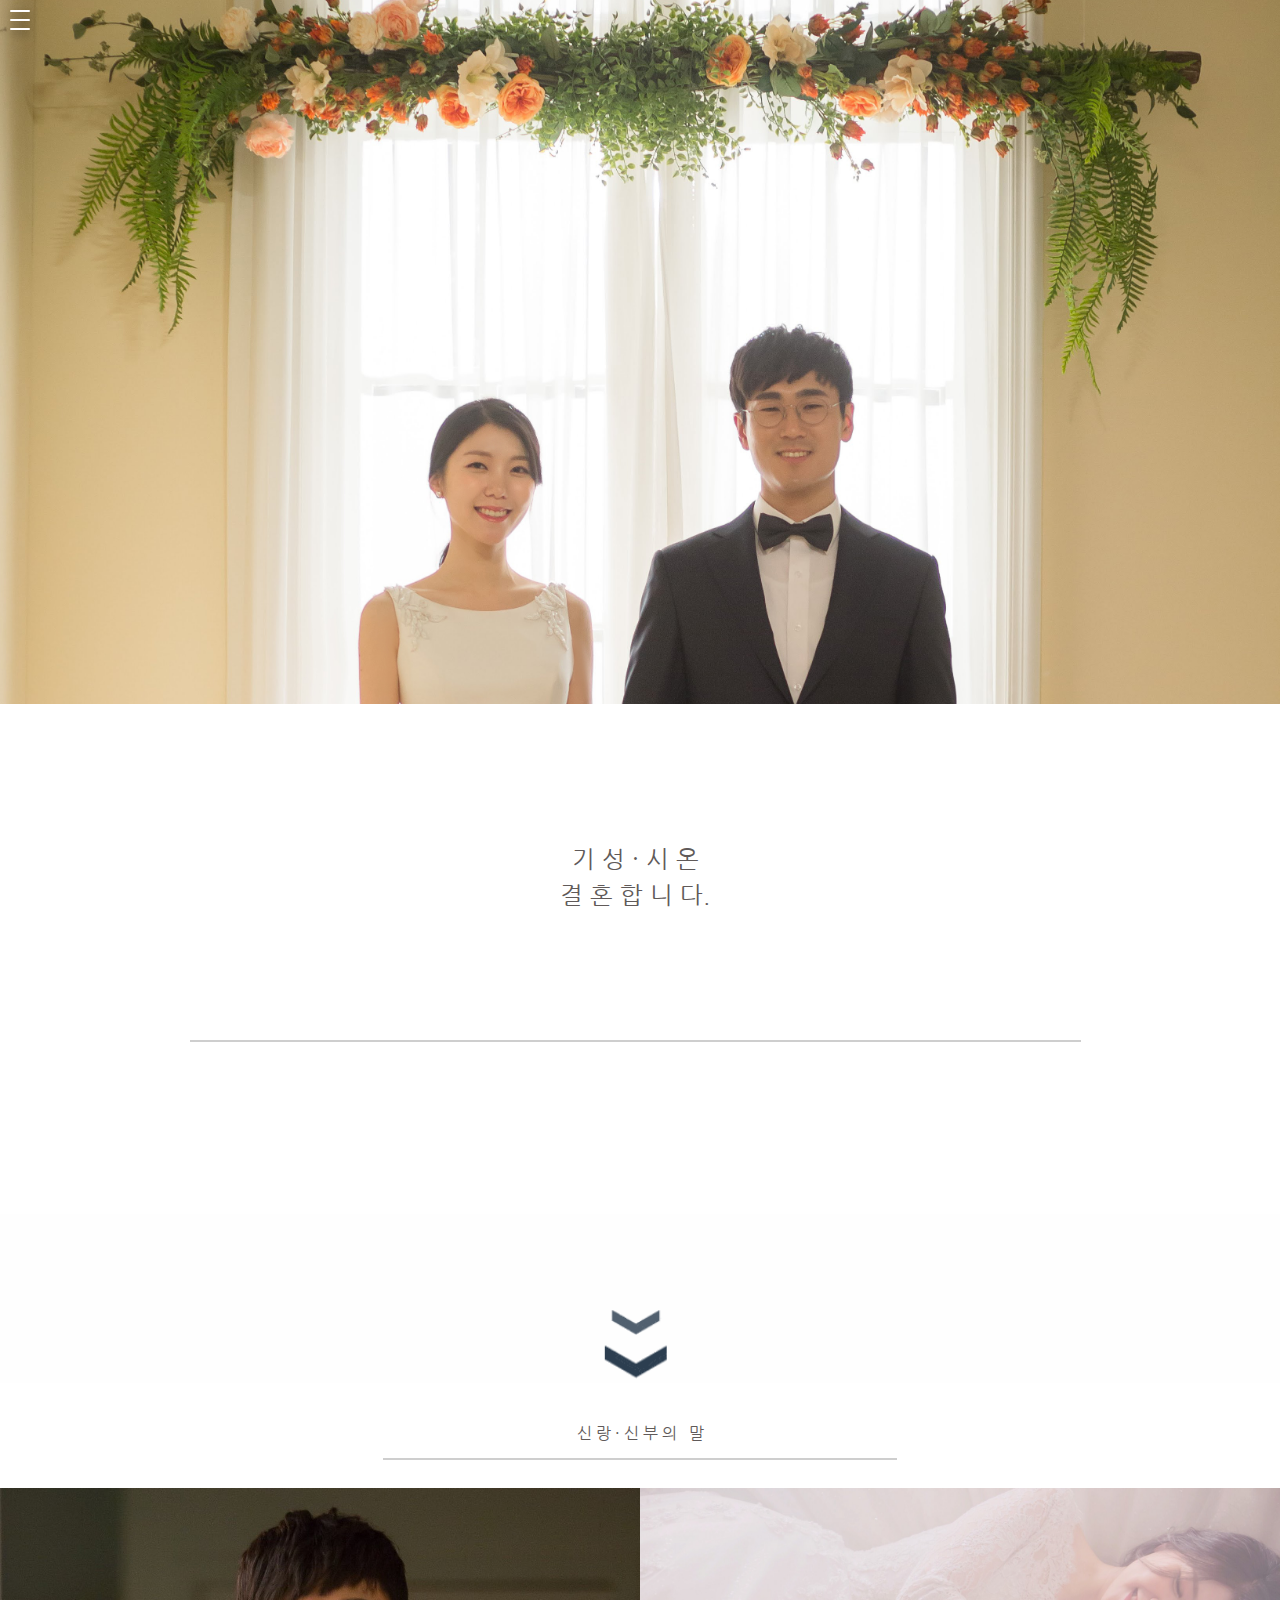
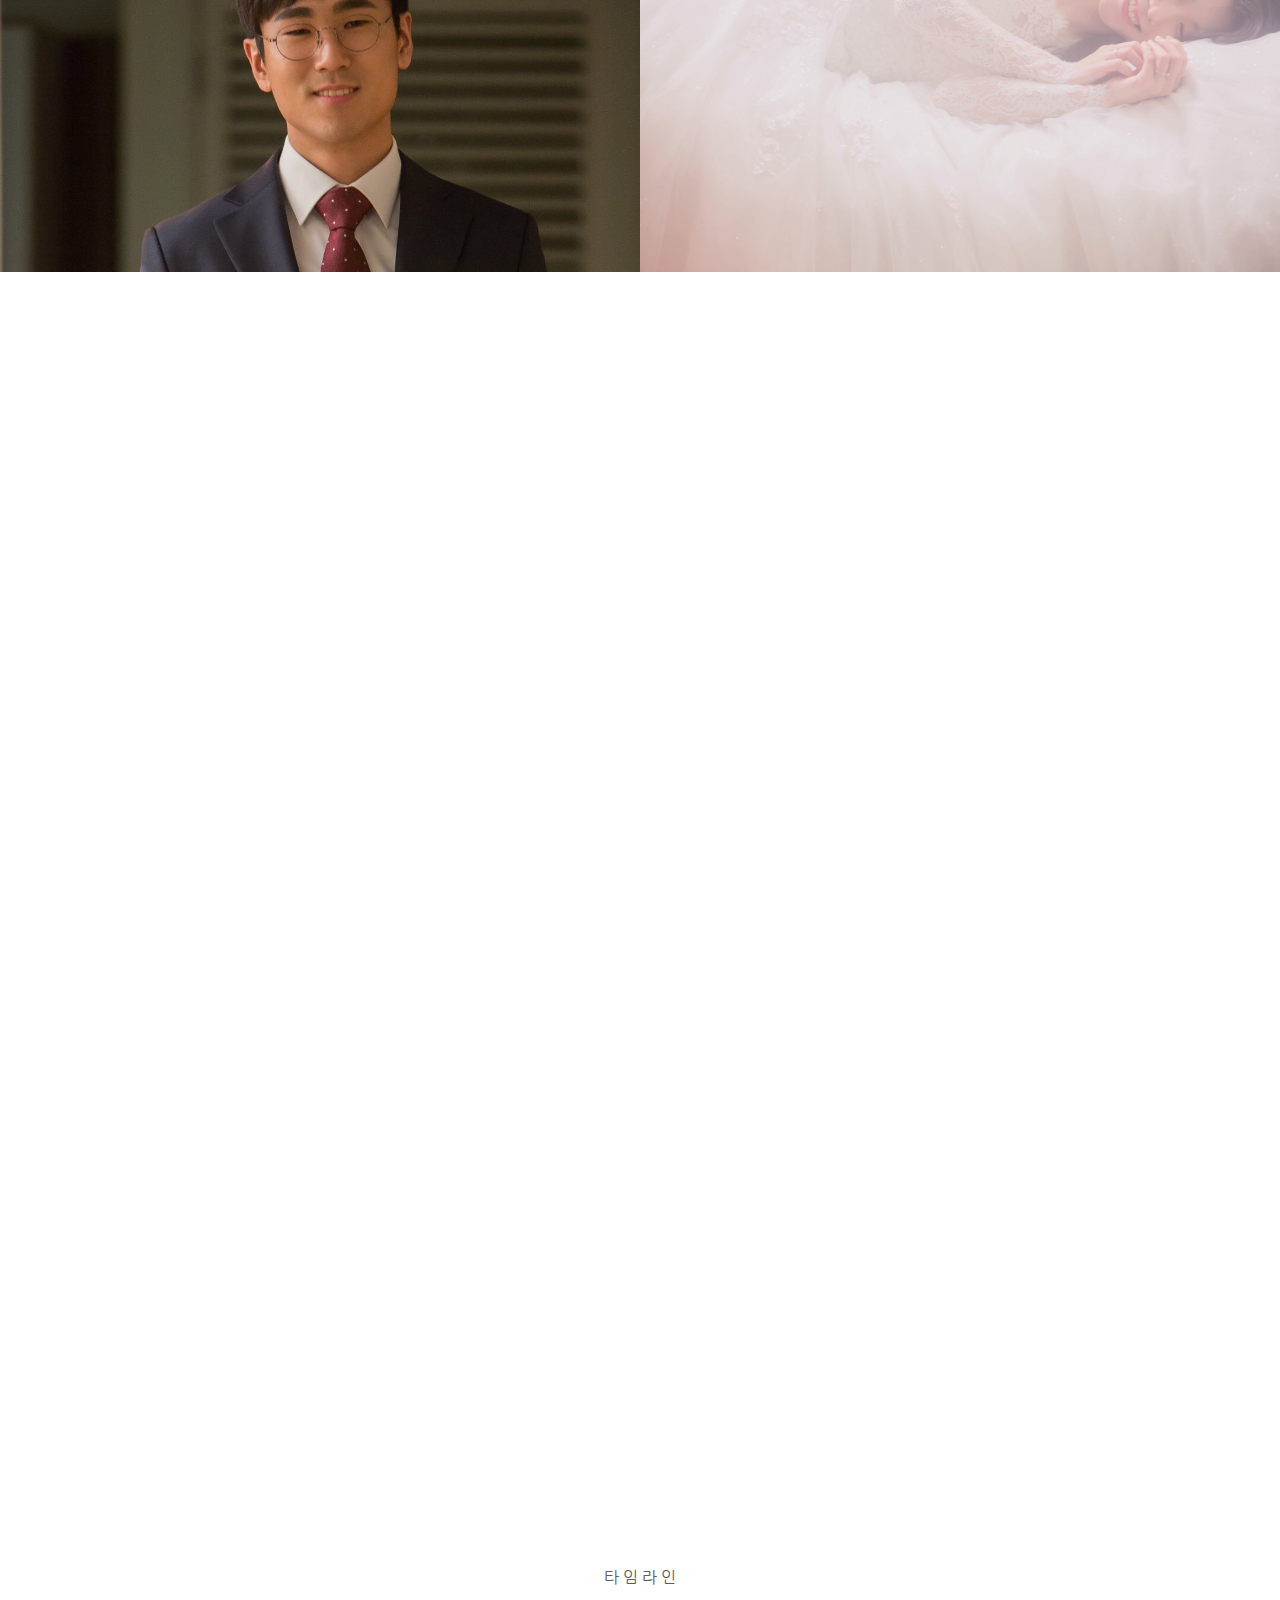
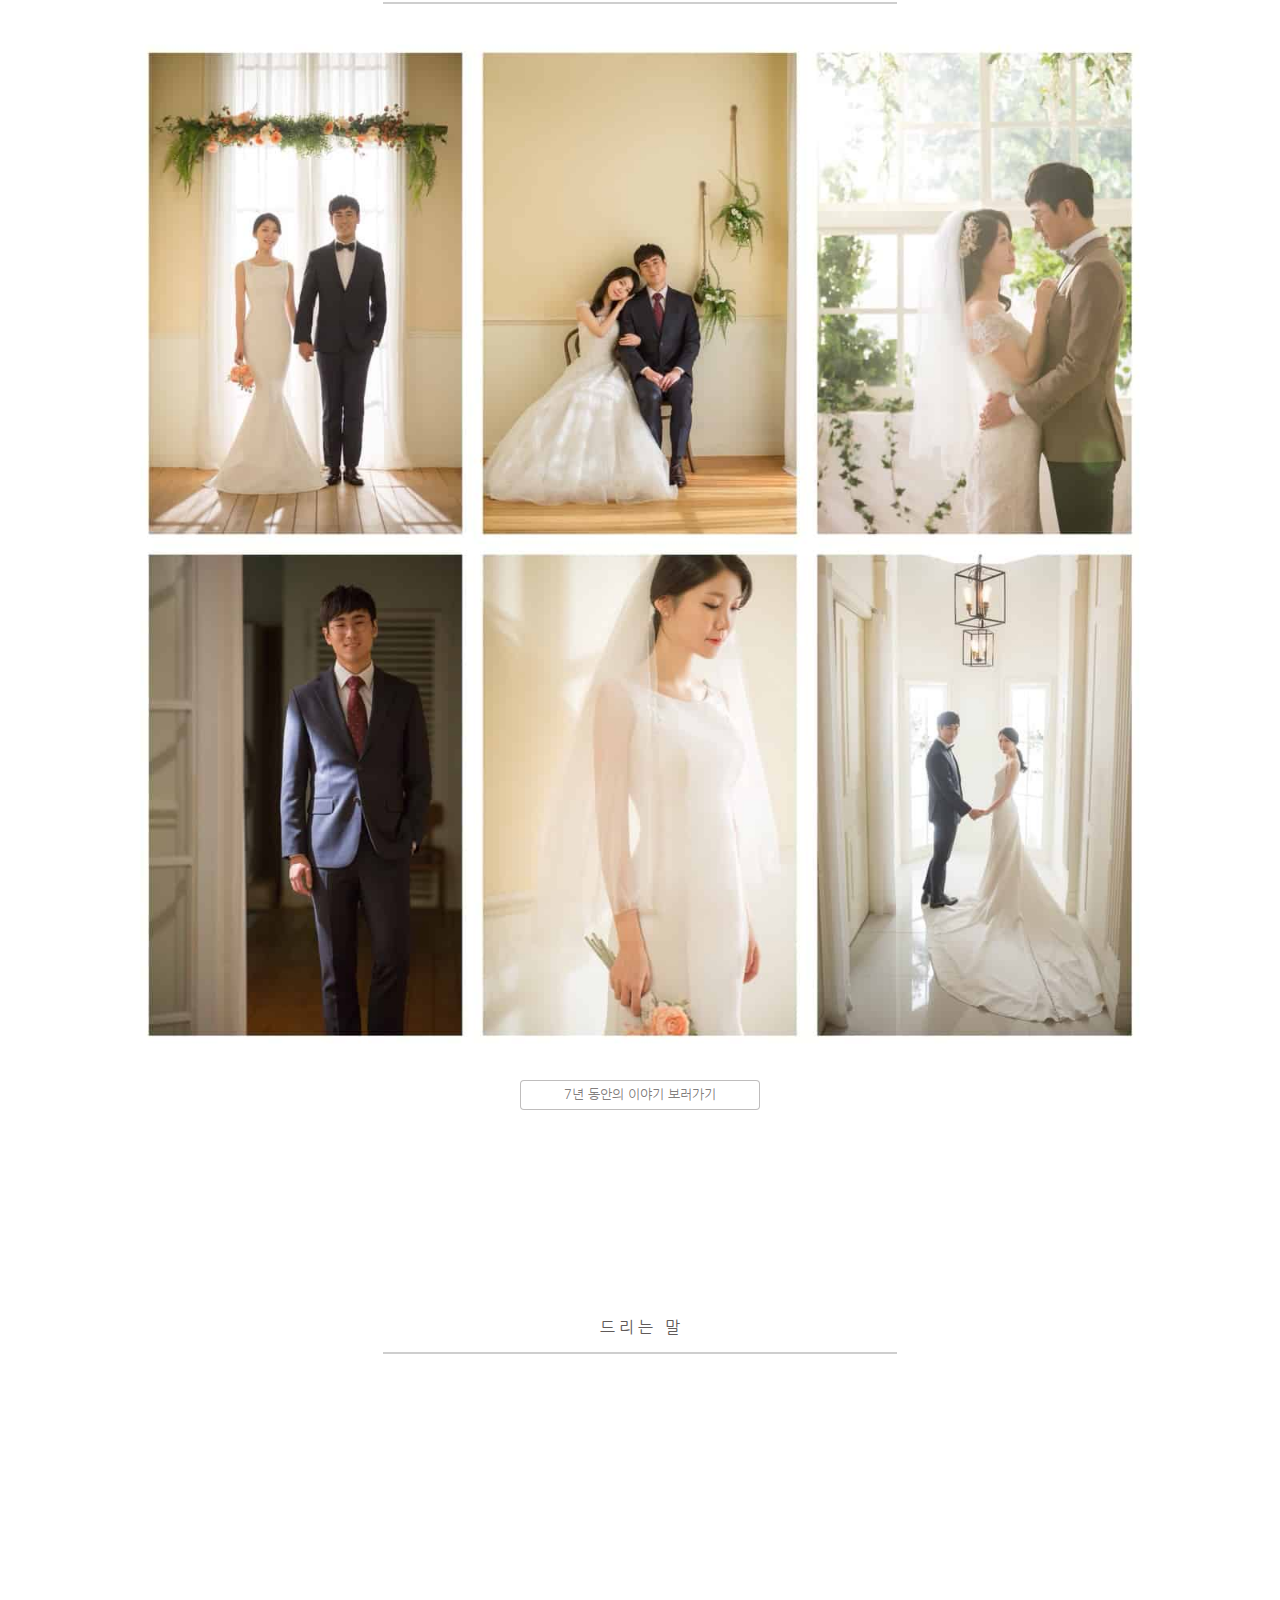
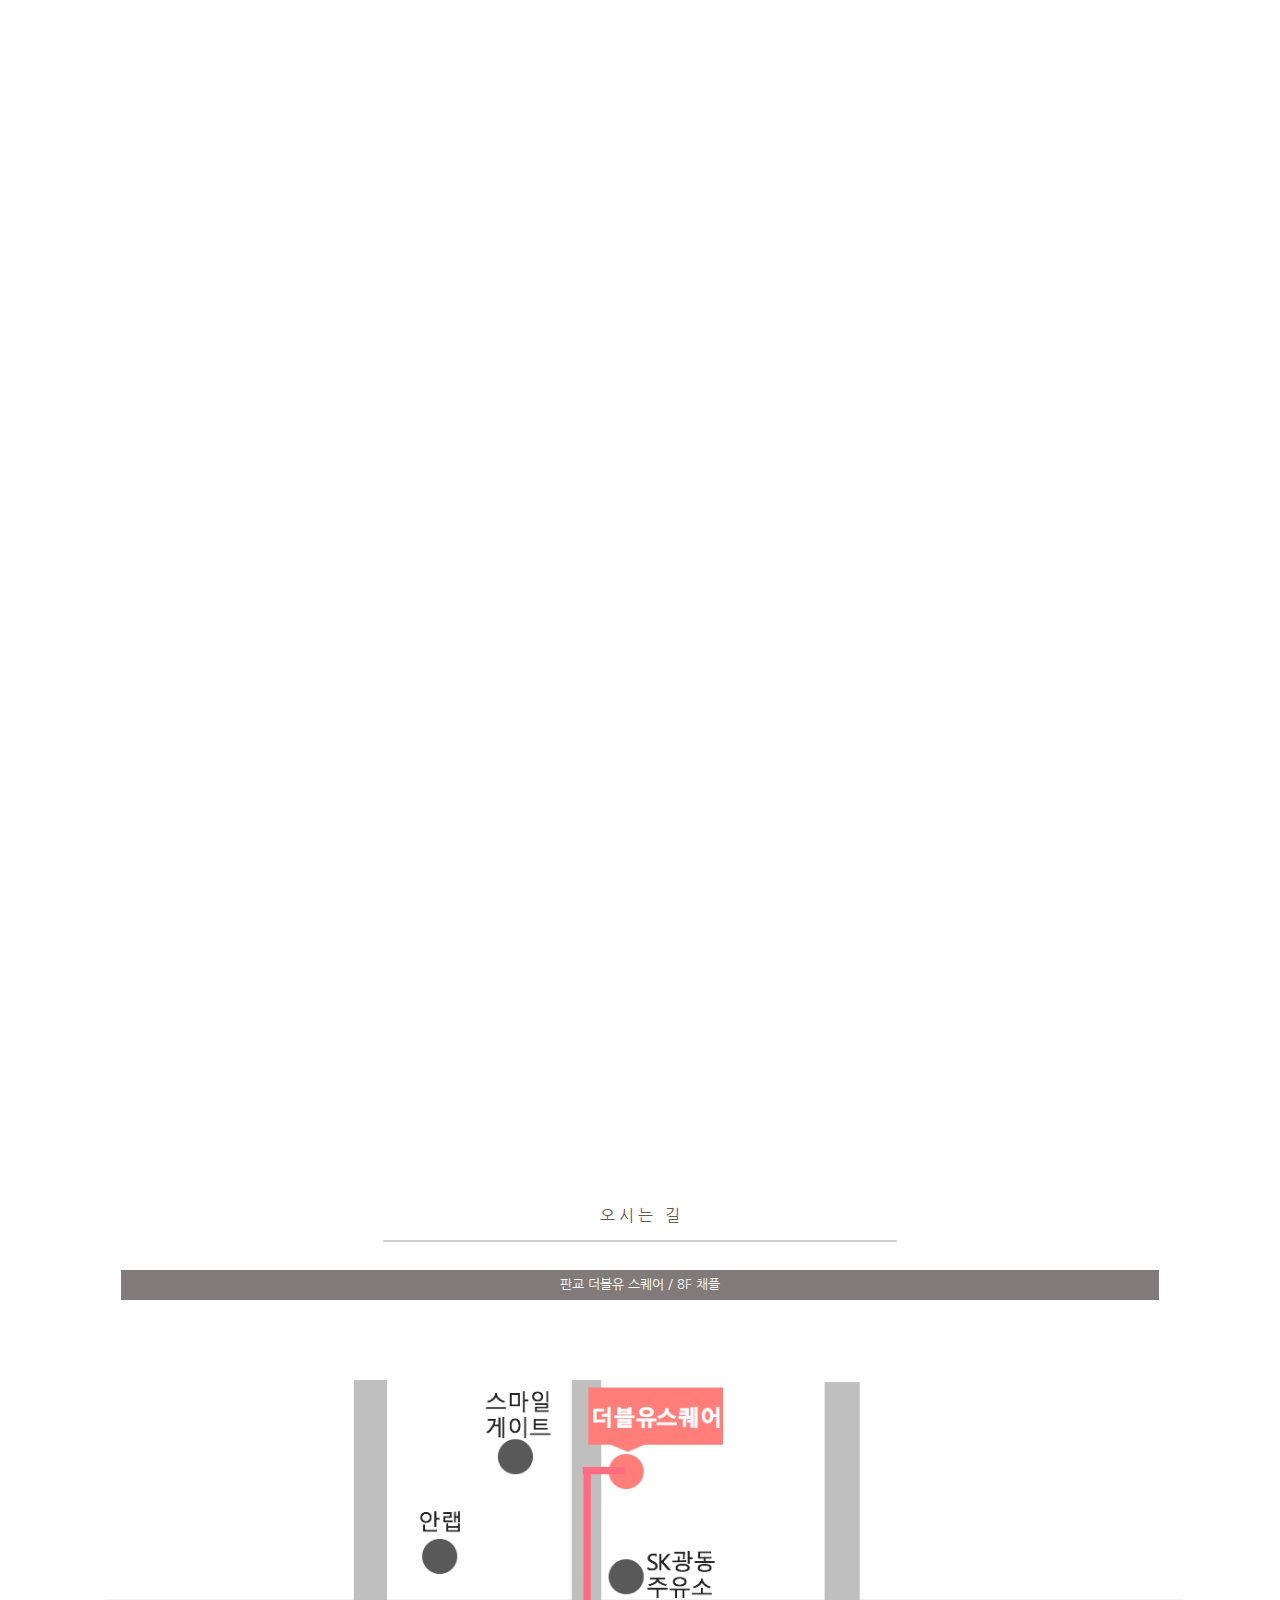
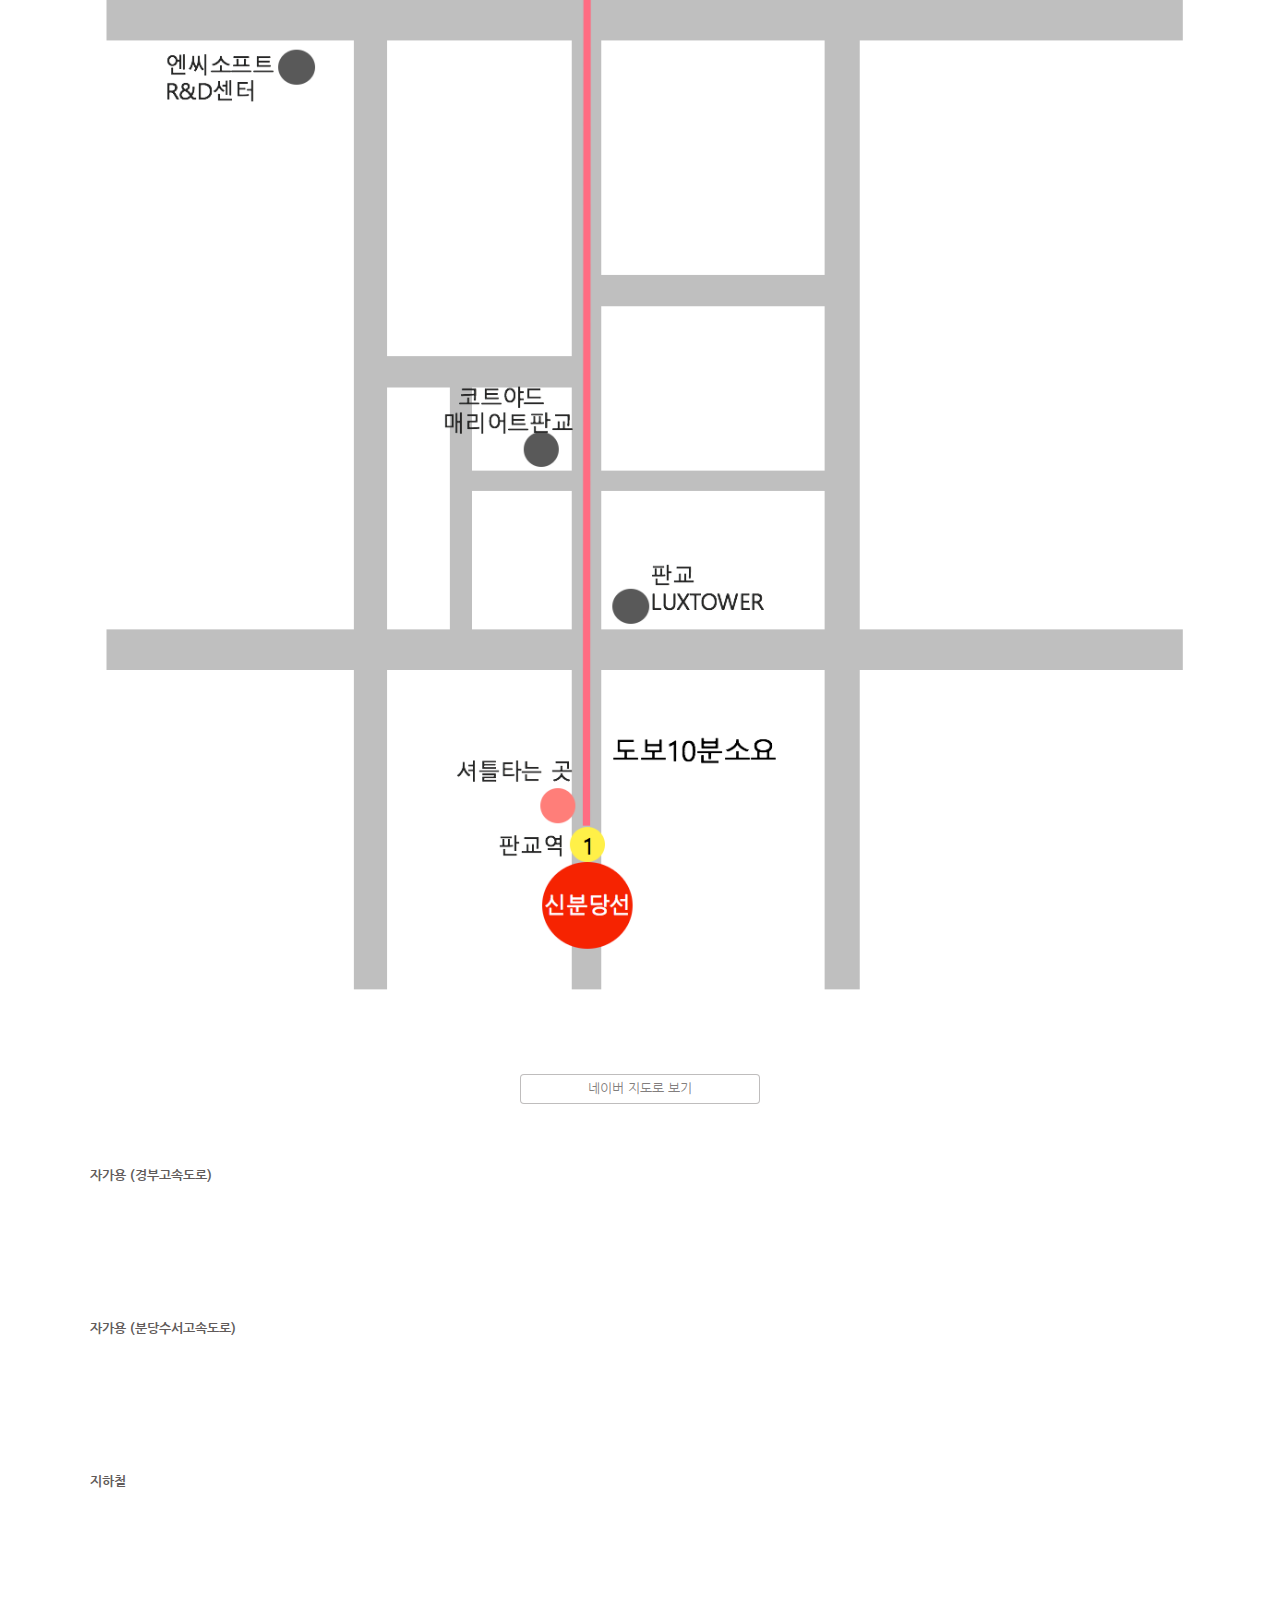
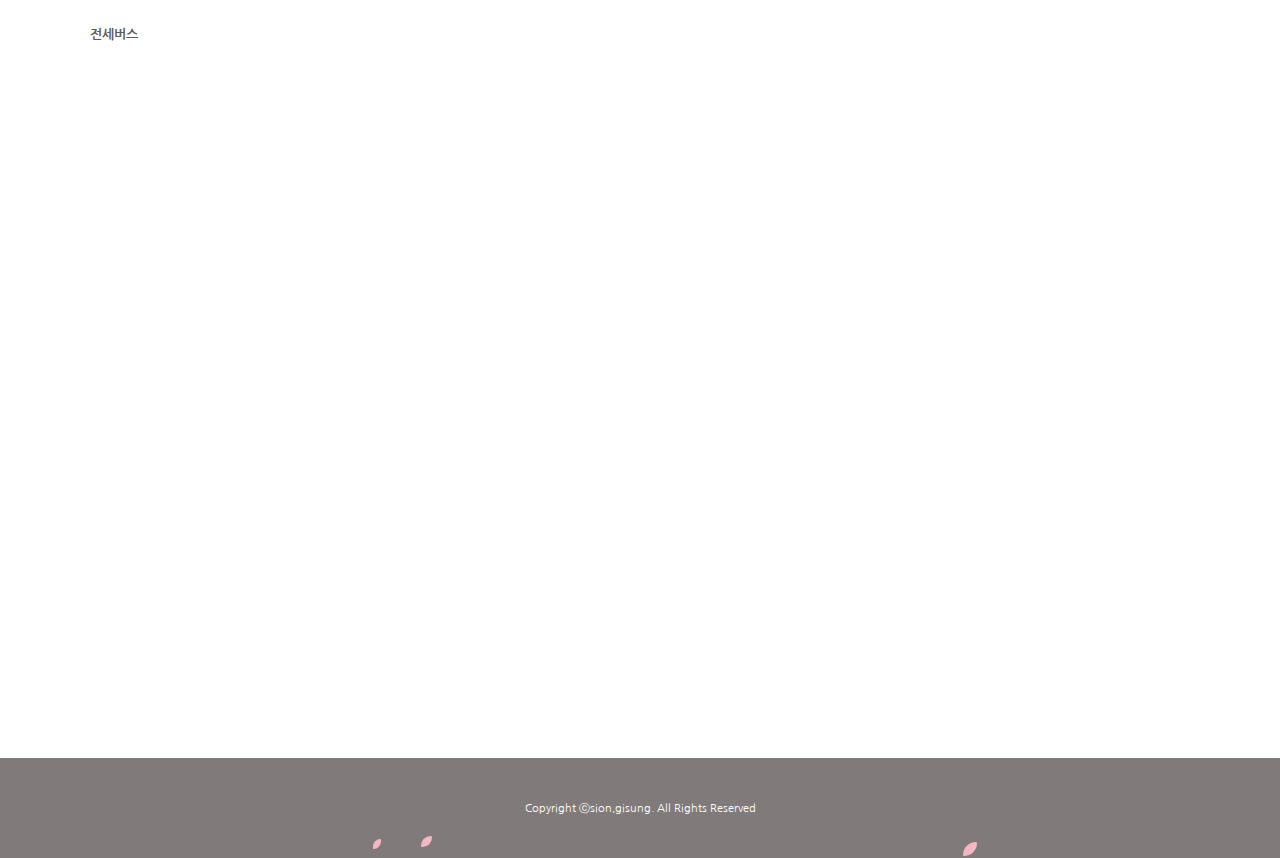
==== commit cb47f138: "Merge branch 'master' of https://github.com/sion-gisung/wedding_invitation" ====
--- a/invitation.html
+++ b/invitation.html
@@ -23,7 +23,7 @@
 		.dividedCard {height:100vmax;float:left;width:50%}
 		.mainImage {width:100%;height:50%;background-repeat:no-repeat;background-position:50% 20%;background-size:cover}
 		.mainImage.first {background-image:url('https://sion-gisung.github.io/wedding_invitation/images/1.jpg')}
-		.mainImage.second {background-image:url('https://sion-gisung.github.io/wedding_invitation/images/min/1-min.jpg')}
+		.mainImage.second {background-image:url('https://sion-gisung.github.io/wedding_invitation/images/6.jpg')}
 		.mainImage.third {background-image:url('https://sion-gisung.github.io/wedding_invitation/images/3.jpg')}
 		.grid {width:100%;height:700px;background-repeat:no-repeat;background-position:center center;background-size:cover;background-image:url('https://sion-gisung.github.io/wedding_invitation/images/white_grid.jpg')}
 		.mainTitle {text-align:center;padding-right:10px;padding-top:10px;}
@@ -287,27 +287,27 @@
 					<p class="introduceTitle" data-scroll="toggle(.fromBottomIn, .fromBottomOut)">신 랑 &nbsp;&nbsp;서 기 성</p>
 					<p class="introduceDecription" data-scroll="toggle(.fromBottomIn, .fromBottomOut)">
 						시온이를 처음 만난 건 24살 초 겨울이었습니다.<br>
-						서로 말하느라 정신이 없었던 첫 만남 이후,
-						웃는 게 예쁜 시온이의 매력에 반해
-						눈이 참 많이 내리던 크리스마스 이브 전날
+						서로 말하느라 정신이 없었던 첫 만남 이후,<br>
+						웃는 게 예쁜 시온이의 매력에 반해<br>
+						눈이 참 많이 내리던 크리스마스 이브 전날 <br>
 						우리는 연애를 시작했습니다.
 					</p>
 					<p class="introduceDecription" data-scroll="toggle(.fromBottomIn, .fromBottomOut)">
-						조금은 우유부단하고 부지런하지 못했던 저와 달리
-						시온이는 뭘 하든지 참 똑 부러지고
+						조금은 우유부단하고 부지런하지 못했던 저와 달리 <br>
+						시온이는 뭘 하든지 참 똑 부러지고<br>
 						자기 자신에 대한 욕심이 많았던 친구였습니다.
 					</p>
 					<p class="introduceDecription" data-scroll="toggle(.fromBottomIn, .fromBottomOut)">
-						그런 시온이와 만나면서 저는
-						제가 조금씩 변해가고 있는 걸 느꼈습니다.<br>
-						고민하는 시간보다는 행동으로 옮기는 빈도가 높아졌고,
-						뒤로 미루던 일들을 찾아서 하나씩 해결하게 되었습니다.
-					</p>
-					<p class="introduceDecription" data-scroll="toggle(.fromBottomIn, .fromBottomOut)">
-						그러다 문뜩 시온이가 없는 미래의 제 모습이 상상이 안되었고,
+						그런 시온이와 만나면서 저는 <br>
+						제가 조금씩 변해가고 있는 걸 느꼈습니다. <br>
+						고민하는 시간보다는 행동으로 옮기는 빈도가 높아졌고,<br>
+						뒤로 미루던 일들을 찾아서 하나씩 해결하게 되었습니다.<br>
+					</p>
+					<p class="introduceDecription" data-scroll="toggle(.fromBottomIn, .fromBottomOut)">
+						그러다 문뜩 시온이가 없는 미래의 제 모습이 상상이 안되었고,<br>
 						그래서 결혼을 결심하게 되었습니다.<br>
-						앞으로도 서로 함께 의지하고 부족한 부분을 채워가며
-						서로의 꿈을 위해 살아갈 수 있도록 하겠습니다.
+						앞으로도 서로 함께 의지하고 부족한 부분을 채워가며<br>
+						서로의 꿈을 위해 살아갈 수 있도록 하겠습니다.<br>
 					</p>
 				</div>
 			</div>
@@ -316,8 +316,8 @@
 				<div class="brideDescription">
 					<p class="introduceTitle" data-scroll="toggle(.fromBottomIn, .fromBottomOut)">신 부 &nbsp;&nbsp;김 시 온</p>
 					<p class="introduceDecription" data-scroll="toggle(.fromBottomIn, .fromBottomOut)">
-						유년시절 부터 책 읽는 것을 좋아했으며,
-						감수성이 풍부하여 수학적인 사고와는 거리가 멀었던 저는
+						유년시절 부터 책 읽는 것을 좋아했으며,<br>
+						감수성이 풍부하여 수학적인 사고와는 거리가 멀었던 저는<br>
 						고등학교, 대학교 모두 인문학을 전공하였습니다.<br>
 						주변 사람들 모두 제가 프로그래머가 될 꺼라고는 상상도 못했죠.
 					</p>
@@ -327,7 +327,7 @@
 						운동도 즐겨하게 되었고,
 						게임으로도 스트레스를 풀며,
 						단순하게 사는 즐거움을 알게 되었습니다.<br>
-						무엇보다도 가장 큰 변화는 제가 가치있는 사람으로
+						무엇보다도 가장 큰 변화는 제가 가치있는 사람으로<br>
 						느낄 수 있도록 옆에서 항상 응원해 주는 점입니다.
 					</p>
 					<p class="introduceDecription" data-scroll="toggle(.fromBottomIn, .fromBottomOut)">
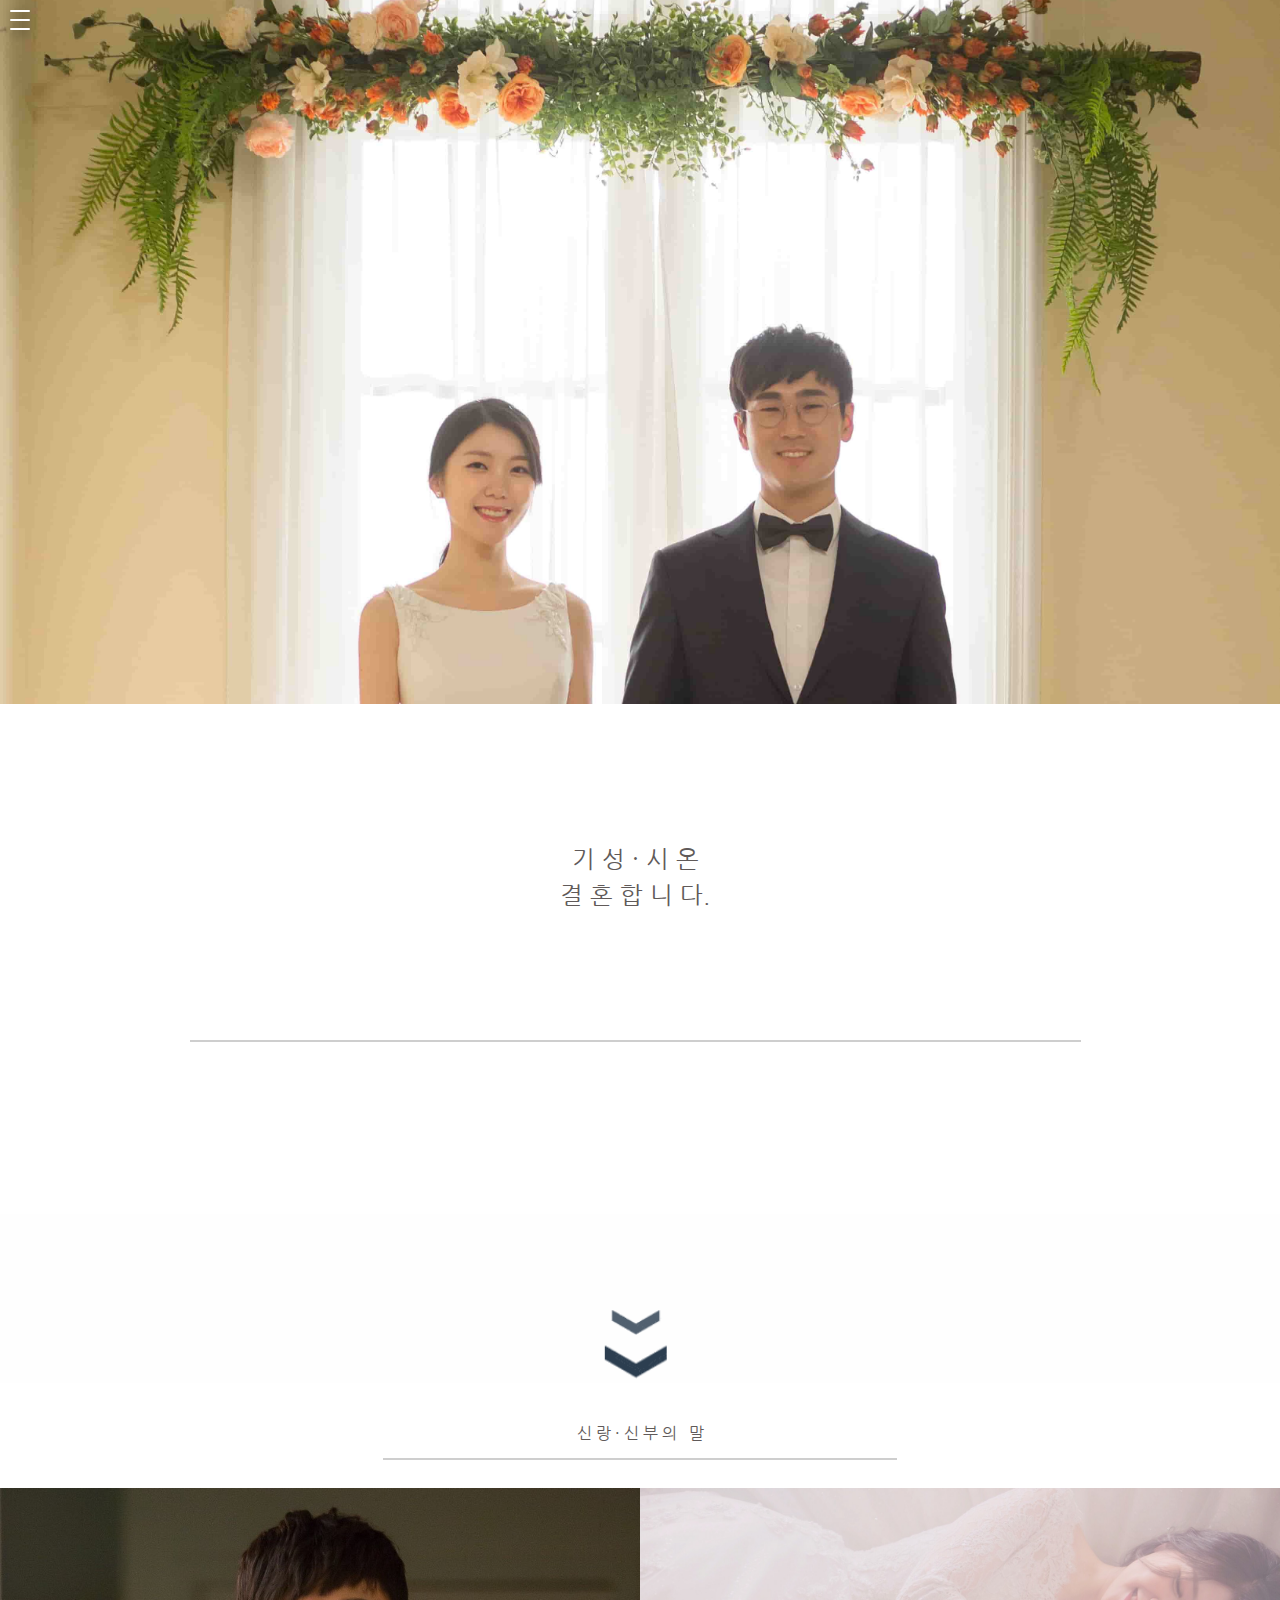
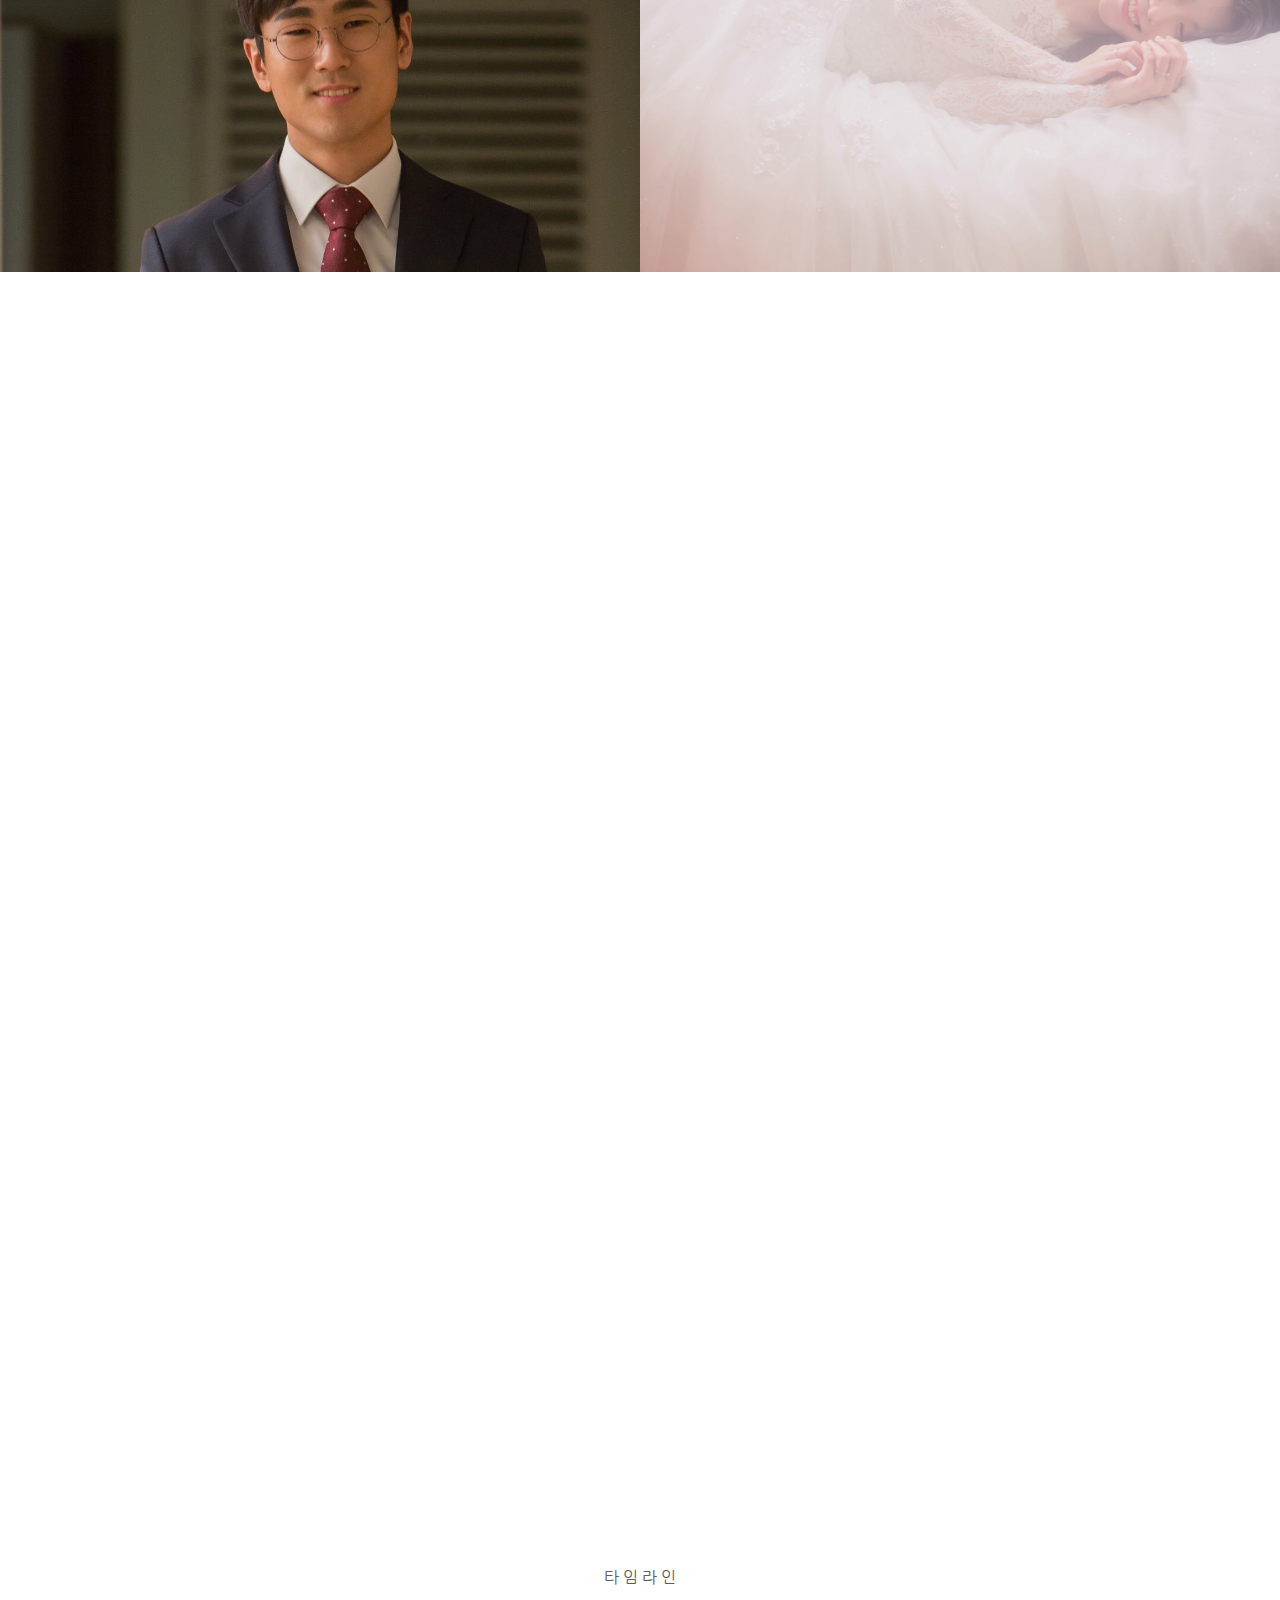
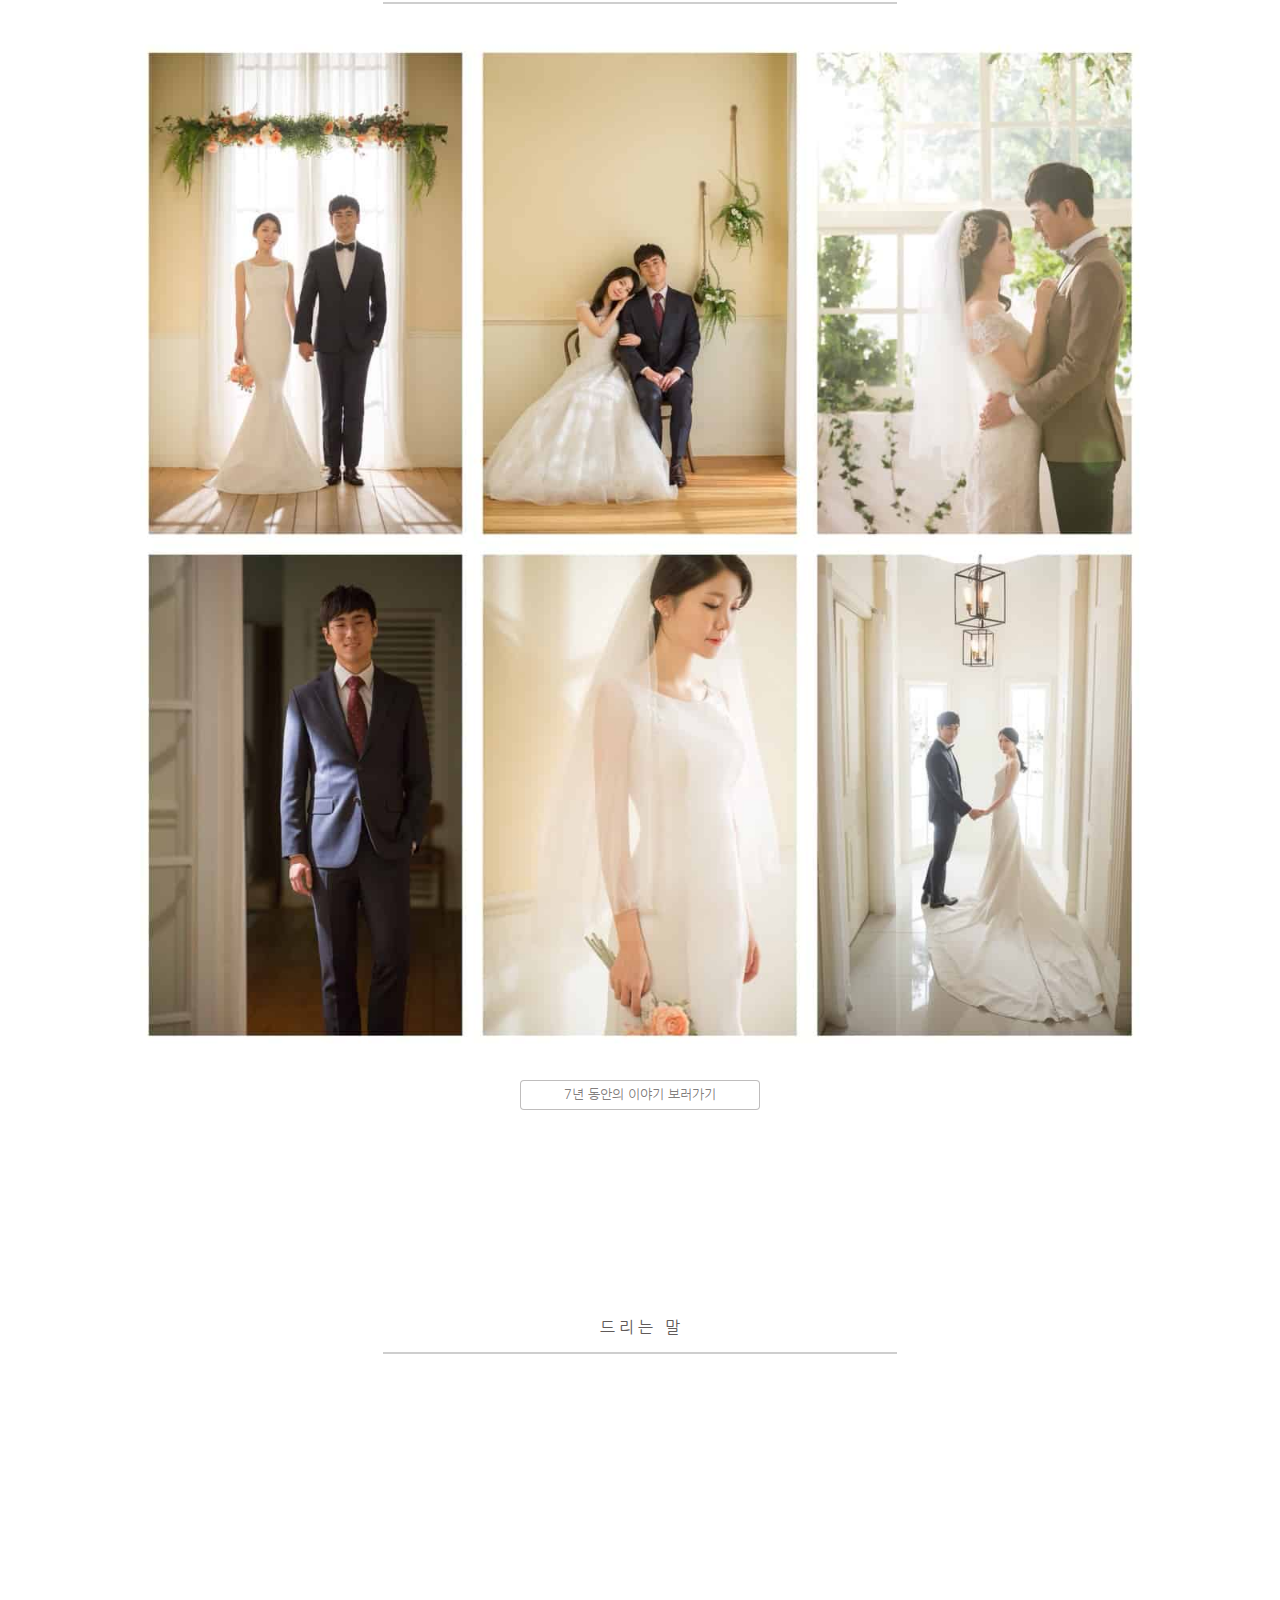
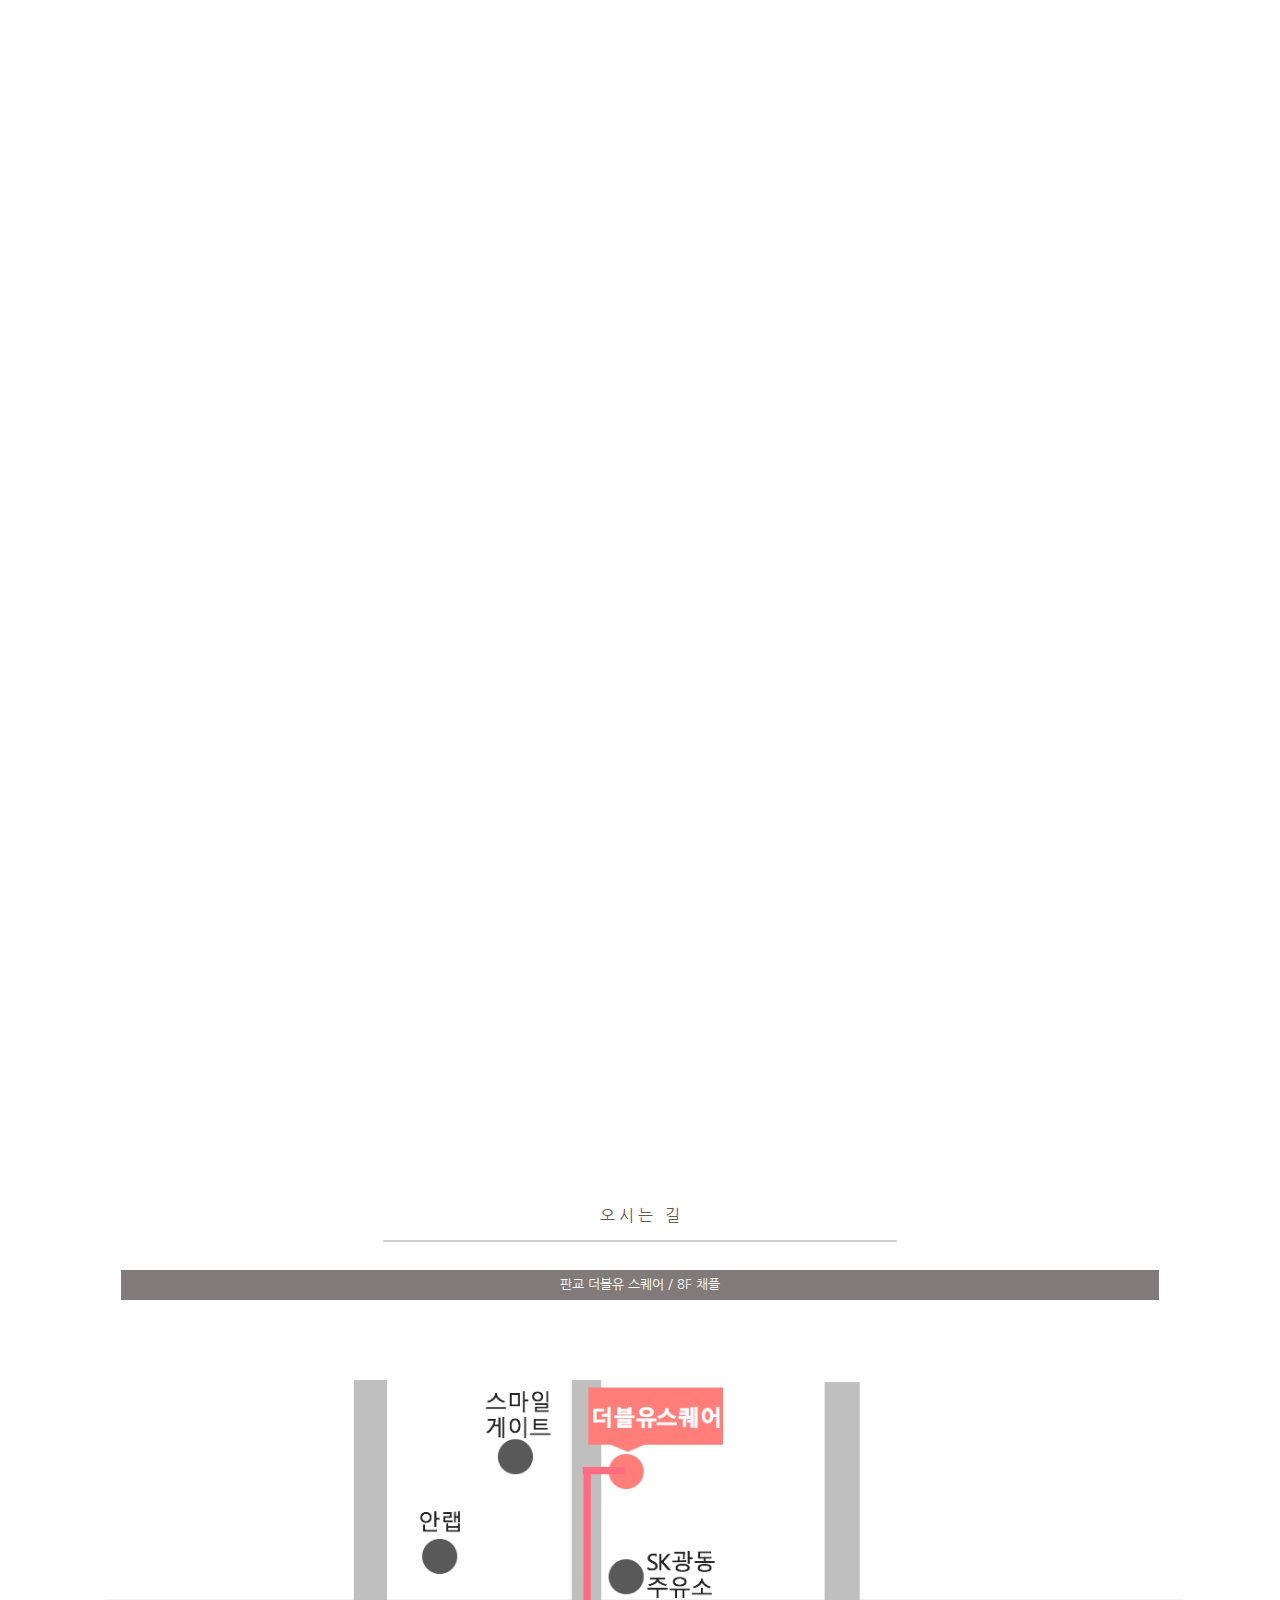
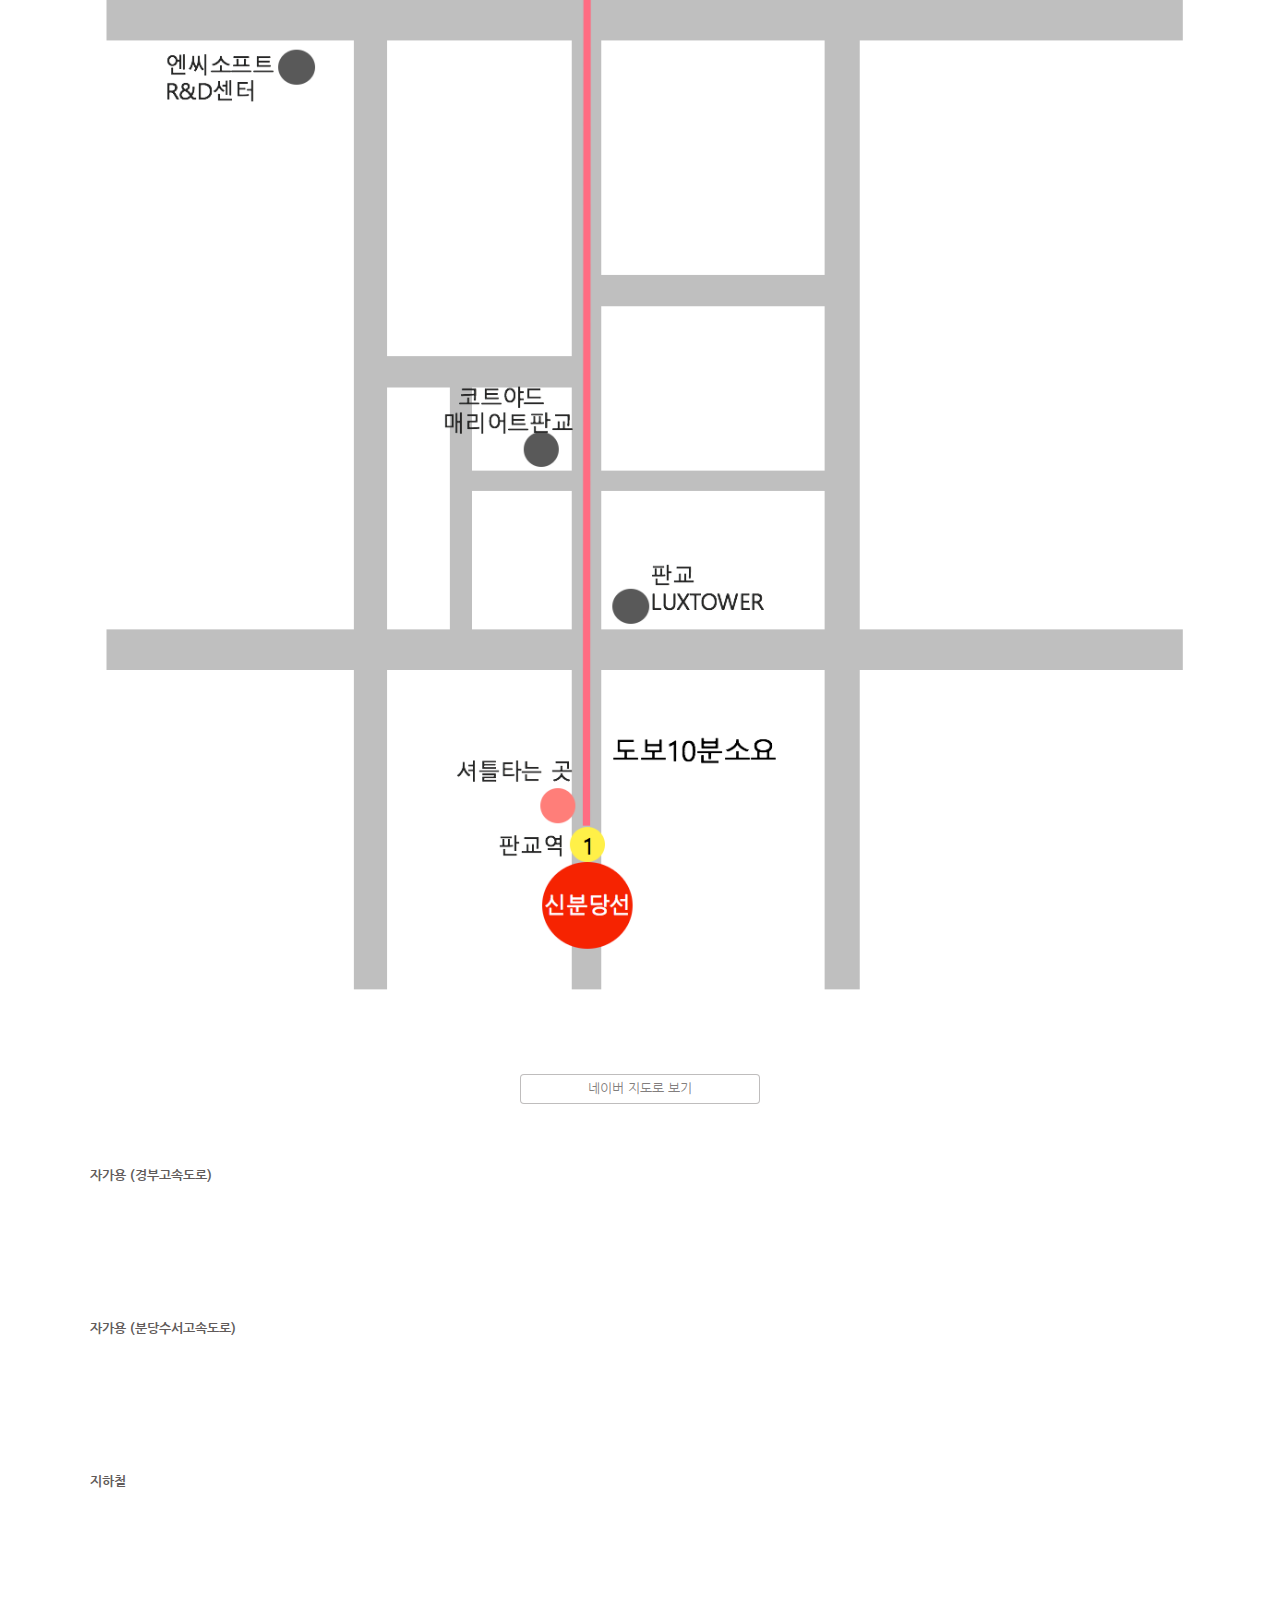
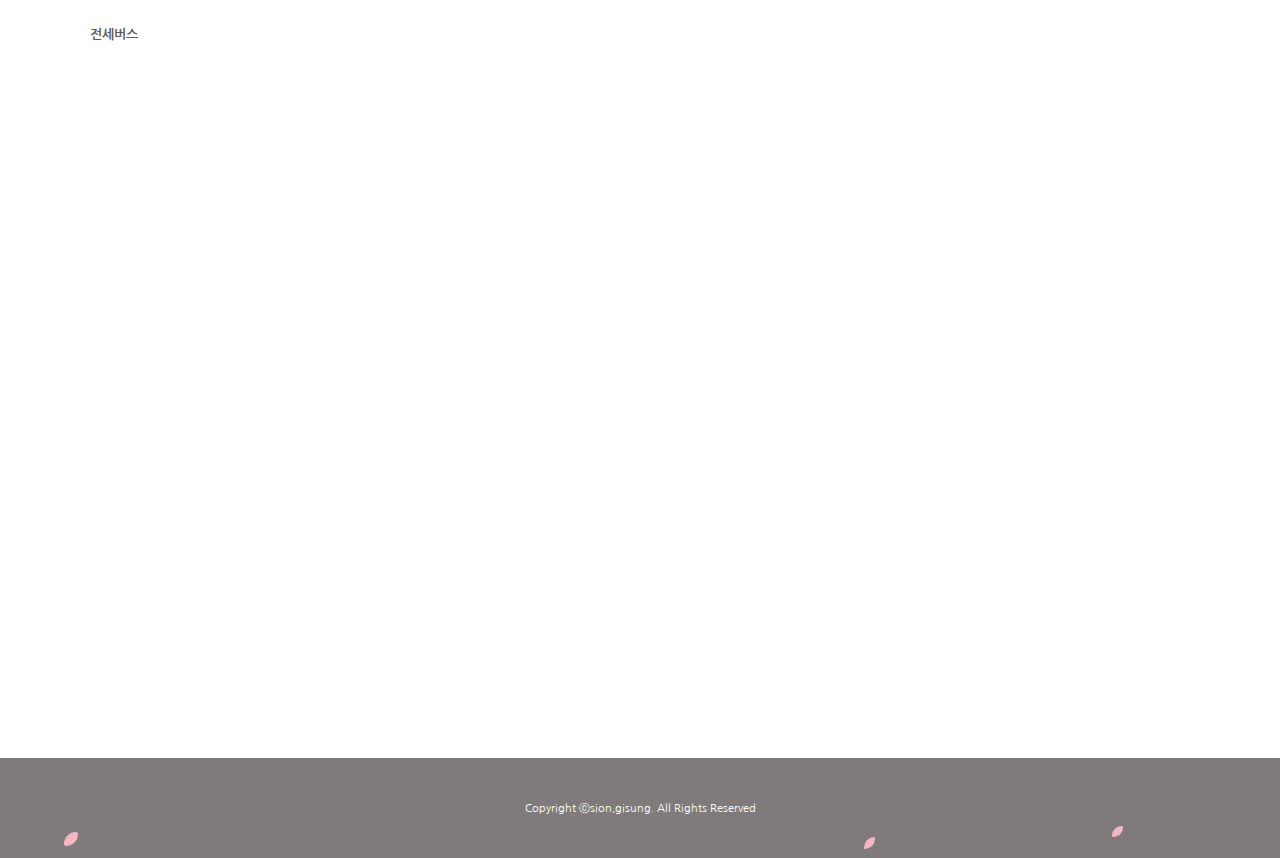
==== commit d4e3a41d: "Merge branch 'master' of https://github.com/sion-gisung/wedding_invitation" ====
--- a/invitation.html
+++ b/invitation.html
@@ -23,7 +23,7 @@
 		.dividedCard {height:100vmax;float:left;width:50%}
 		.mainImage {width:100%;height:50%;background-repeat:no-repeat;background-position:50% 20%;background-size:cover}
 		.mainImage.first {background-image:url('https://sion-gisung.github.io/wedding_invitation/images/1.jpg')}
-		.mainImage.second {background-image:url('https://sion-gisung.github.io/wedding_invitation/images/6.jpg')}
+		.mainImage.second {background-image:url('https://sion-gisung.github.io/wedding_invitation/images/min/1-min.jpg')}
 		.mainImage.third {background-image:url('https://sion-gisung.github.io/wedding_invitation/images/3.jpg')}
 		.grid {width:100%;height:700px;background-repeat:no-repeat;background-position:center center;background-size:cover;background-image:url('https://sion-gisung.github.io/wedding_invitation/images/white_grid.jpg')}
 		.mainTitle {text-align:center;padding-right:10px;padding-top:10px;}
@@ -287,27 +287,27 @@
 					<p class="introduceTitle" data-scroll="toggle(.fromBottomIn, .fromBottomOut)">신 랑 &nbsp;&nbsp;서 기 성</p>
 					<p class="introduceDecription" data-scroll="toggle(.fromBottomIn, .fromBottomOut)">
 						시온이를 처음 만난 건 24살 초 겨울이었습니다.<br>
-						서로 말하느라 정신이 없었던 첫 만남 이후,<br>
-						웃는 게 예쁜 시온이의 매력에 반해<br>
-						눈이 참 많이 내리던 크리스마스 이브 전날 <br>
+						서로 말하느라 정신이 없었던 첫 만남 이후,
+						웃는 게 예쁜 시온이의 매력에 반해
+						눈이 참 많이 내리던 크리스마스 이브 전날
 						우리는 연애를 시작했습니다.
 					</p>
 					<p class="introduceDecription" data-scroll="toggle(.fromBottomIn, .fromBottomOut)">
-						조금은 우유부단하고 부지런하지 못했던 저와 달리 <br>
-						시온이는 뭘 하든지 참 똑 부러지고<br>
+						조금은 우유부단하고 부지런하지 못했던 저와 달리
+						시온이는 뭘 하든지 참 똑 부러지고
 						자기 자신에 대한 욕심이 많았던 친구였습니다.
 					</p>
 					<p class="introduceDecription" data-scroll="toggle(.fromBottomIn, .fromBottomOut)">
-						그런 시온이와 만나면서 저는 <br>
-						제가 조금씩 변해가고 있는 걸 느꼈습니다. <br>
-						고민하는 시간보다는 행동으로 옮기는 빈도가 높아졌고,<br>
-						뒤로 미루던 일들을 찾아서 하나씩 해결하게 되었습니다.<br>
-					</p>
-					<p class="introduceDecription" data-scroll="toggle(.fromBottomIn, .fromBottomOut)">
-						그러다 문뜩 시온이가 없는 미래의 제 모습이 상상이 안되었고,<br>
+						그런 시온이와 만나면서 저는
+						제가 조금씩 변해가고 있는 걸 느꼈습니다.<br>
+						고민하는 시간보다는 행동으로 옮기는 빈도가 높아졌고,
+						뒤로 미루던 일들을 찾아서 하나씩 해결하게 되었습니다.
+					</p>
+					<p class="introduceDecription" data-scroll="toggle(.fromBottomIn, .fromBottomOut)">
+						그러다 문뜩 시온이가 없는 미래의 제 모습이 상상이 안되었고,
 						그래서 결혼을 결심하게 되었습니다.<br>
-						앞으로도 서로 함께 의지하고 부족한 부분을 채워가며<br>
-						서로의 꿈을 위해 살아갈 수 있도록 하겠습니다.<br>
+						앞으로도 서로 함께 의지하고 부족한 부분을 채워가며
+						서로의 꿈을 위해 살아갈 수 있도록 하겠습니다.
 					</p>
 				</div>
 			</div>
@@ -316,8 +316,8 @@
 				<div class="brideDescription">
 					<p class="introduceTitle" data-scroll="toggle(.fromBottomIn, .fromBottomOut)">신 부 &nbsp;&nbsp;김 시 온</p>
 					<p class="introduceDecription" data-scroll="toggle(.fromBottomIn, .fromBottomOut)">
-						유년시절 부터 책 읽는 것을 좋아했으며,<br>
-						감수성이 풍부하여 수학적인 사고와는 거리가 멀었던 저는<br>
+						유년시절 부터 책 읽는 것을 좋아했으며,
+						감수성이 풍부하여 수학적인 사고와는 거리가 멀었던 저는
 						고등학교, 대학교 모두 인문학을 전공하였습니다.<br>
 						주변 사람들 모두 제가 프로그래머가 될 꺼라고는 상상도 못했죠.
 					</p>
@@ -327,7 +327,7 @@
 						운동도 즐겨하게 되었고,
 						게임으로도 스트레스를 풀며,
 						단순하게 사는 즐거움을 알게 되었습니다.<br>
-						무엇보다도 가장 큰 변화는 제가 가치있는 사람으로<br>
+						무엇보다도 가장 큰 변화는 제가 가치있는 사람으로
 						느낄 수 있도록 옆에서 항상 응원해 주는 점입니다.
 					</p>
 					<p class="introduceDecription" data-scroll="toggle(.fromBottomIn, .fromBottomOut)">
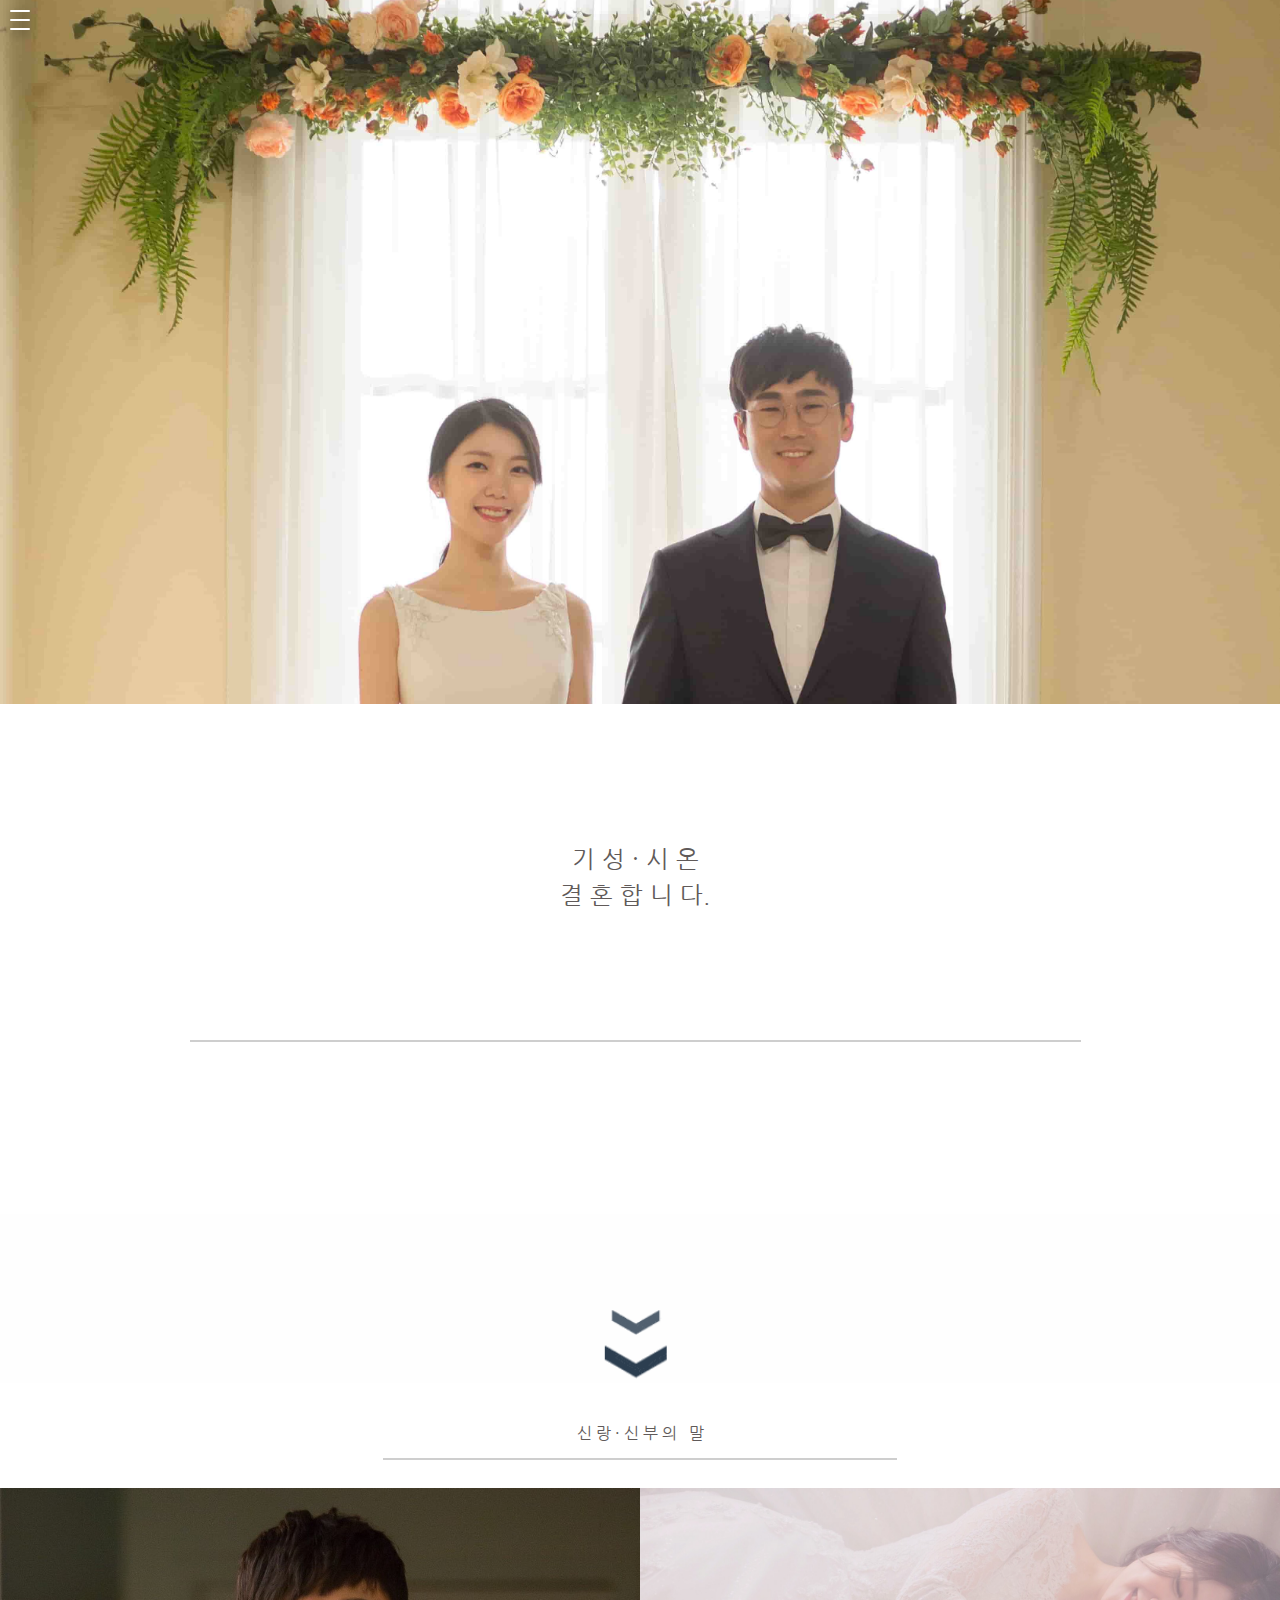
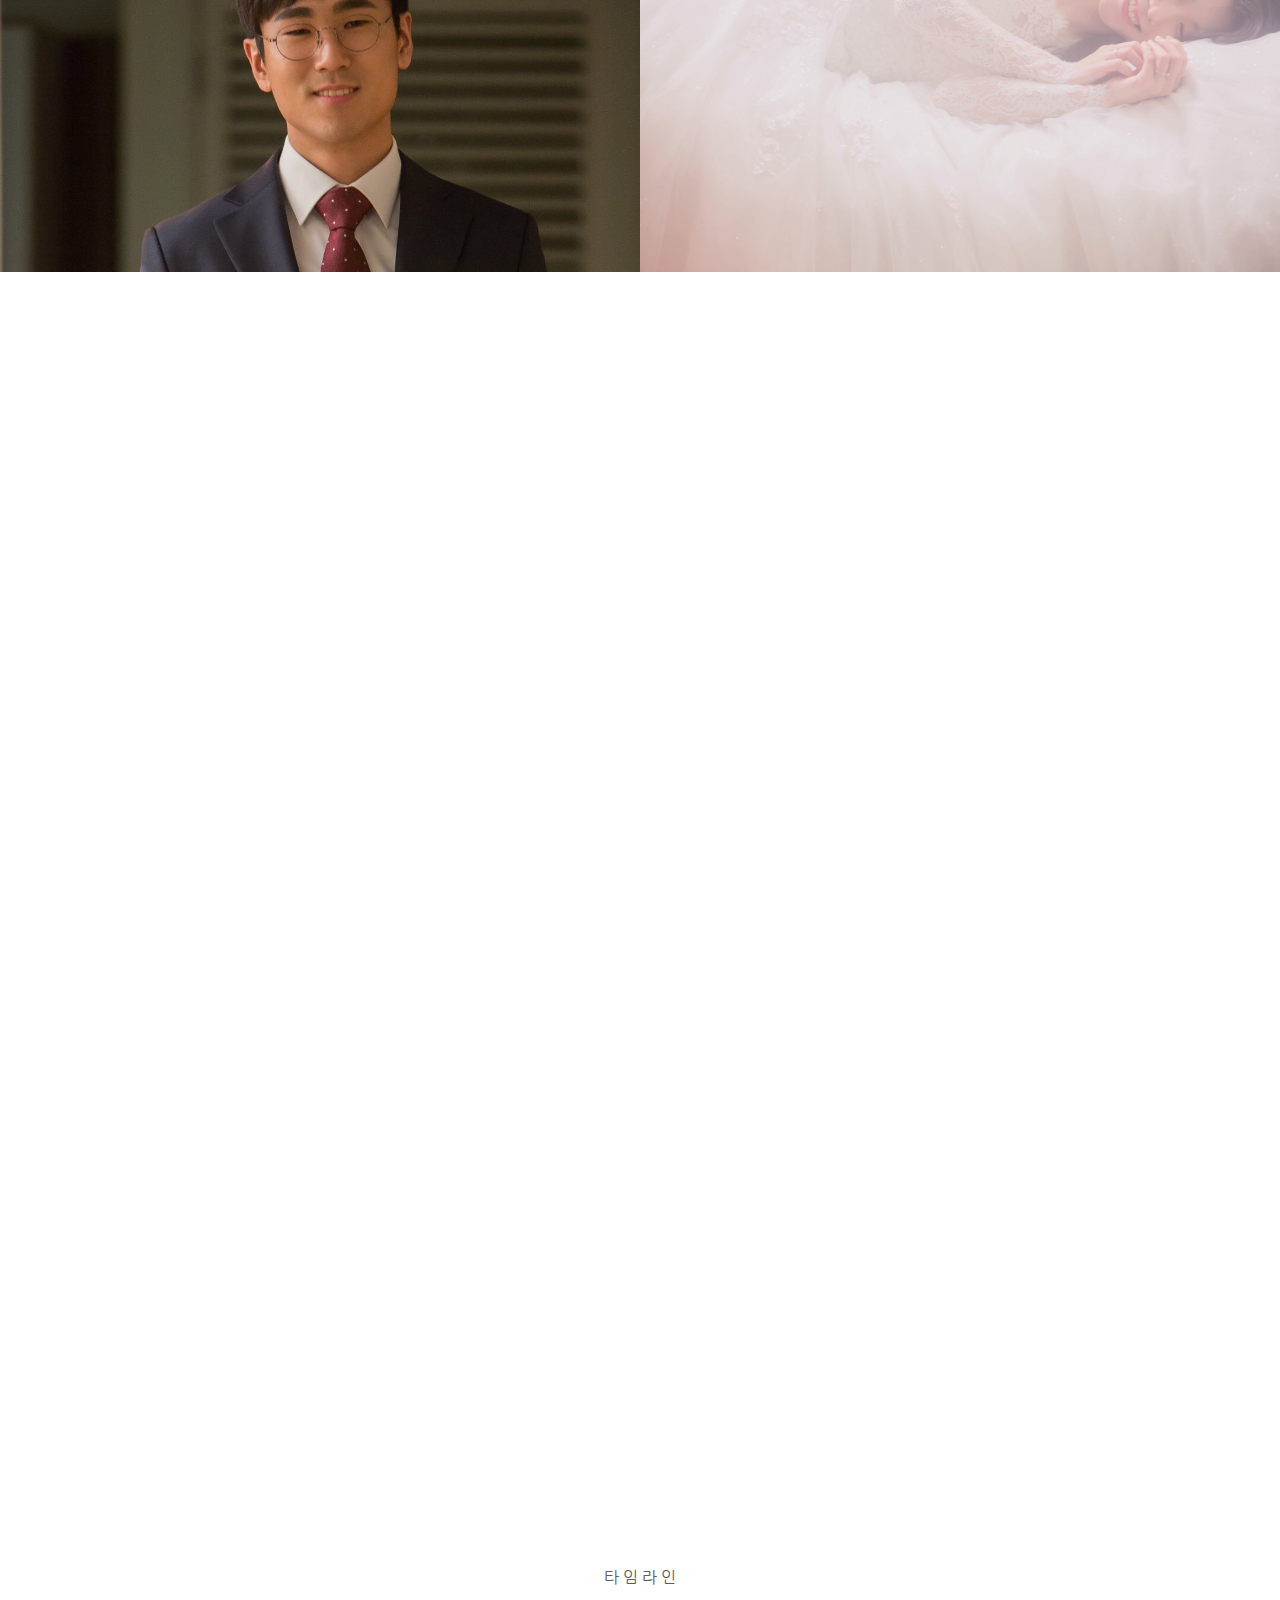
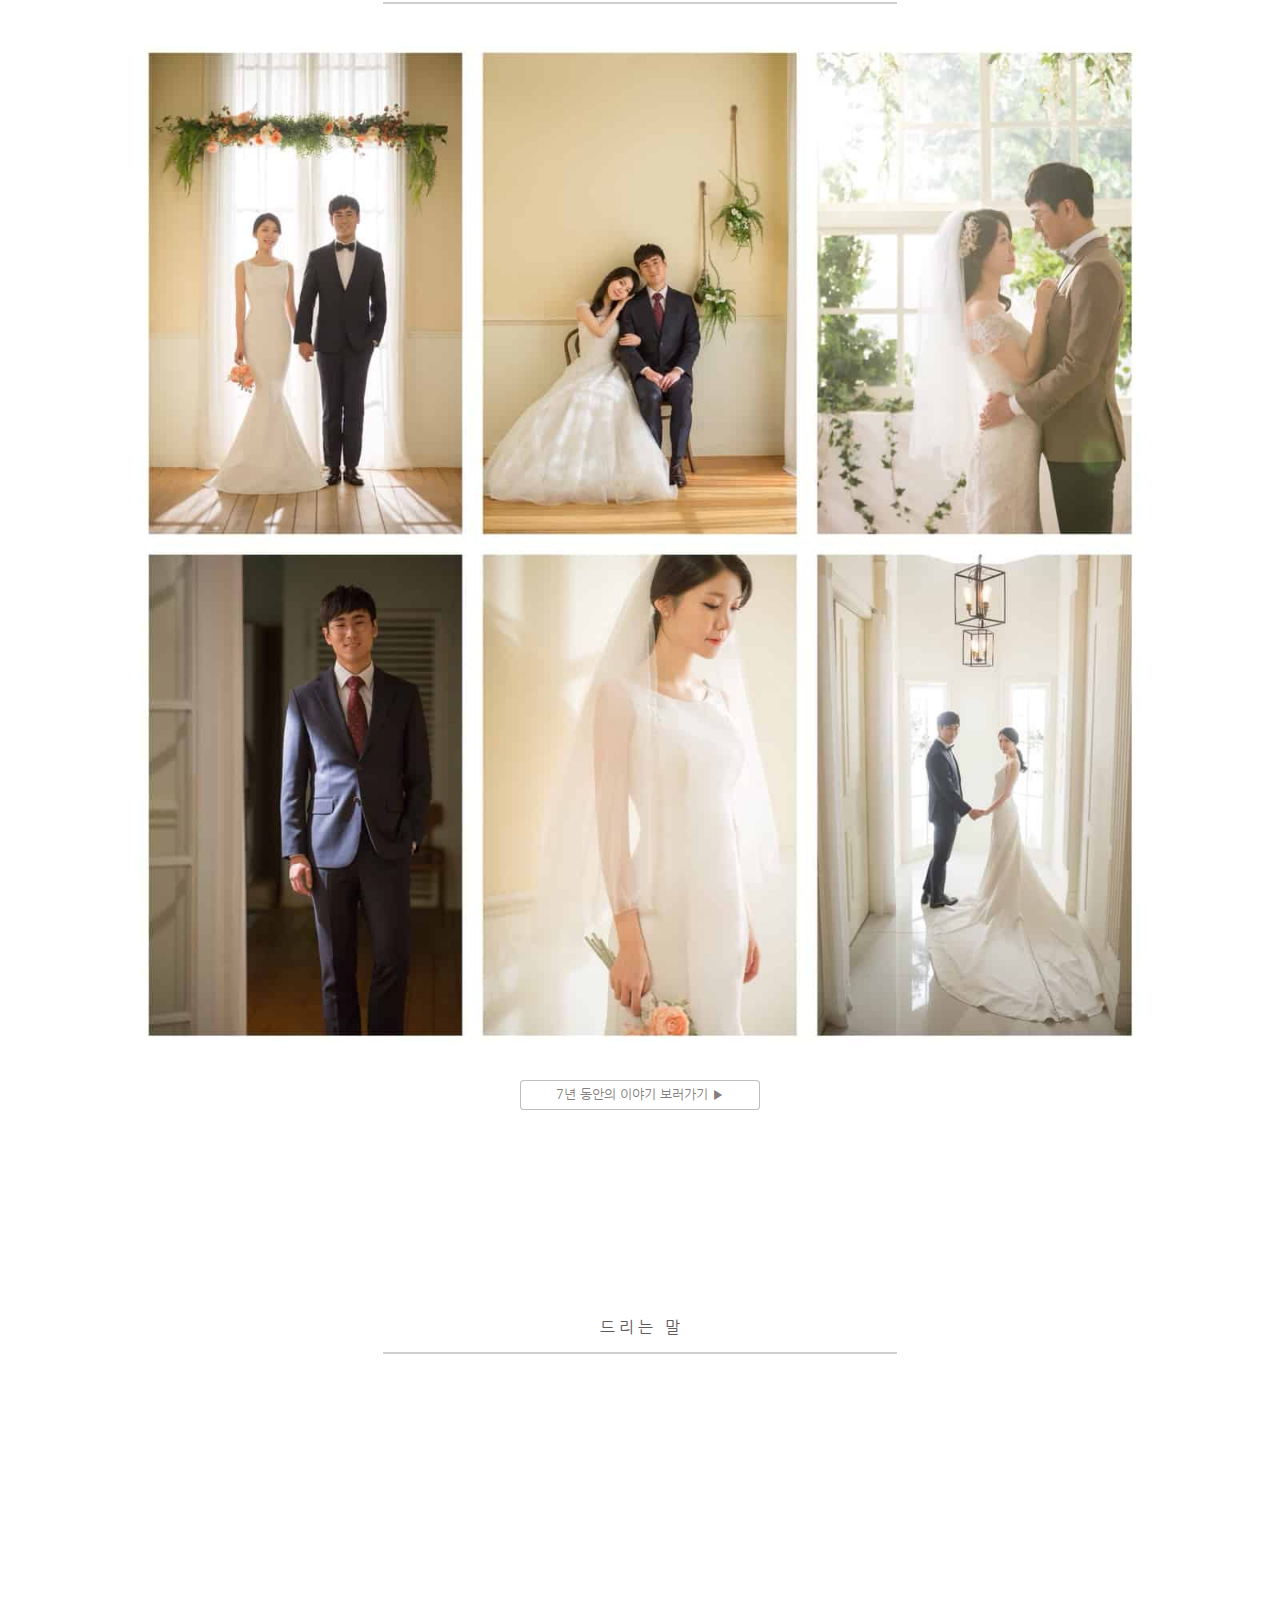
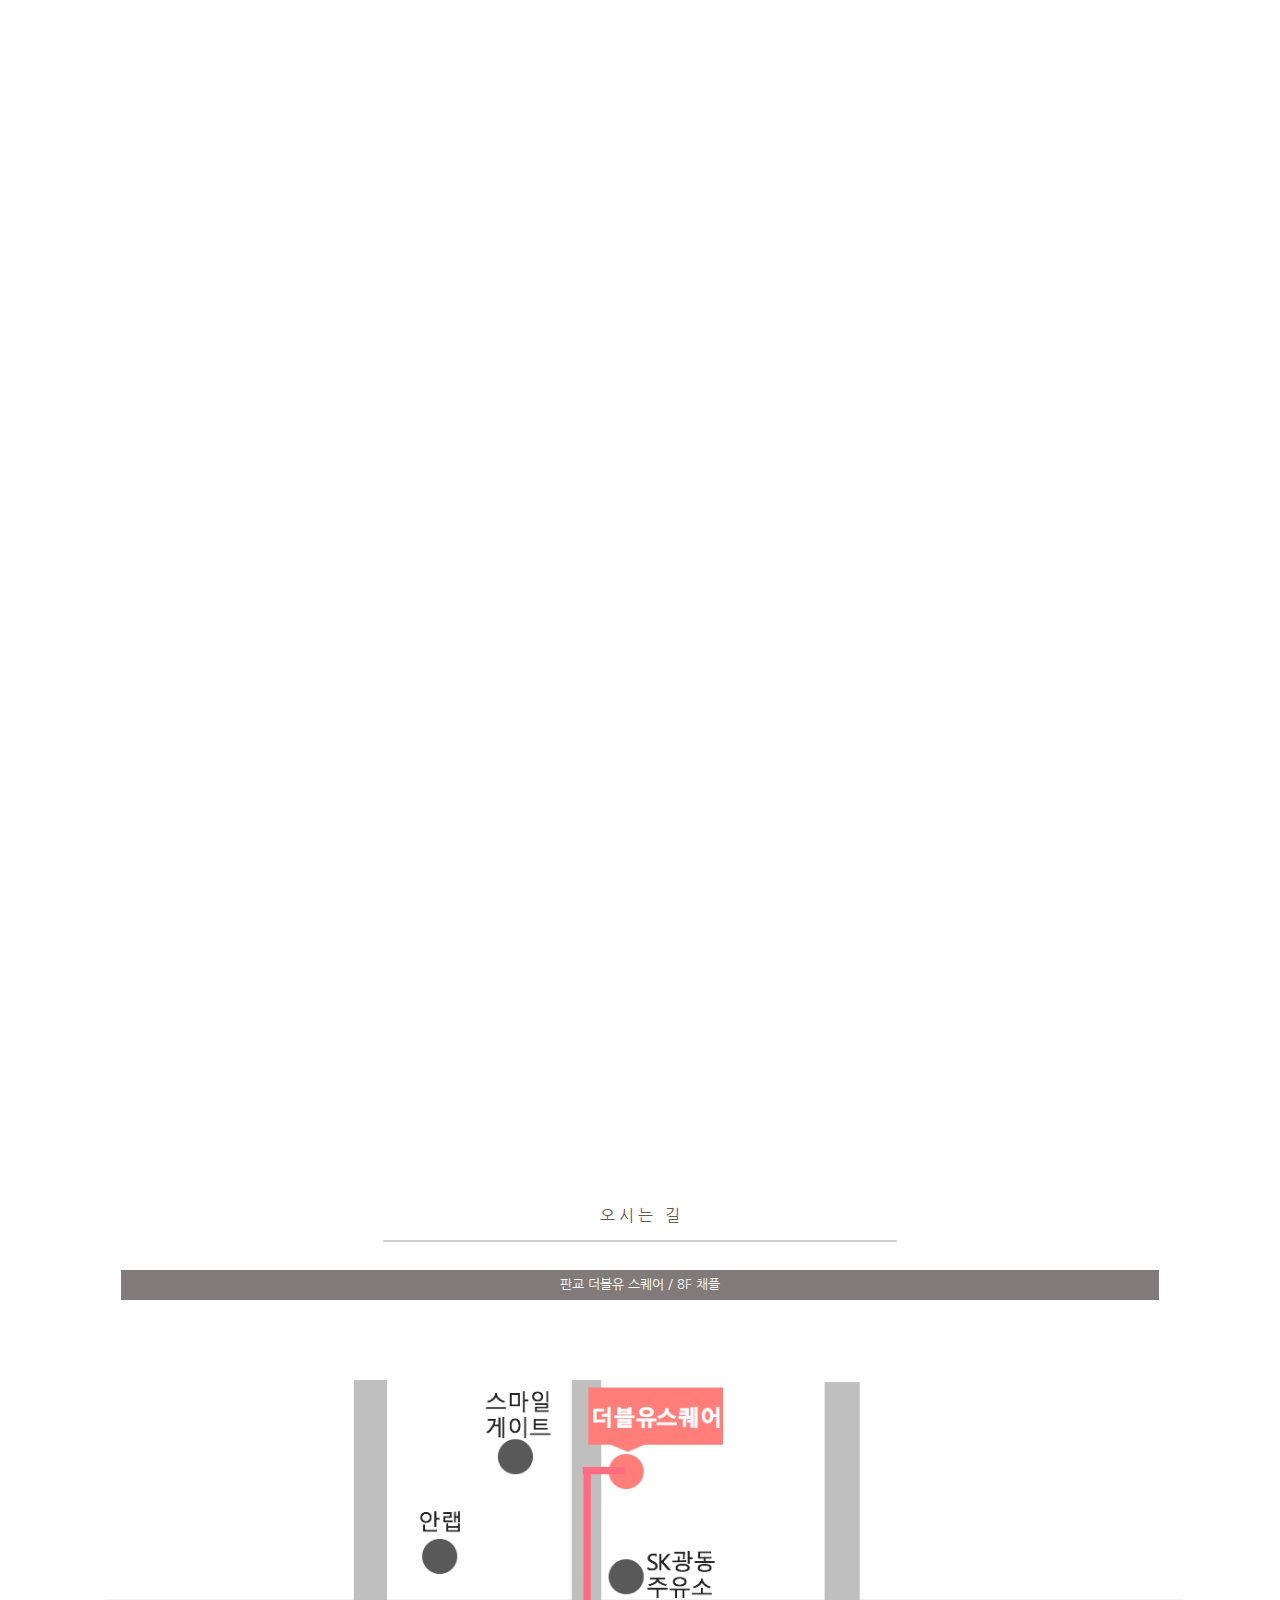
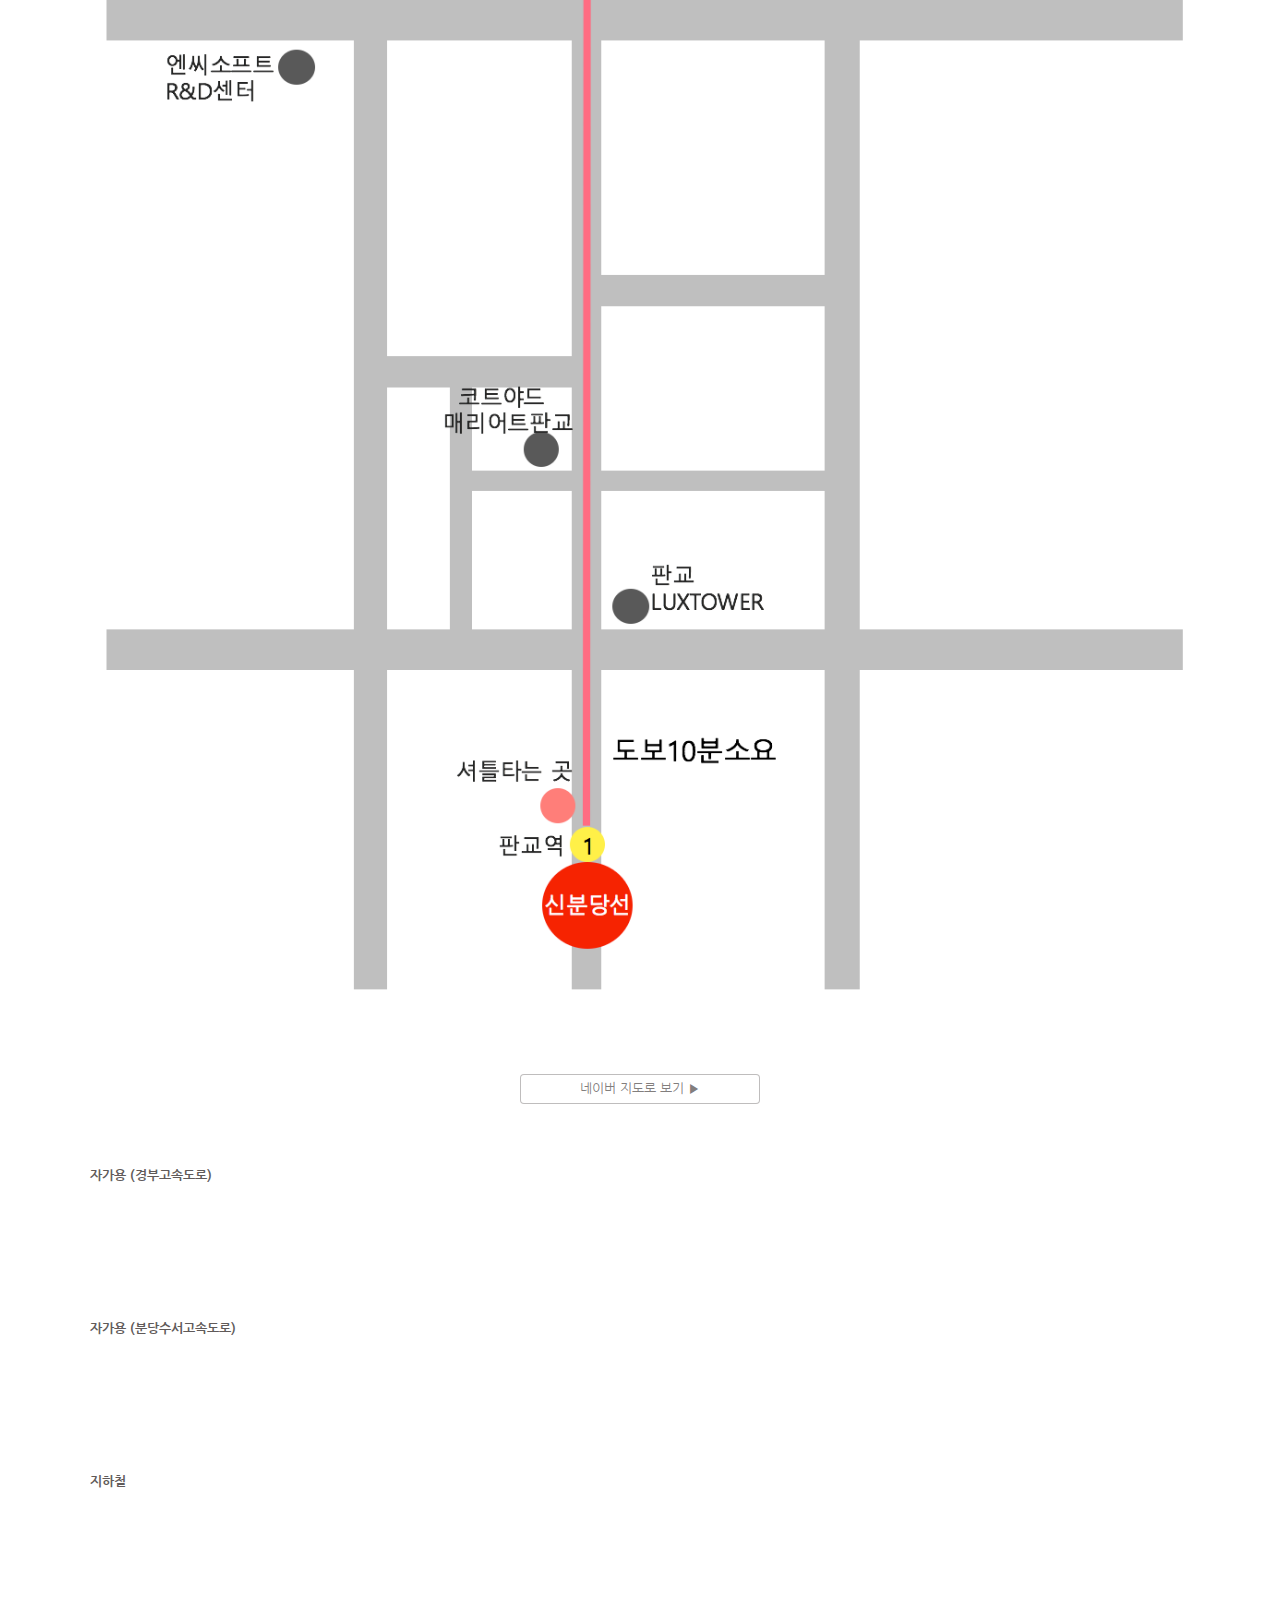
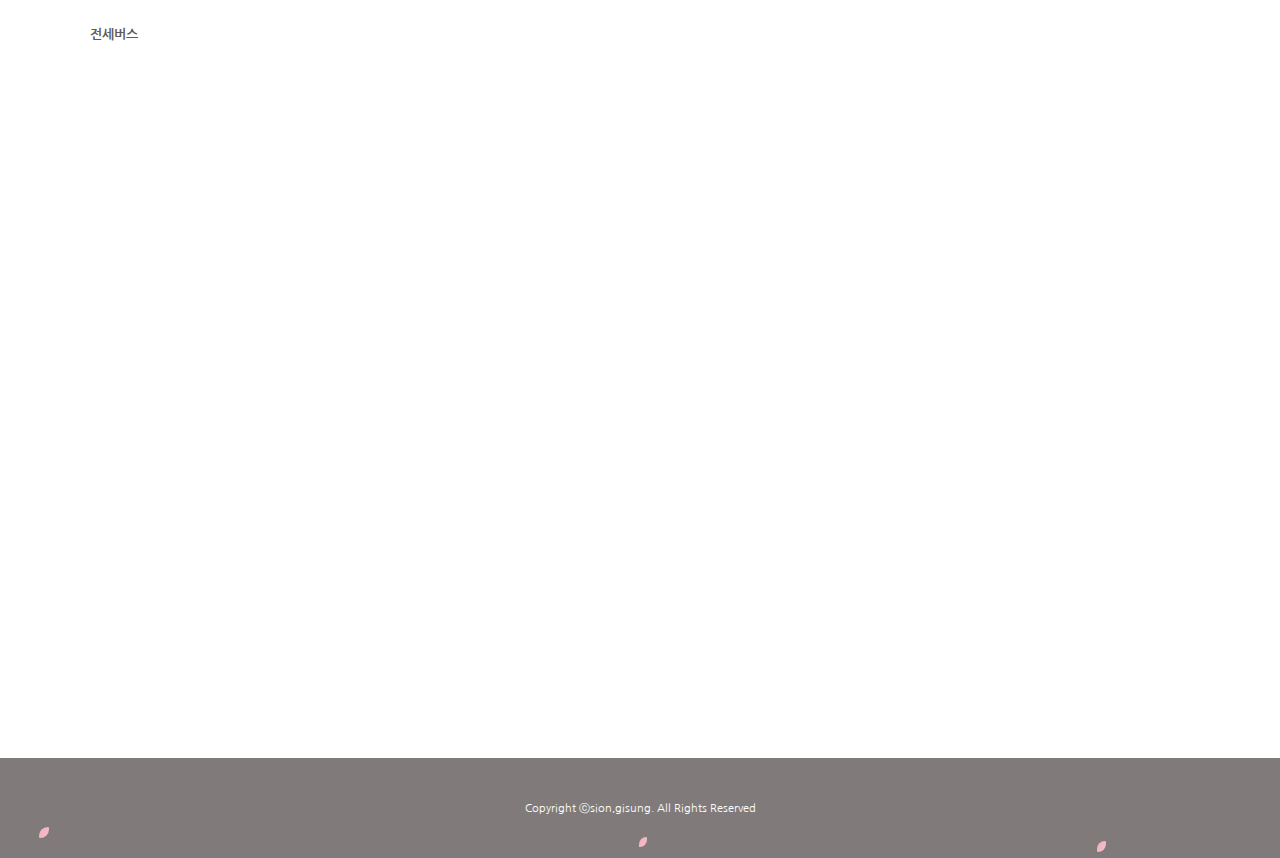
==== commit b19a2482: "last" ====
--- a/invitation.html
+++ b/invitation.html
@@ -349,7 +349,7 @@
 			<div class="_imageButton">
 				<img src="https://sion-gisung.github.io/wedding_invitation/images/min/4-min.jpg" class="toogleImage">
 			</div>
-			<a href="#" class="button" onclick="setTimeout(function() {location.href='timeline.html'}, 300);return false;">7년 동안의 이야기 보러가기</a>
+			<a href="#" class="button" onclick="setTimeout(function() {location.href='timeline.html'}, 300);return false;">7년 동안의 이야기 보러가기 ▶</a>
 		</div>
 		
 		<!-- 드리는 말 제목 -->
@@ -401,7 +401,7 @@
 			</div>
 			<img src="https://sion-gisung.github.io/wedding_invitation/images/location.png" style="width:90%;height:auto;margin:5%">
 			<div style="text-align:center;padding-bottom:20px">
-				<a href="#" class="button" style="margin-top:0" onclick="setTimeout(function() {location.href='https://m.map.naver.com/map.nhn?pinId=36301790&pinType=site&lat=37.4005315&lng=127.111501&dlevel=11&mapMode=0'}, 300);return false;">네이버 지도로 보기</a>
+				<a href="#" class="button" style="margin-top:0" onclick="setTimeout(function() {location.href='https://m.map.naver.com/map.nhn?pinId=36301790&pinType=site&lat=37.4005315&lng=127.111501&dlevel=11&mapMode=0'}, 300);return false;">네이버 지도로 보기 ▶</a>
 			</div>
 			<p class="howToComeTitle">
 				자가용 (경부고속도로)
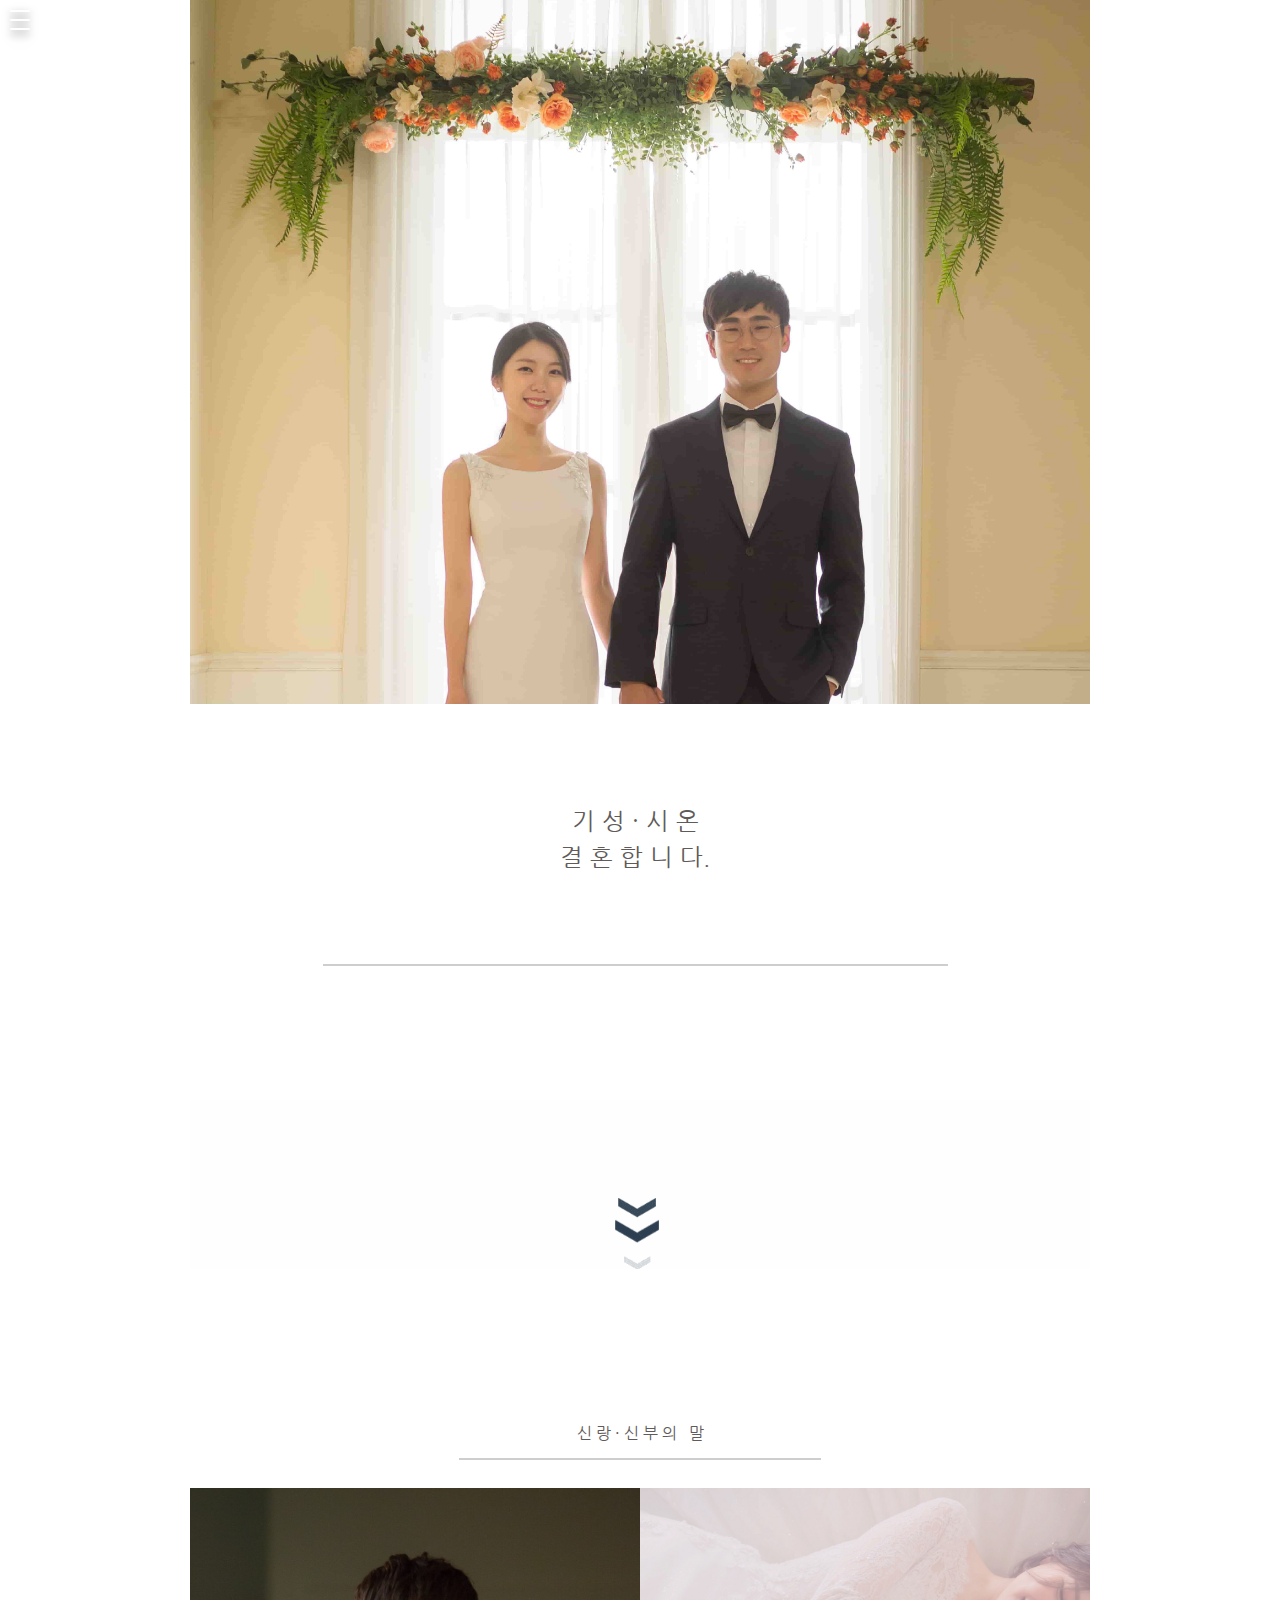
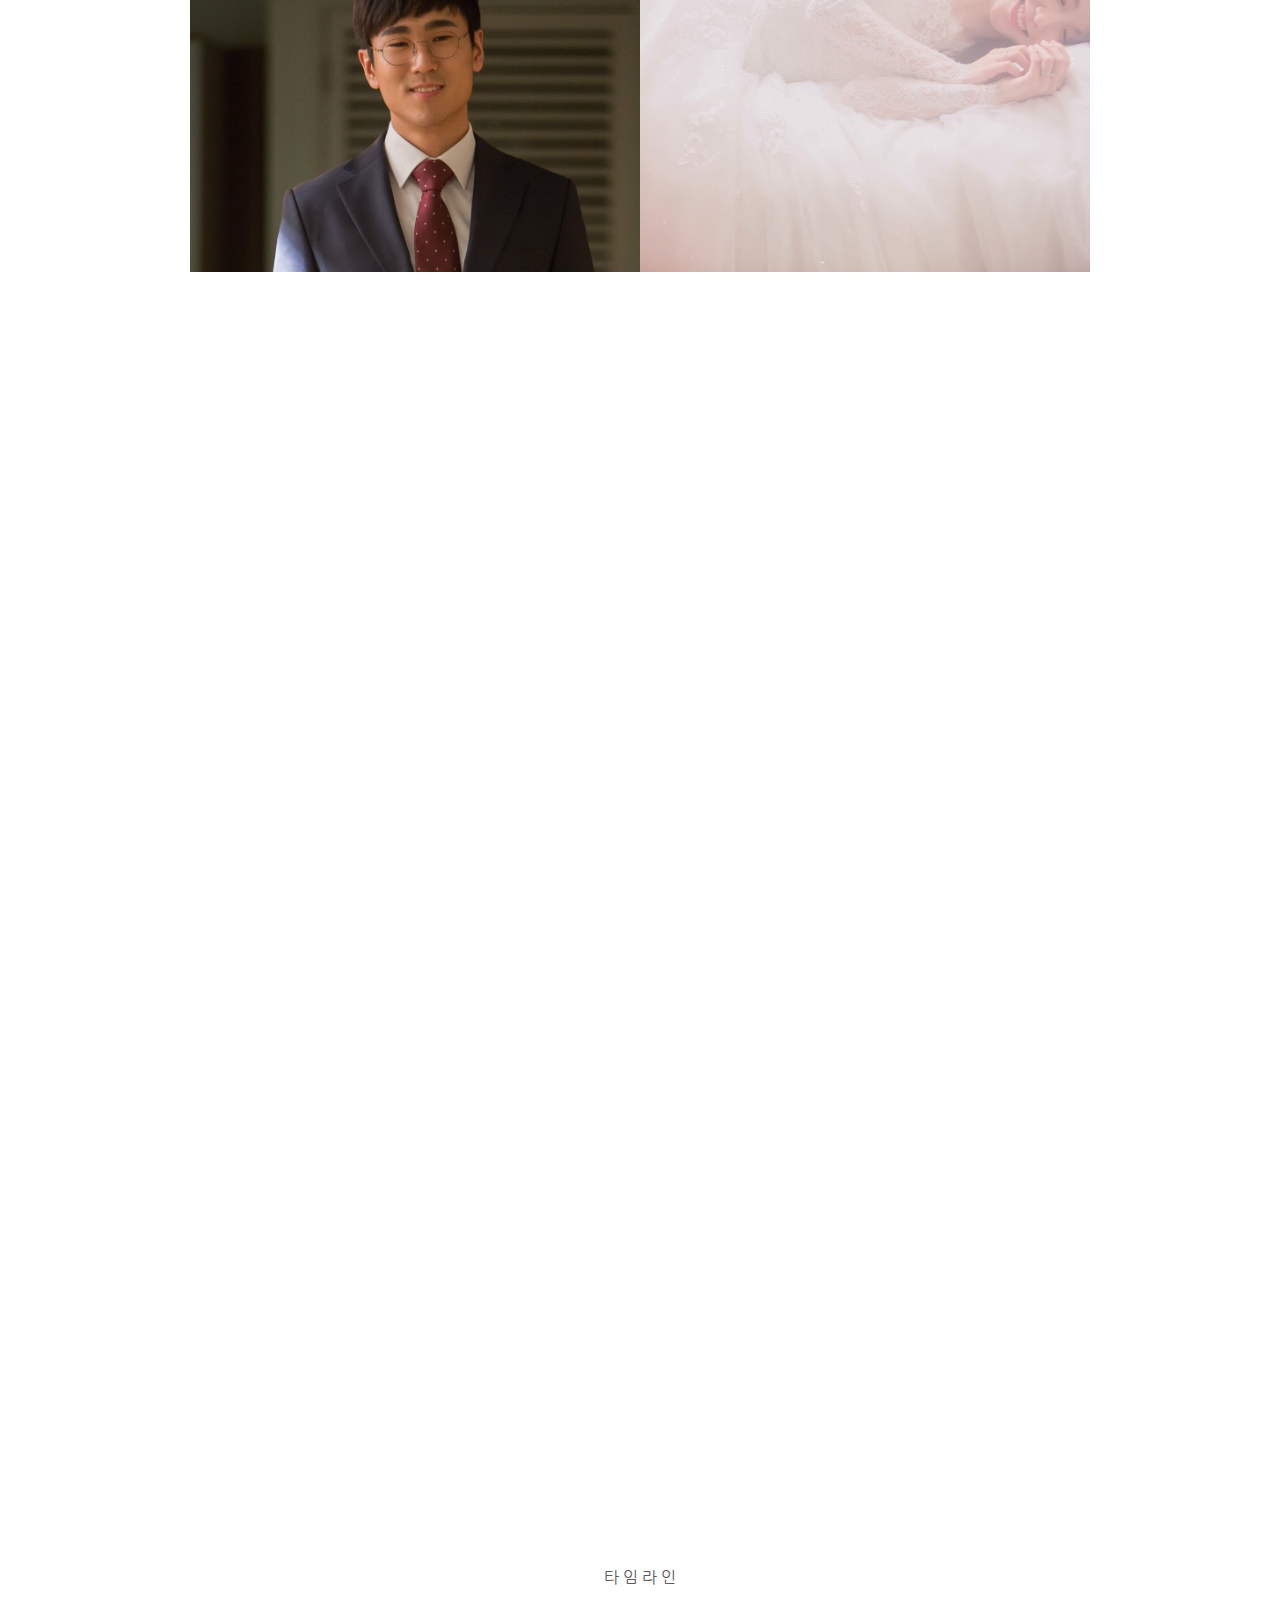
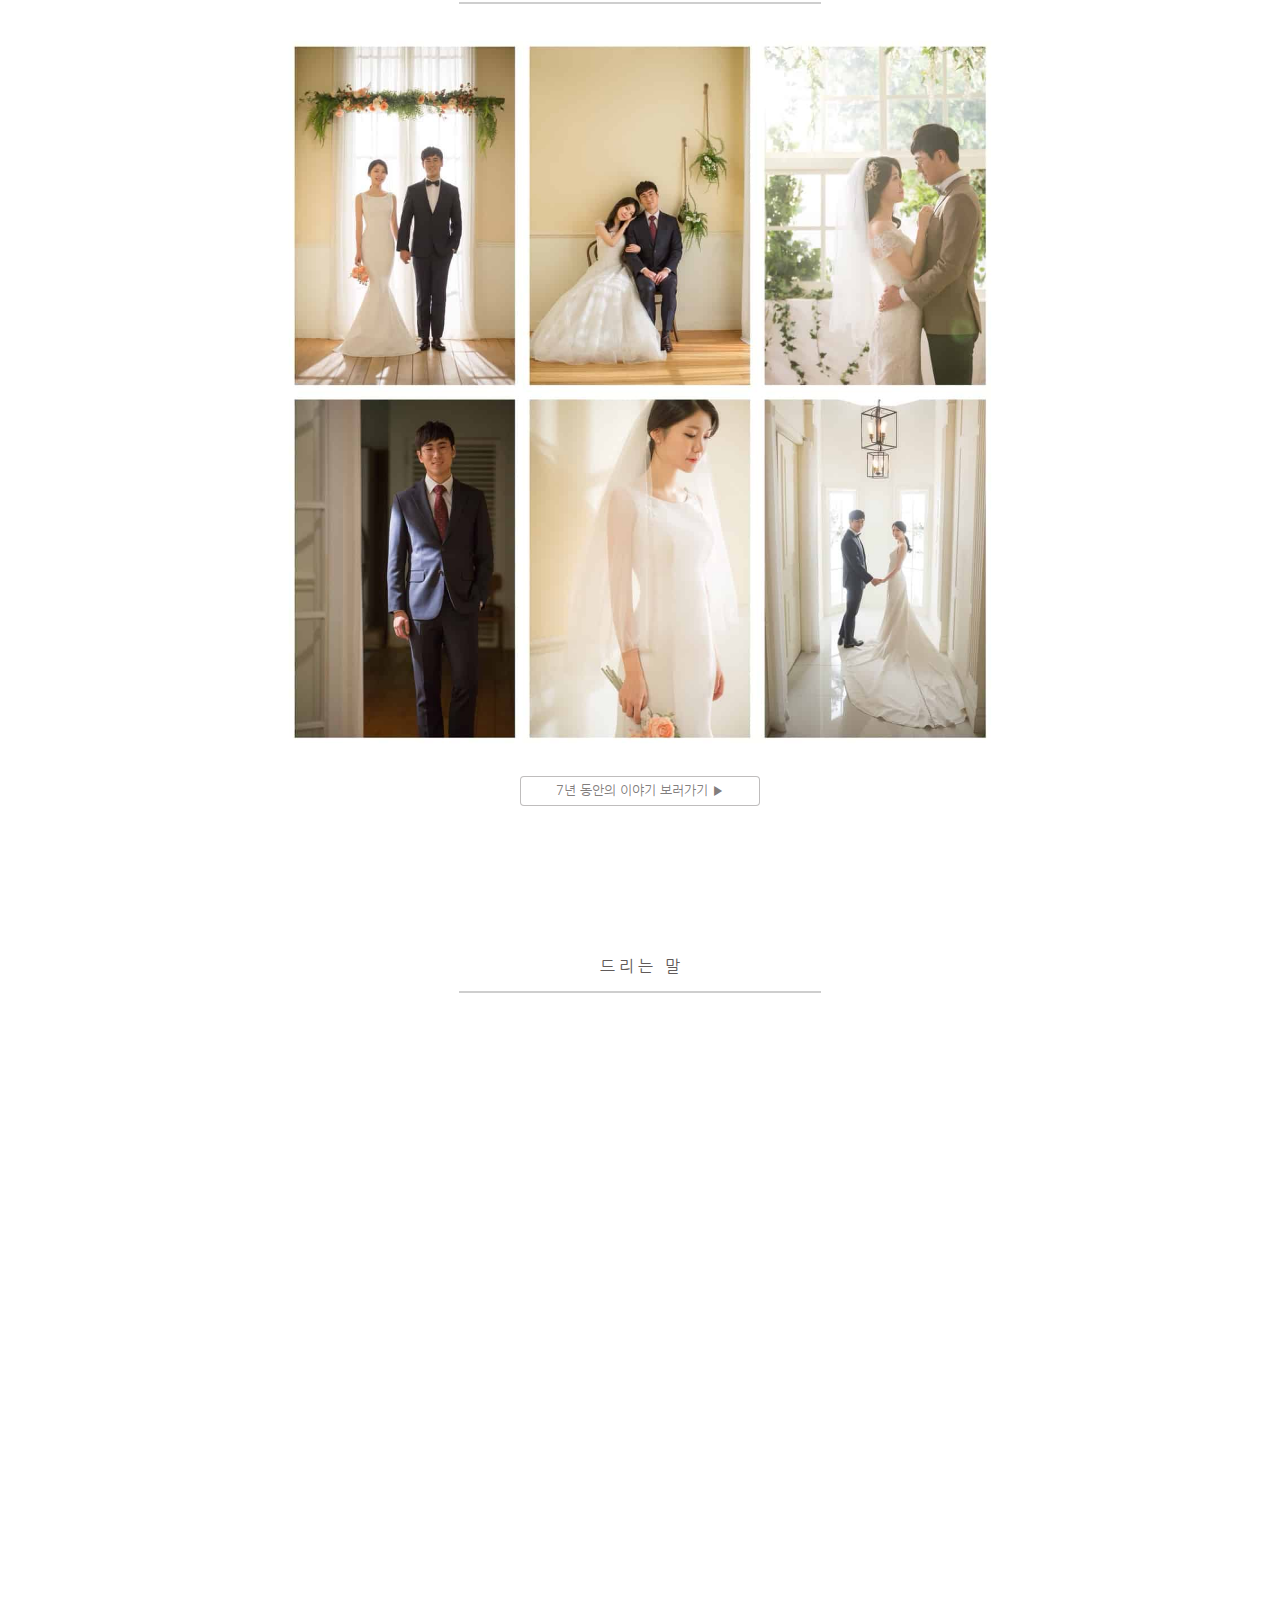
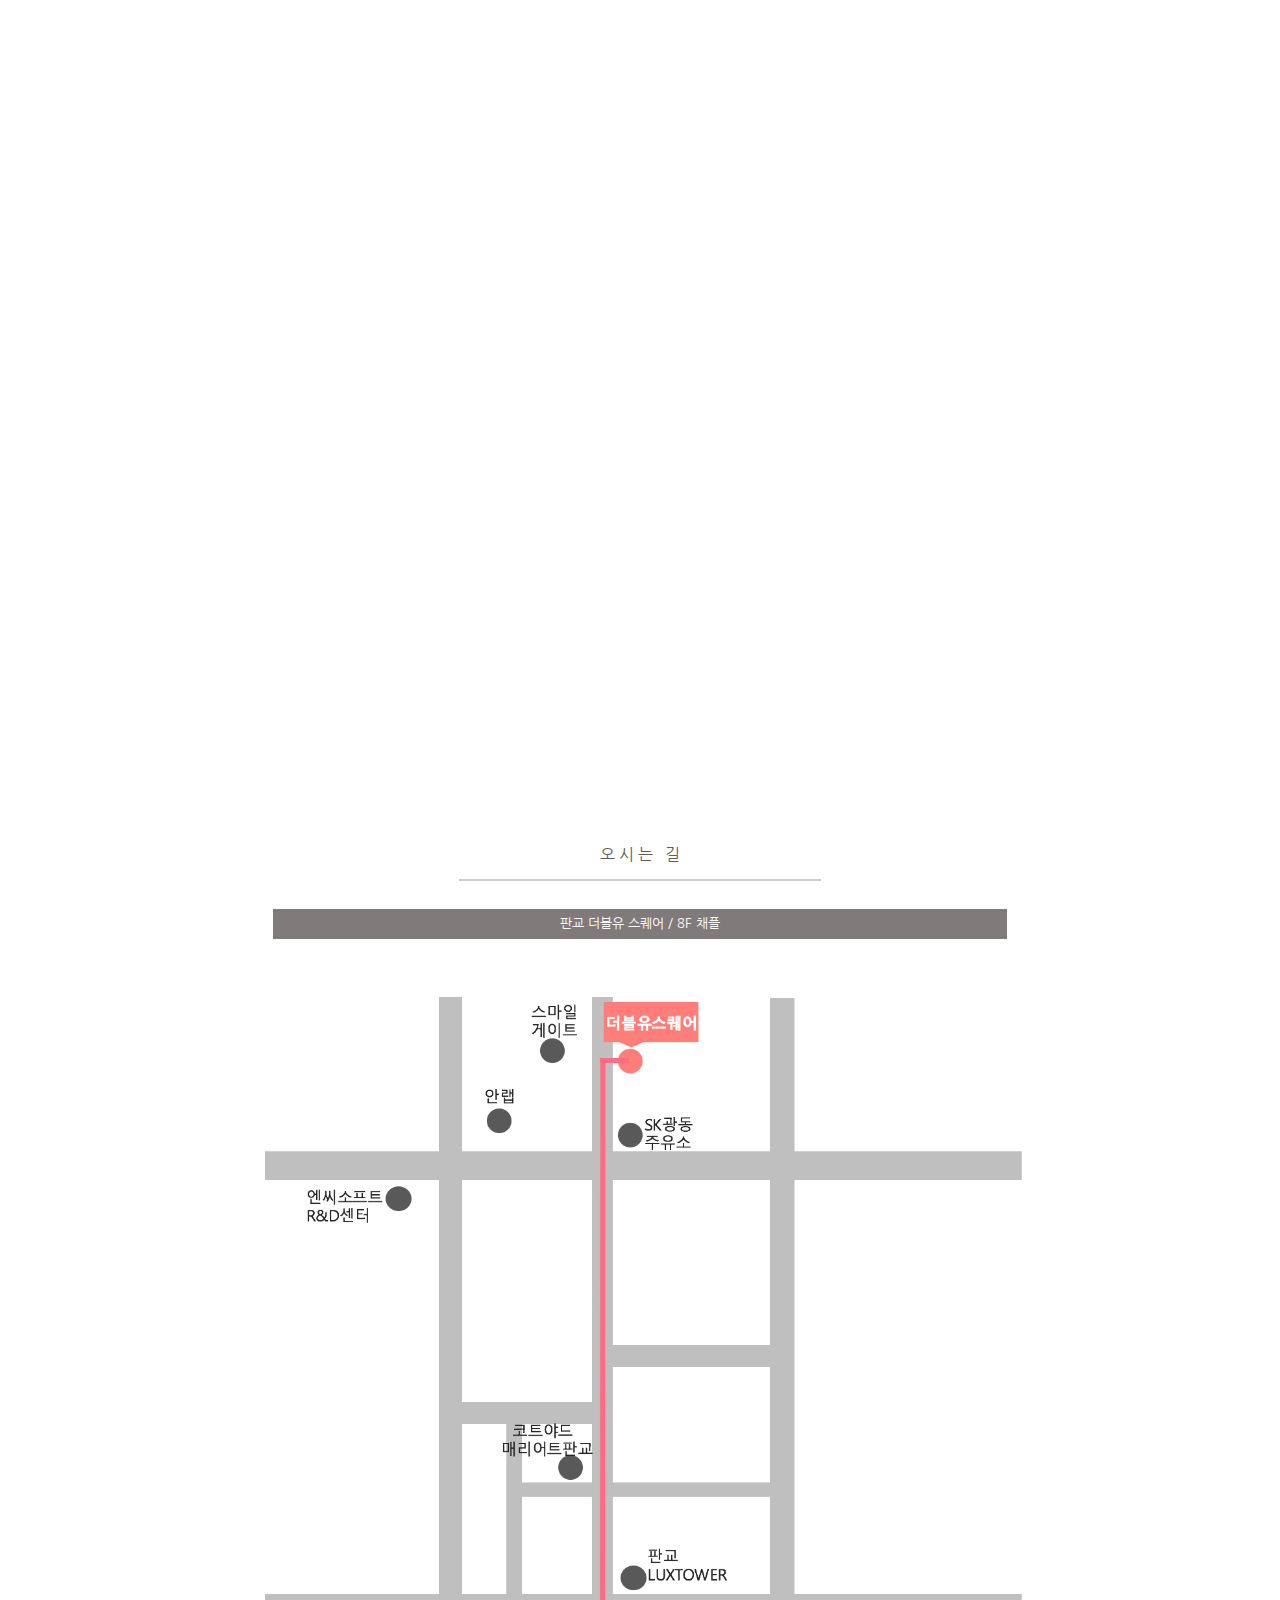
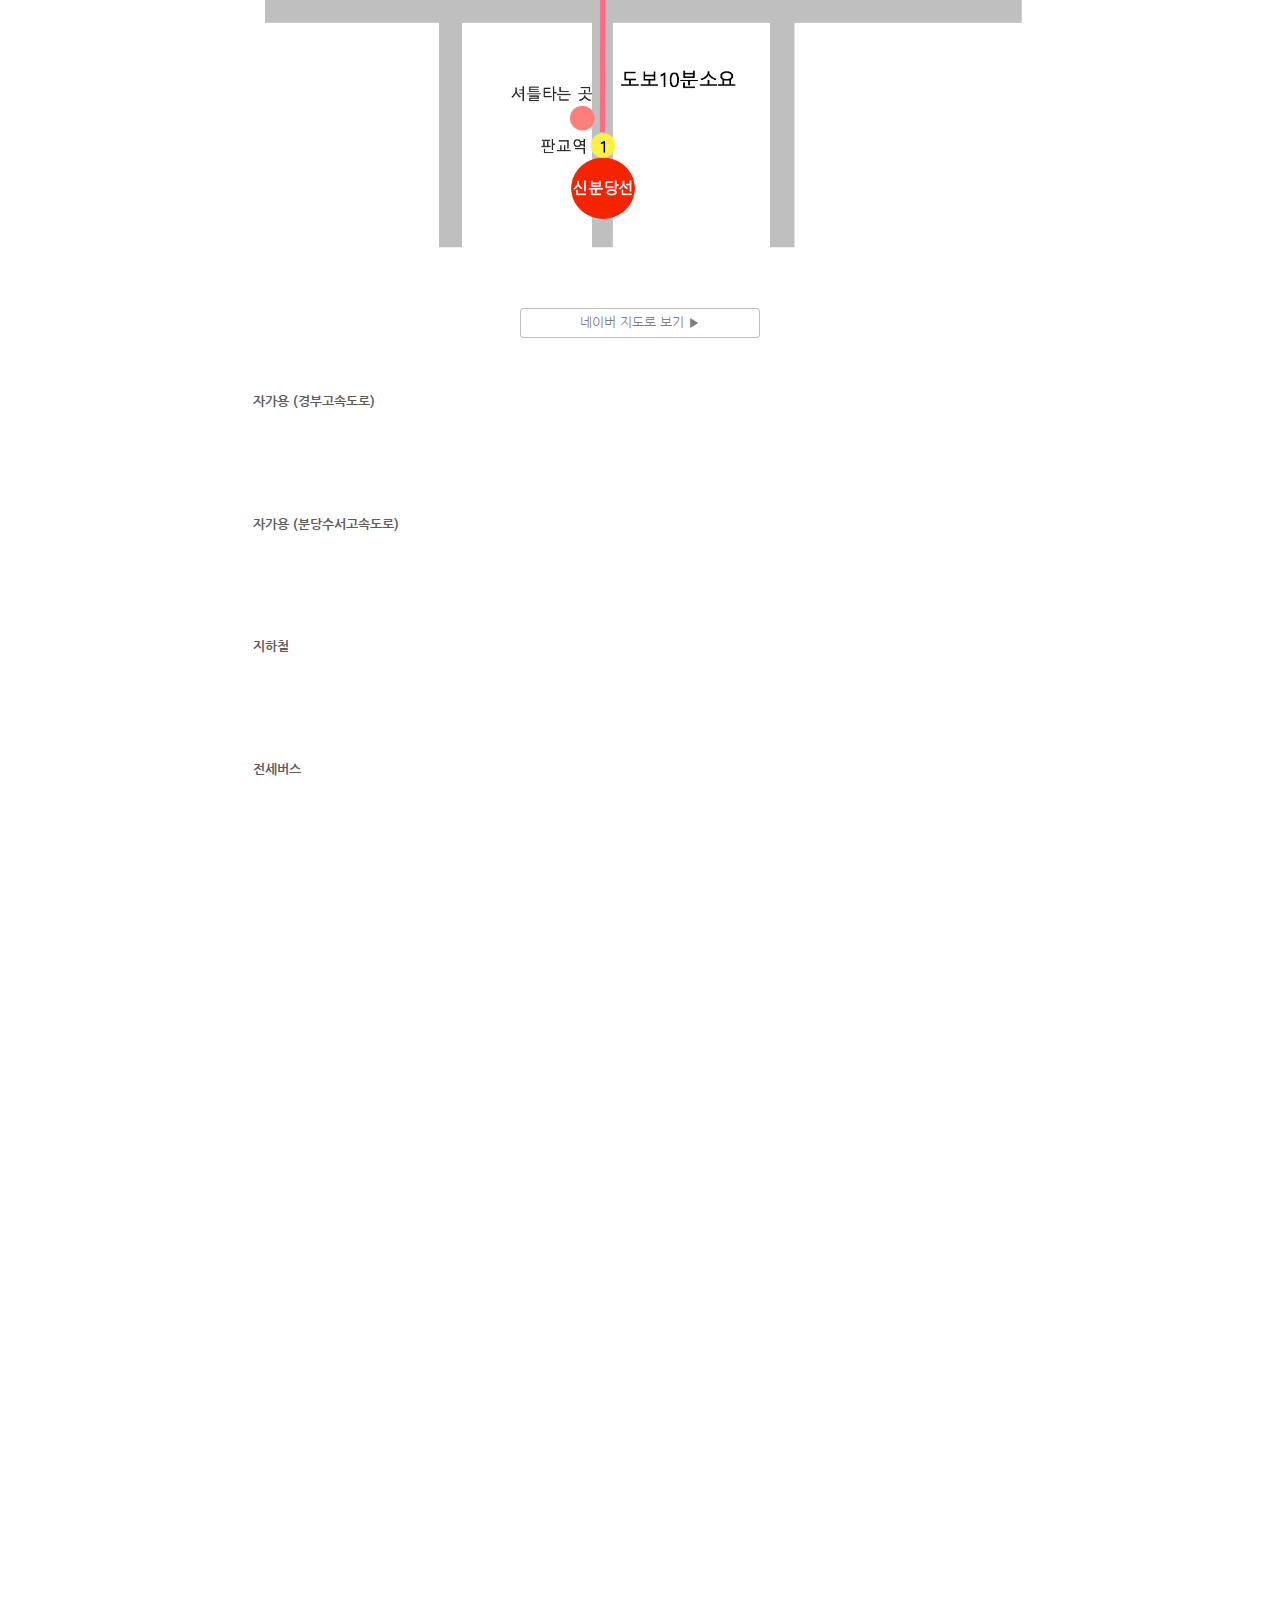
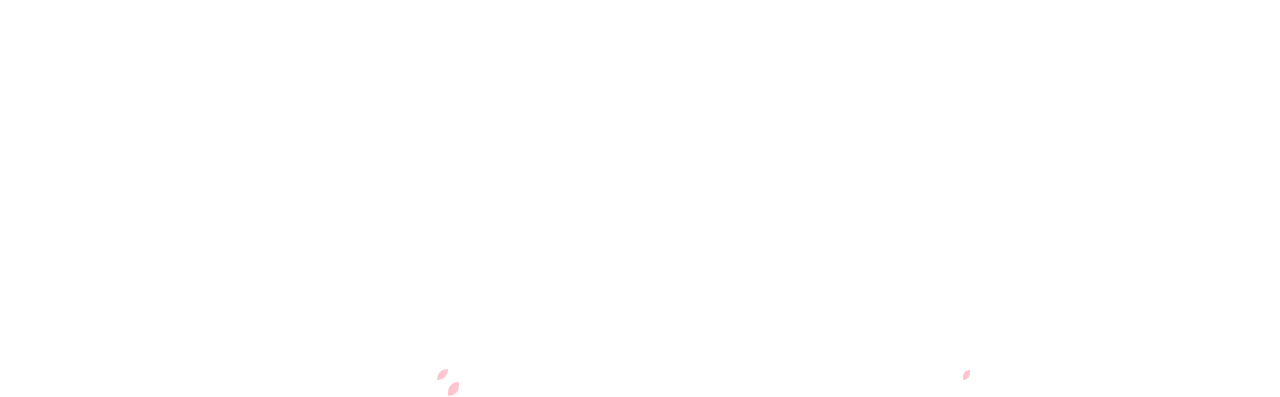
==== commit 0e70cbe8: "finally" ====
--- a/invitation.html
+++ b/invitation.html
@@ -260,7 +260,7 @@
 	</div>
 	
 	<!-- 내용 -->
-	<div id="content">
+	<div id="content" style="max-width:900px;margin:auto">
 		
 		<!-- 대문 -->
 		<div class="card main">
@@ -435,11 +435,6 @@
 				&middot; 평택 종합운동장 입구(12시 10분 출발)<br>
 				&nbsp; 전세버스를 타실 분들은 신부 측에 연락 부탁드립니다.
 			</p>
-		</div>
-		
-		<!-- 푸터 -->
-		<div style="z-index:1000;height:100px;text-align:center;line-height:100px;color:#fff;font-size:0.7em;background-color:rgba(96,90,89, 0.8);z-index:1000">
-			Copyright ⓒsion,gisung. All Rights Reserved
 		</div>
 	</div>
 	<script src="https://code.jquery.com/jquery-3.3.1.min.js"></script>
